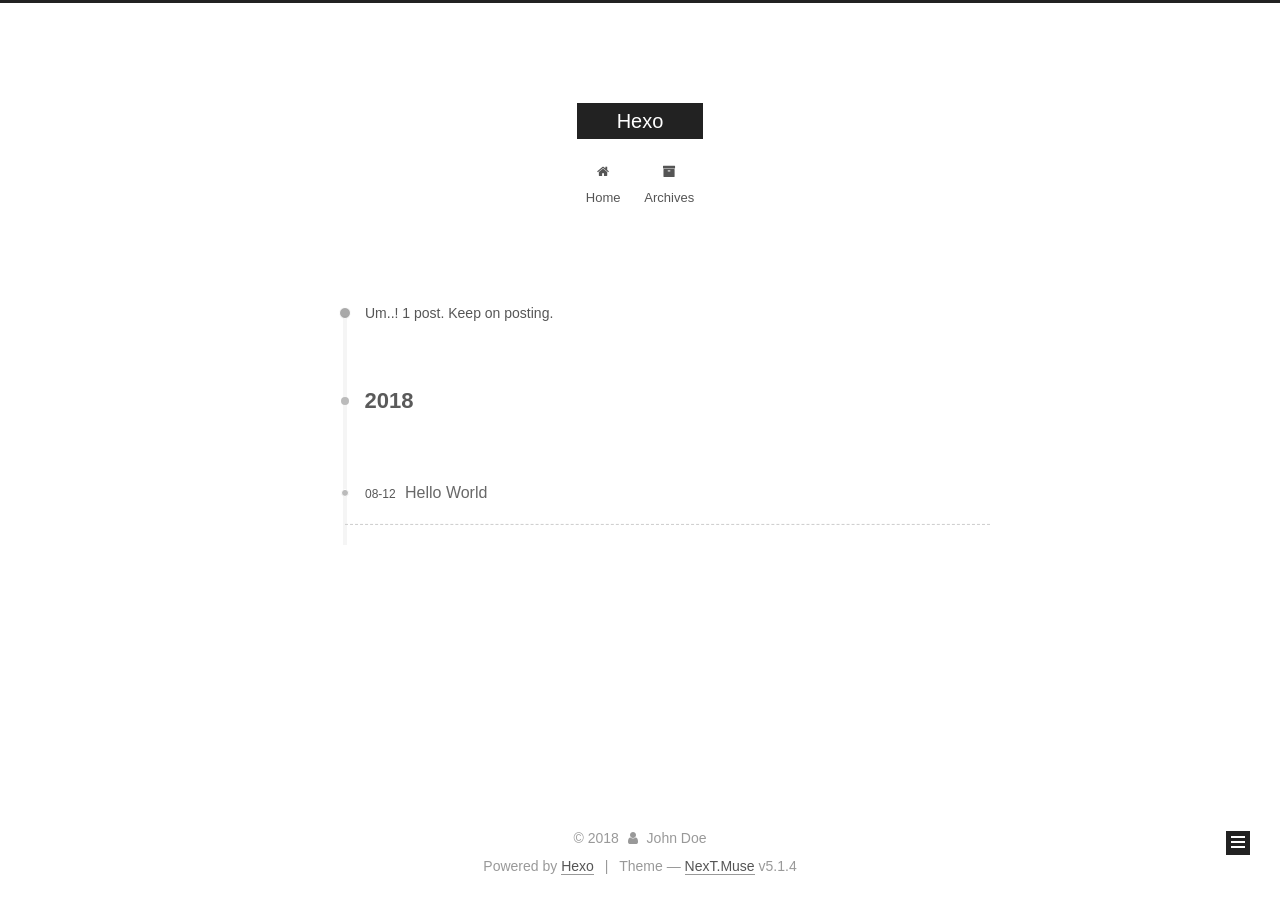
==== archives/index.html @ f2c37a24 "Site updated: 2018-08-12 16:35:30" ====
<!DOCTYPE html>



  


<html class="theme-next muse use-motion" lang="">
<head>
  <meta charset="UTF-8"/>
<meta http-equiv="X-UA-Compatible" content="IE=edge" />
<meta name="viewport" content="width=device-width, initial-scale=1, maximum-scale=1"/>
<meta name="theme-color" content="#222">









<meta http-equiv="Cache-Control" content="no-transform" />
<meta http-equiv="Cache-Control" content="no-siteapp" />
















  
  
  <link href="/lib/fancybox/source/jquery.fancybox.css?v=2.1.5" rel="stylesheet" type="text/css" />







<link href="/lib/font-awesome/css/font-awesome.min.css?v=4.6.2" rel="stylesheet" type="text/css" />

<link href="/css/main.css?v=5.1.4" rel="stylesheet" type="text/css" />


  <link rel="apple-touch-icon" sizes="180x180" href="/images/apple-touch-icon-next.png?v=5.1.4">


  <link rel="icon" type="image/png" sizes="32x32" href="/images/favicon-32x32-next.png?v=5.1.4">


  <link rel="icon" type="image/png" sizes="16x16" href="/images/favicon-16x16-next.png?v=5.1.4">


  <link rel="mask-icon" href="/images/logo.svg?v=5.1.4" color="#222">





  <meta name="keywords" content="Hexo, NexT" />










<meta property="og:type" content="website">
<meta property="og:title" content="Hexo">
<meta property="og:url" content="http://yoursite.com/archives/index.html">
<meta property="og:site_name" content="Hexo">
<meta property="og:locale" content="default">
<meta name="twitter:card" content="summary">
<meta name="twitter:title" content="Hexo">



<script type="text/javascript" id="hexo.configurations">
  var NexT = window.NexT || {};
  var CONFIG = {
    root: '/',
    scheme: 'Muse',
    version: '5.1.4',
    sidebar: {"position":"left","display":"post","offset":12,"b2t":false,"scrollpercent":false,"onmobile":false},
    fancybox: true,
    tabs: true,
    motion: {"enable":true,"async":false,"transition":{"post_block":"fadeIn","post_header":"slideDownIn","post_body":"slideDownIn","coll_header":"slideLeftIn","sidebar":"slideUpIn"}},
    duoshuo: {
      userId: '0',
      author: 'Author'
    },
    algolia: {
      applicationID: '',
      apiKey: '',
      indexName: '',
      hits: {"per_page":10},
      labels: {"input_placeholder":"Search for Posts","hits_empty":"We didn't find any results for the search: ${query}","hits_stats":"${hits} results found in ${time} ms"}
    }
  };
</script>



  <link rel="canonical" href="http://yoursite.com/archives/"/>





  <title>Archive | Hexo</title>
  








</head>

<body itemscope itemtype="http://schema.org/WebPage" lang="default">

  
  
    
  

  <div class="container sidebar-position-left page-archive">
    <div class="headband"></div>

    <header id="header" class="header" itemscope itemtype="http://schema.org/WPHeader">
      <div class="header-inner"><div class="site-brand-wrapper">
  <div class="site-meta ">
    

    <div class="custom-logo-site-title">
      <a href="/"  class="brand" rel="start">
        <span class="logo-line-before"><i></i></span>
        <span class="site-title">Hexo</span>
        <span class="logo-line-after"><i></i></span>
      </a>
    </div>
      
        <p class="site-subtitle"></p>
      
  </div>

  <div class="site-nav-toggle">
    <button>
      <span class="btn-bar"></span>
      <span class="btn-bar"></span>
      <span class="btn-bar"></span>
    </button>
  </div>
</div>

<nav class="site-nav">
  

  
    <ul id="menu" class="menu">
      
        
        <li class="menu-item menu-item-home">
          <a href="/" rel="section">
            
              <i class="menu-item-icon fa fa-fw fa-home"></i> <br />
            
            Home
          </a>
        </li>
      
        
        <li class="menu-item menu-item-archives">
          <a href="/archives/" rel="section">
            
              <i class="menu-item-icon fa fa-fw fa-archive"></i> <br />
            
            Archives
          </a>
        </li>
      

      
    </ul>
  

  
</nav>


 </div>
    </header>

    <main id="main" class="main">
      <div class="main-inner">
        <div class="content-wrap">
          <div id="content" class="content">
            

  
  
  
  <div class="post-block archive">
    <div id="posts" class="posts-collapse">
      <span class="archive-move-on"></span>

      <span class="archive-page-counter">
        
        
        
          
        
        Um..! 1 post. Keep on posting.
      </span>

      

        
        
        

        
          
          <div class="collection-title">
            <h1 class="archive-year" id="archive-year-2018">2018</h1>
          </div>
        
        

        

  <article class="post post-type-normal" itemscope itemtype="http://schema.org/Article">
    <header class="post-header">

      <h2 class="post-title">
        
            <a class="post-title-link" href="/2018/08/12/hello-world/" itemprop="url">
              
                <span itemprop="name">Hello World</span>
              
            </a>
        
      </h2>

      <div class="post-meta">
        <time class="post-time" itemprop="dateCreated"
              datetime="2018-08-12T16:16:16+08:00"
              content="2018-08-12" >
          08-12
        </time>
      </div>

    </header>
  </article>



      

    </div>
  </div>
  
  
  

  



          </div>
          


          

        </div>
        
          
  
  <div class="sidebar-toggle">
    <div class="sidebar-toggle-line-wrap">
      <span class="sidebar-toggle-line sidebar-toggle-line-first"></span>
      <span class="sidebar-toggle-line sidebar-toggle-line-middle"></span>
      <span class="sidebar-toggle-line sidebar-toggle-line-last"></span>
    </div>
  </div>

  <aside id="sidebar" class="sidebar">
    
    <div class="sidebar-inner">

      

      

      <section class="site-overview-wrap sidebar-panel sidebar-panel-active">
        <div class="site-overview">
          <div class="site-author motion-element" itemprop="author" itemscope itemtype="http://schema.org/Person">
            
              <p class="site-author-name" itemprop="name">John Doe</p>
              <p class="site-description motion-element" itemprop="description"></p>
          </div>

          <nav class="site-state motion-element">

            
              <div class="site-state-item site-state-posts">
              
                <a href="/archives/">
              
                  <span class="site-state-item-count">1</span>
                  <span class="site-state-item-name">posts</span>
                </a>
              </div>
            

            

            

          </nav>

          

          

          
          

          
          

          
        </div>
      </section>

      

      

    </div>
  </aside>


        
      </div>
    </main>

    <footer id="footer" class="footer">
      <div class="footer-inner">
        <div class="copyright">&copy; <span itemprop="copyrightYear">2018</span>
  <span class="with-love">
    <i class="fa fa-user"></i>
  </span>
  <span class="author" itemprop="copyrightHolder">John Doe</span>

  
</div>


  <div class="powered-by">Powered by <a class="theme-link" target="_blank" href="https://hexo.io">Hexo</a></div>



  <span class="post-meta-divider">|</span>



  <div class="theme-info">Theme &mdash; <a class="theme-link" target="_blank" href="https://github.com/iissnan/hexo-theme-next">NexT.Muse</a> v5.1.4</div>




        







        
      </div>
    </footer>

    
      <div class="back-to-top">
        <i class="fa fa-arrow-up"></i>
        
      </div>
    

    

  </div>

  

<script type="text/javascript">
  if (Object.prototype.toString.call(window.Promise) !== '[object Function]') {
    window.Promise = null;
  }
</script>









  












  
  
    <script type="text/javascript" src="/lib/jquery/index.js?v=2.1.3"></script>
  

  
  
    <script type="text/javascript" src="/lib/fastclick/lib/fastclick.min.js?v=1.0.6"></script>
  

  
  
    <script type="text/javascript" src="/lib/jquery_lazyload/jquery.lazyload.js?v=1.9.7"></script>
  

  
  
    <script type="text/javascript" src="/lib/velocity/velocity.min.js?v=1.2.1"></script>
  

  
  
    <script type="text/javascript" src="/lib/velocity/velocity.ui.min.js?v=1.2.1"></script>
  

  
  
    <script type="text/javascript" src="/lib/fancybox/source/jquery.fancybox.pack.js?v=2.1.5"></script>
  


  


  <script type="text/javascript" src="/js/src/utils.js?v=5.1.4"></script>

  <script type="text/javascript" src="/js/src/motion.js?v=5.1.4"></script>



  
  

  

  


  <script type="text/javascript" src="/js/src/bootstrap.js?v=5.1.4"></script>



  


  




	





  





  












  





  

  

  

  
  

  

  

  

</body>
</html>
---- css/main.css ----
/* normalize.css v3.0.2 | MIT License | git.io/normalize */
html {
  font-family: sans-serif; /* 1 */
  -ms-text-size-adjust: 100%; /* 2 */
  -webkit-text-size-adjust: 100%; /* 2 */
}
body {
  margin: 0;
}
article,
aside,
details,
figcaption,
figure,
footer,
header,
hgroup,
main,
menu,
nav,
section,
summary {
  display: block;
}
audio,
canvas,
progress,
video {
  display: inline-block; /* 1 */
  vertical-align: baseline; /* 2 */
}
audio:not([controls]) {
  display: none;
  height: 0;
}
[hidden],
template {
  display: none;
}
a {
  background-color: transparent;
}
a:active,
a:hover {
  outline: 0;
}
abbr[title] {
  border-bottom: 1px dotted;
}
b,
strong {
  font-weight: bold;
}
dfn {
  font-style: italic;
}
h1 {
  font-size: 2em;
  margin: 0.67em 0;
}
mark {
  background: #ff0;
  color: #000;
}
small {
  font-size: 80%;
}
sub,
sup {
  font-size: 75%;
  line-height: 0;
  position: relative;
  vertical-align: baseline;
}
sup {
  top: -0.5em;
}
sub {
  bottom: -0.25em;
}
img {
  border: 0;
}
svg:not(:root) {
  overflow: hidden;
}
figure {
  margin: 1em 40px;
}
hr {
  -moz-box-sizing: content-box;
  box-sizing: content-box;
  height: 0;
}
pre {
  overflow: auto;
}
code,
kbd,
pre,
samp {
  font-family: monospace, monospace;
  font-size: 1em;
}
button,
input,
optgroup,
select,
textarea {
  color: inherit; /* 1 */
  font: inherit; /* 2 */
  margin: 0; /* 3 */
}
button {
  overflow: visible;
}
button,
select {
  text-transform: none;
}
button,
html input[type="button"],
input[type="reset"],
input[type="submit"] {
  -webkit-appearance: button; /* 2 */
  cursor: pointer; /* 3 */
}
button[disabled],
html input[disabled] {
  cursor: default;
}
button::-moz-focus-inner,
input::-moz-focus-inner {
  border: 0;
  padding: 0;
}
input {
  line-height: normal;
}
input[type="checkbox"],
input[type="radio"] {
  box-sizing: border-box; /* 1 */
  padding: 0; /* 2 */
}
input[type="number"]::-webkit-inner-spin-button,
input[type="number"]::-webkit-outer-spin-button {
  height: auto;
}
input[type="search"] {
  -webkit-appearance: textfield; /* 1 */
  -moz-box-sizing: content-box;
  -webkit-box-sizing: content-box; /* 2 */
  box-sizing: content-box;
}
input[type="search"]::-webkit-search-cancel-button,
input[type="search"]::-webkit-search-decoration {
  -webkit-appearance: none;
}
fieldset {
  border: 1px solid #c0c0c0;
  margin: 0 2px;
  padding: 0.35em 0.625em 0.75em;
}
legend {
  border: 0; /* 1 */
  padding: 0; /* 2 */
}
textarea {
  overflow: auto;
}
optgroup {
  font-weight: bold;
}
table {
  border-collapse: collapse;
  border-spacing: 0;
}
td,
th {
  padding: 0;
}
::selection {
  background: #262a30;
  color: #fff;
}
body {
  position: relative;
  font-family: 'Lato', "PingFang SC", "Microsoft YaHei", sans-serif;
  font-size: 14px;
  line-height: 2;
  color: #555;
  background: #fff;
}
@media (max-width: 767px) {
  body {
    padding-right: 0 !important;
  }
}
@media (min-width: 768px) and (max-width: 991px) {
  body {
    padding-right: 0 !important;
  }
}
@media (min-width: 1600px) {
  body {
    font-size: 16px;
  }
}
h1,
h2,
h3,
h4,
h5,
h6 {
  margin: 0;
  padding: 0;
  font-weight: bold;
  line-height: 1.5;
  font-family: 'Lato', "PingFang SC", "Microsoft YaHei", sans-serif;
}
h2,
h3,
h4,
h5,
h6 {
  margin: 20px 0 15px;
}
h1 {
  font-size: 22px;
}
@media (max-width: 767px) {
  h1 {
    font-size: 18px;
  }
}
h2 {
  font-size: 20px;
}
@media (max-width: 767px) {
  h2 {
    font-size: 16px;
  }
}
h3 {
  font-size: 18px;
}
@media (max-width: 767px) {
  h3 {
    font-size: 14px;
  }
}
h4 {
  font-size: 16px;
}
@media (max-width: 767px) {
  h4 {
    font-size: 12px;
  }
}
h5 {
  font-size: 14px;
}
@media (max-width: 767px) {
  h5 {
    font-size: 10px;
  }
}
h6 {
  font-size: 12px;
}
@media (max-width: 767px) {
  h6 {
    font-size: 8px;
  }
}
p {
  margin: 0 0 20px 0;
}
a {
  color: #555;
  text-decoration: none;
  outline: none;
  border-bottom: 1px solid #999;
  word-wrap: break-word;
}
a:hover {
  color: #222;
  border-bottom-color: #222;
}
blockquote {
  margin: 0;
  padding: 0;
}
img {
  display: block;
  margin: auto;
  max-width: 100%;
  height: auto;
}
hr {
  margin: 40px 0;
  height: 3px;
  border: none;
  background-color: #ddd;
  background-image: repeating-linear-gradient(-45deg, #fff, #fff 4px, transparent 4px, transparent 8px);
}
blockquote {
  padding: 0 15px;
  color: #666;
  border-left: 4px solid #ddd;
}
blockquote cite::before {
  content: "-";
  padding: 0 5px;
}
dt {
  font-weight: 700;
}
dd {
  margin: 0;
  padding: 0;
}
kbd {
  border: 1px solid #ccc;
  border-radius: 0.2em;
  box-shadow: 0.1em 0.1em 0.2em rgba(0,0,0,0.1);
  background-color: #f9f9f9;
  font-family: inherit;
  background-image: -webkit-linear-gradient(top, #eee, #fff, #eee);
  padding: 0.1em 0.3em;
  white-space: nowrap;
}
.text-left {
  text-align: left;
}
.text-center {
  text-align: center;
}
.text-right {
  text-align: right;
}
.text-justify {
  text-align: justify;
}
.text-nowrap {
  white-space: nowrap;
}
.text-lowercase {
  text-transform: lowercase;
}
.text-uppercase {
  text-transform: uppercase;
}
.text-capitalize {
  text-transform: capitalize;
}
.center-block {
  display: block;
  margin-left: auto;
  margin-right: auto;
}
.clearfix:before,
.clearfix:after {
  content: " ";
  display: table;
}
.clearfix:after {
  clear: both;
}
.pullquote {
  width: 45%;
}
.pullquote.left {
  float: left;
  margin-left: 5px;
  margin-right: 10px;
}
.pullquote.right {
  float: right;
  margin-left: 10px;
  margin-right: 5px;
}
.affix.affix.affix {
  position: fixed;
}
.translation {
  margin-top: -20px;
  font-size: 14px;
  color: #999;
}
.scrollbar-measure {
  width: 100px;
  height: 100px;
  overflow: scroll;
  position: absolute;
  top: -9999px;
}
.use-motion .motion-element {
  opacity: 0;
}
table {
  margin: 20px 0;
  width: 100%;
  border-collapse: collapse;
  border-spacing: 0;
  border: 1px solid #ddd;
  font-size: 14px;
  table-layout: fixed;
  word-wrap: break-all;
}
table>tbody>tr:nth-of-type(odd) {
  background-color: #f9f9f9;
}
table>tbody>tr:hover {
  background-color: #f5f5f5;
}
caption,
th,
td {
  padding: 8px;
  text-align: left;
  vertical-align: middle;
  font-weight: normal;
}
th,
td {
  border-bottom: 3px solid #ddd;
  border-right: 1px solid #eee;
}
th {
  padding-bottom: 10px;
  font-weight: 700;
}
td {
  border-bottom-width: 1px;
}
html,
body {
  height: 100%;
}
.container {
  position: relative;
  min-height: 100%;
}
.header-inner {
  margin: 0 auto;
  padding: 100px 0 70px;
  width: 700px;
}
@media (min-width: 1600px) {
  .container .header-inner {
    width: 900px;
  }
}
.main {
  padding-bottom: 150px;
}
.main-inner {
  margin: 0 auto;
  width: 700px;
}
@media (min-width: 1600px) {
  .container .main-inner {
    width: 900px;
  }
}
.footer {
  position: absolute;
  left: 0;
  bottom: 0;
  width: 100%;
  min-height: 50px;
}
.footer-inner {
  box-sizing: border-box;
  margin: 20px auto;
  width: 700px;
}
@media (min-width: 1600px) {
  .container .footer-inner {
    width: 900px;
  }
}
pre,
.highlight {
  overflow: auto;
  margin: 20px 0;
  padding: 0;
  font-size: 13px;
  color: #4d4d4c;
  background: #f7f7f7;
  line-height: 1.6;
}
pre,
code {
  font-family: consolas, Menlo, "PingFang SC", "Microsoft YaHei", monospace;
}
code {
  padding: 2px 4px;
  word-wrap: break-word;
  color: #555;
  background: #eee;
  border-radius: 3px;
  font-size: 13px;
}
pre {
  padding: 10px;
}
pre code {
  padding: 0;
  color: #4d4d4c;
  background: none;
  text-shadow: none;
}
.highlight {
  border-radius: 1px;
}
.highlight pre {
  border: none;
  margin: 0;
  padding: 10px 0;
}
.highlight table {
  margin: 0;
  width: auto;
  border: none;
}
.highlight td {
  border: none;
  padding: 0;
}
.highlight figcaption {
  font-size: 1em;
  color: #4d4d4c;
  line-height: 1em;
  margin-bottom: 1em;
}
.highlight figcaption:before,
.highlight figcaption:after {
  content: " ";
  display: table;
}
.highlight figcaption:after {
  clear: both;
}
.highlight figcaption a {
  float: right;
  color: #4d4d4c;
}
.highlight figcaption a:hover {
  border-bottom-color: #4d4d4c;
}
.highlight .gutter pre {
  padding-left: 10px;
  padding-right: 10px;
  color: #869194;
  text-align: right;
  background-color: #eff2f3;
}
.highlight .code pre {
  width: 100%;
  padding-left: 10px;
  padding-right: 10px;
  background-color: #f7f7f7;
}
.highlight .line {
  height: 20px;
}
.gutter {
  -webkit-user-select: none;
  -moz-user-select: none;
  -ms-user-select: none;
  user-select: none;
}
.gist table {
  width: auto;
}
.gist table td {
  border: none;
}
pre .deletion {
  background: #fdd;
}
pre .addition {
  background: #dfd;
}
pre .meta {
  color: #8959a8;
}
pre .comment {
  color: #8e908c;
}
pre .variable,
pre .attribute,
pre .tag,
pre .regexp,
pre .ruby .constant,
pre .xml .tag .title,
pre .xml .pi,
pre .xml .doctype,
pre .html .doctype,
pre .css .id,
pre .css .class,
pre .css .pseudo {
  color: #c82829;
}
pre .number,
pre .preprocessor,
pre .built_in,
pre .literal,
pre .params,
pre .constant,
pre .command {
  color: #f5871f;
}
pre .ruby .class .title,
pre .css .rules .attribute,
pre .string,
pre .value,
pre .inheritance,
pre .header,
pre .ruby .symbol,
pre .xml .cdata,
pre .special,
pre .number,
pre .formula {
  color: #718c00;
}
pre .title,
pre .css .hexcolor {
  color: #3e999f;
}
pre .function,
pre .python .decorator,
pre .python .title,
pre .ruby .function .title,
pre .ruby .title .keyword,
pre .perl .sub,
pre .javascript .title,
pre .coffeescript .title {
  color: #4271ae;
}
pre .keyword,
pre .javascript .function {
  color: #8959a8;
}
.full-image.full-image.full-image.full-image {
  border: none;
  max-width: 100%;
  width: auto;
  margin: 20px auto 25px;
}
@media (min-width: 992px) {
  .full-image.full-image.full-image.full-image {
    max-width: none;
    width: 110%;
    margin: 25px -5%;
  }
}
.blockquote-center,
.page-home .post-type-quote blockquote,
.page-post-detail .post-type-quote blockquote {
  position: relative;
  margin: 40px 0;
  padding: 0;
  border-left: none;
  text-align: center;
}
.blockquote-center::before,
.page-home .post-type-quote blockquote::before,
.page-post-detail .post-type-quote blockquote::before,
.blockquote-center::after,
.page-home .post-type-quote blockquote::after,
.page-post-detail .post-type-quote blockquote::after {
  position: absolute;
  content: ' ';
  display: block;
  width: 100%;
  height: 24px;
  opacity: 0.2;
  background-repeat: no-repeat;
  background-position: 0 -6px;
  background-size: 22px 22px;
}
.blockquote-center::before,
.page-home .post-type-quote blockquote::before,
.page-post-detail .post-type-quote blockquote::before {
  top: -20px;
  background-image: url("../images/quote-l.svg");
  border-top: 1px solid #ccc;
}
.blockquote-center::after,
.page-home .post-type-quote blockquote::after,
.page-post-detail .post-type-quote blockquote::after {
  bottom: -20px;
  background-image: url("../images/quote-r.svg");
  border-bottom: 1px solid #ccc;
  background-position: 100% 8px;
}
.blockquote-center p,
.page-home .post-type-quote blockquote p,
.page-post-detail .post-type-quote blockquote p,
.blockquote-center div,
.page-home .post-type-quote blockquote div,
.page-post-detail .post-type-quote blockquote div {
  text-align: center;
}
.post .post-body .group-picture img {
  box-sizing: border-box;
  padding: 0 3px;
  border: none;
}
.post .group-picture-row {
  overflow: hidden;
  margin-top: 6px;
}
.post .group-picture-row:first-child {
  margin-top: 0;
}
.post .group-picture-column {
  float: left;
}
.page-post-detail .post-body .group-picture-column {
  float: none;
  margin-top: 10px;
  width: auto !important;
}
.page-post-detail .post-body .group-picture-column img {
  margin: 0 auto;
}
.page-archive .group-picture-container {
  overflow: hidden;
}
.page-archive .group-picture-row {
  float: left;
}
.page-archive .group-picture-row:first-child {
  margin-top: 6px;
}
.page-archive .group-picture-column {
  max-width: 150px;
  max-height: 150px;
}
.post-body .note {
  position: relative;
  padding: 15px;
  margin-bottom: 20px;
  border: 1px solid #eee;
  border-left-width: 5px;
  border-radius: 3px;
}
.post-body .note h2,
.post-body .note h3,
.post-body .note h4,
.post-body .note h5,
.post-body .note h6 {
  margin-top: 0;
  margin-bottom: 0;
  border-bottom: initial;
  padding-top: 0 !important;
}
.post-body .note p:first-child,
.post-body .note ul:first-child,
.post-body .note ol:first-child,
.post-body .note table:first-child,
.post-body .note pre:first-child,
.post-body .note blockquote:first-child {
  margin-top: 0;
}
.post-body .note p:last-child,
.post-body .note ul:last-child,
.post-body .note ol:last-child,
.post-body .note table:last-child,
.post-body .note pre:last-child,
.post-body .note blockquote:last-child {
  margin-bottom: 0;
}
.post-body .note.default {
  border-left-color: #777;
}
.post-body .note.default h2,
.post-body .note.default h3,
.post-body .note.default h4,
.post-body .note.default h5,
.post-body .note.default h6 {
  color: #777;
}
.post-body .note.primary {
  border-left-color: #6f42c1;
}
.post-body .note.primary h2,
.post-body .note.primary h3,
.post-body .note.primary h4,
.post-body .note.primary h5,
.post-body .note.primary h6 {
  color: #6f42c1;
}
.post-body .note.info {
  border-left-color: #428bca;
}
.post-body .note.info h2,
.post-body .note.info h3,
.post-body .note.info h4,
.post-body .note.info h5,
.post-body .note.info h6 {
  color: #428bca;
}
.post-body .note.success {
  border-left-color: #5cb85c;
}
.post-body .note.success h2,
.post-body .note.success h3,
.post-body .note.success h4,
.post-body .note.success h5,
.post-body .note.success h6 {
  color: #5cb85c;
}
.post-body .note.warning {
  border-left-color: #f0ad4e;
}
.post-body .note.warning h2,
.post-body .note.warning h3,
.post-body .note.warning h4,
.post-body .note.warning h5,
.post-body .note.warning h6 {
  color: #f0ad4e;
}
.post-body .note.danger {
  border-left-color: #d9534f;
}
.post-body .note.danger h2,
.post-body .note.danger h3,
.post-body .note.danger h4,
.post-body .note.danger h5,
.post-body .note.danger h6 {
  color: #d9534f;
}
.post-body .label {
  display: inline;
  padding: 0 2px;
  white-space: nowrap;
}
.post-body .label.default {
  background-color: #f0f0f0;
}
.post-body .label.primary {
  background-color: #efe6f7;
}
.post-body .label.info {
  background-color: #e5f2f8;
}
.post-body .label.success {
  background-color: #e7f4e9;
}
.post-body .label.warning {
  background-color: #fcf6e1;
}
.post-body .label.danger {
  background-color: #fae8eb;
}
.post-body .tabs {
  position: relative;
  display: block;
  margin-bottom: 20px;
  padding-top: 10px;
}
.post-body .tabs ul.nav-tabs {
  margin: 0;
  padding: 0;
  display: flex;
  margin-bottom: -1px;
}
@media (max-width: 413px) {
  .post-body .tabs ul.nav-tabs {
    display: block;
    margin-bottom: 5px;
  }
}
.post-body .tabs ul.nav-tabs li.tab {
  list-style-type: none !important;
  margin: 0 0.25em 0 0;
  border-top: 3px solid transparent;
  border-left: 1px solid transparent;
  border-right: 1px solid transparent;
}
@media (max-width: 413px) {
  .post-body .tabs ul.nav-tabs li.tab {
    margin: initial;
    border-top: 1px solid transparent;
    border-left: 3px solid transparent;
    border-right: 1px solid transparent;
    border-bottom: 1px solid transparent;
  }
}
.post-body .tabs ul.nav-tabs li.tab a {
  outline: 0;
  border-bottom: initial;
  display: block;
  line-height: 1.8em;
  padding: 0.25em 0.75em;
  transition-duration: 0.2s;
  transition-timing-function: ease-out;
  transition-delay: 0s;
}
.post-body .tabs ul.nav-tabs li.tab a i {
  width: 1.285714285714286em;
}
.post-body .tabs ul.nav-tabs li.tab.active {
  border-top: 3px solid #fc6423;
  border-left: 1px solid #ddd;
  border-right: 1px solid #ddd;
  background-color: #fff;
}
@media (max-width: 413px) {
  .post-body .tabs ul.nav-tabs li.tab.active {
    border-top: 1px solid #ddd;
    border-left: 3px solid #fc6423;
    border-right: 1px solid #ddd;
    border-bottom: 1px solid #ddd;
  }
}
.post-body .tabs ul.nav-tabs li.tab.active a {
  cursor: default;
  color: #555;
}
.post-body .tabs .tab-content {
  background-color: #fff;
}
.post-body .tabs .tab-content .tab-pane {
  border: 1px solid #ddd;
  padding: 20px 20px 0 20px;
}
.post-body .tabs .tab-content .tab-pane:not(.active) {
  display: none !important;
}
.post-body .tabs .tab-content .tab-pane.active {
  display: block !important;
}
.btn {
  display: inline-block;
  padding: 0 20px;
  font-size: 14px;
  color: #fff;
  background: #222;
  border: 2px solid #222;
  text-decoration: none;
  border-radius: 0;
  transition-property: background-color;
  transition-duration: 0.2s;
  transition-timing-function: ease-in-out;
  transition-delay: 0s;
  line-height: 2;
}
.btn:hover {
  border-color: #222;
  color: #222;
  background: #fff;
}
.btn +.btn {
  margin: 0 0 8px 8px;
}
.btn .fa-fw {
  width: 1.285714285714286em;
  text-align: left;
}
.btn-bar {
  display: block;
  width: 22px;
  height: 2px;
  background: #555;
  border-radius: 1px;
}
.btn-bar+.btn-bar {
  margin-top: 4px;
}
.pagination {
  margin: 120px 0 40px;
  text-align: center;
  border-top: 1px solid #eee;
}
.page-number-basic,
.pagination .prev,
.pagination .next,
.pagination .page-number,
.pagination .space {
  display: inline-block;
  position: relative;
  top: -1px;
  margin: 0 10px;
  padding: 0 11px;
}
@media (max-width: 767px) {
  .page-number-basic,
  .pagination .prev,
  .pagination .next,
  .pagination .page-number,
  .pagination .space {
    margin: 0 5px;
  }
}
.pagination .prev,
.pagination .next,
.pagination .page-number {
  border-bottom: 0;
  border-top: 1px solid #eee;
  transition-property: border-color;
  transition-duration: 0.2s;
  transition-timing-function: ease-in-out;
  transition-delay: 0s;
}
.pagination .prev:hover,
.pagination .next:hover,
.pagination .page-number:hover {
  border-top-color: #222;
}
.pagination .space {
  padding: 0;
  margin: 0;
}
.pagination .prev {
  margin-left: 0;
}
.pagination .next {
  margin-right: 0;
}
.pagination .page-number.current {
  color: #fff;
  background: #ccc;
  border-top-color: #ccc;
}
@media (max-width: 767px) {
  .pagination {
    border-top: none;
  }
  .pagination .prev,
  .pagination .next,
  .pagination .page-number {
    margin-bottom: 10px;
    border-top: 0;
    border-bottom: 1px solid #eee;
    padding: 0 10px;
  }
  .pagination .prev:hover,
  .pagination .next:hover,
  .pagination .page-number:hover {
    border-bottom-color: #222;
  }
}
.comments {
  margin: 60px 20px 0;
}
.tag-cloud {
  text-align: center;
}
.tag-cloud a {
  display: inline-block;
  margin: 10px;
}
.back-to-top {
  box-sizing: border-box;
  position: fixed;
  bottom: -100px;
  right: 30px;
  z-index: 1050;
  padding: 0 6px;
  width: 24px;
  background: #222;
  font-size: 12px;
  opacity: 1;
  color: #fff;
  cursor: pointer;
  text-align: center;
  -webkit-transform: translateZ(0);
  transition-property: bottom;
  transition-duration: 0.2s;
  transition-timing-function: ease-in-out;
  transition-delay: 0s;
}
@media (min-width: 768px) and (max-width: 991px) {
  .back-to-top {
    display: none !important;
  }
}
@media (max-width: 767px) {
  .back-to-top {
    display: none !important;
  }
}
.back-to-top.back-to-top-on {
  bottom: 19px;
}
.header {
  background: transparent;
}
.header-inner {
  position: relative;
}
.headband {
  height: 3px;
  background: #222;
}
.site-meta {
  margin: 0;
  text-align: center;
}
@media (max-width: 767px) {
  .site-meta {
    text-align: center;
  }
}
.brand {
  position: relative;
  display: inline-block;
  padding: 0 40px;
  color: #fff;
  background: #222;
  border-bottom: none;
}
.brand:hover {
  color: #fff;
}
.logo {
  display: inline-block;
  margin-right: 5px;
  line-height: 36px;
  vertical-align: top;
}
.site-title {
  display: inline-block;
  vertical-align: top;
  line-height: 36px;
  font-size: 20px;
  font-weight: normal;
  font-family: 'Lato', "PingFang SC", "Microsoft YaHei", sans-serif;
}
.site-subtitle {
  margin-top: 10px;
  font-size: 13px;
  color: #999;
}
.use-motion .brand {
  opacity: 0;
}
.use-motion .logo,
.use-motion .site-title,
.use-motion .site-subtitle {
  opacity: 0;
  position: relative;
  top: -10px;
}
.site-nav-toggle {
  display: none;
  position: absolute;
  top: 10px;
  left: 10px;
}
@media (max-width: 767px) {
  .site-nav-toggle {
    display: block;
  }
}
.site-nav-toggle button {
  margin-top: 2px;
  padding: 9px 10px;
  background: transparent;
  border: none;
}
@media (max-width: 767px) {
  .site-nav {
    display: none;
    margin: 0 -10px;
    padding: 0 10px;
    clear: both;
    border-top: 1px solid #ddd;
  }
}
@media (min-width: 768px) and (max-width: 991px) {
  .site-nav {
    display: block !important;
  }
}
@media (min-width: 992px) {
  .site-nav {
    display: block !important;
  }
}
.menu {
  margin-top: 20px;
  padding-left: 0;
  text-align: center;
}
.menu .menu-item {
  display: inline-block;
  margin: 0 10px;
  list-style: none;
}
@media screen and (max-width: 767px) {
  .menu .menu-item {
    margin-top: 10px;
  }
}
.menu .menu-item a {
  display: block;
  font-size: 13px;
  line-height: inherit;
  border-bottom: 1px solid transparent;
  transition-property: border-color;
  transition-duration: 0.2s;
  transition-timing-function: ease-in-out;
  transition-delay: 0s;
}
.menu .menu-item a:hover {
  border-bottom-color: #222;
}
.menu .menu-item .fa {
  margin-right: 5px;
}
.use-motion .menu-item {
  opacity: 0;
}
.post-body {
  font-family: 'Lato', "PingFang SC", "Microsoft YaHei", sans-serif;
}
@media (max-width: 767px) {
  .post-body {
    word-break: break-word;
  }
}
.post-body .fancybox img {
  display: block !important;
  margin: 0 auto;
  cursor: pointer;
  cursor: zoom-in;
  cursor: -webkit-zoom-in;
}
.post-body .image-caption,
.post-body .figure .caption {
  margin: -20px auto 15px;
  text-align: center;
  font-size: 14px;
  color: #999;
  font-weight: bold;
  line-height: 1;
}
.post-sticky-flag {
  display: inline-block;
  font-size: 16px;
  -ms-transform: rotate(30deg);
  -webkit-transform: rotate(30deg);
  -moz-transform: rotate(30deg);
  -ms-transform: rotate(30deg);
  -o-transform: rotate(30deg);
  transform: rotate(30deg);
}
.use-motion .post-block,
.use-motion .pagination,
.use-motion .comments {
  opacity: 0;
}
.use-motion .post-header {
  opacity: 0;
}
.use-motion .post-body {
  opacity: 0;
}
.use-motion .collection-title {
  opacity: 0;
}
.posts-expand {
  padding-top: 40px;
}
@media (max-width: 767px) {
  .posts-expand {
    margin: 0 20px;
  }
  .post-body pre .gutter pre {
    padding-right: 10px;
  }
  .post-body .highlight {
    margin-left: 0px;
    margin-right: 0px;
    padding: 0;
  }
  .post-body .highlight .gutter pre {
    padding-right: 10px;
  }
}
@media (min-width: 992px) {
  .posts-expand .post-body {
    text-align: justify;
  }
}
.posts-expand .post-body h2,
.posts-expand .post-body h3,
.posts-expand .post-body h4,
.posts-expand .post-body h5,
.posts-expand .post-body h6 {
  padding-top: 10px;
}
.posts-expand .post-body h2 .header-anchor,
.posts-expand .post-body h3 .header-anchor,
.posts-expand .post-body h4 .header-anchor,
.posts-expand .post-body h5 .header-anchor,
.posts-expand .post-body h6 .header-anchor {
  float: right;
  margin-left: 10px;
  color: #ccc;
  border-bottom-style: none;
  visibility: hidden;
}
.posts-expand .post-body h2 .header-anchor:hover,
.posts-expand .post-body h3 .header-anchor:hover,
.posts-expand .post-body h4 .header-anchor:hover,
.posts-expand .post-body h5 .header-anchor:hover,
.posts-expand .post-body h6 .header-anchor:hover {
  color: inherit;
}
.posts-expand .post-body h2:hover .header-anchor,
.posts-expand .post-body h3:hover .header-anchor,
.posts-expand .post-body h4:hover .header-anchor,
.posts-expand .post-body h5:hover .header-anchor,
.posts-expand .post-body h6:hover .header-anchor {
  visibility: visible;
}
.posts-expand .post-body ul li {
  list-style: circle;
}
.posts-expand .post-body img {
  box-sizing: border-box;
  margin: auto;
  padding: 3px;
  border: 1px solid #ddd;
}
.posts-expand .post-body .fancybox img {
  margin: 0 auto 25px;
}
@media (max-width: 767px) {
  .posts-collapse {
    margin: 0 20px;
  }
  .posts-collapse .post-title,
  .posts-collapse .post-meta {
    display: block;
    width: auto;
    text-align: left;
  }
}
.posts-collapse {
  position: relative;
  z-index: 1010;
  margin-left: 55px;
}
.posts-collapse::after {
  content: " ";
  position: absolute;
  top: 20px;
  left: 0;
  margin-left: -2px;
  width: 4px;
  height: 100%;
  background: #f5f5f5;
  z-index: -1;
}
@media (max-width: 767px) {
  .posts-collapse {
    margin: 0 20px;
  }
}
.posts-collapse .collection-title {
  position: relative;
  margin: 60px 0;
}
.posts-collapse .collection-title h1,
.posts-collapse .collection-title h2 {
  margin-left: 20px;
}
.posts-collapse .collection-title small {
  color: #bbb;
  margin-left: 5px;
}
.posts-collapse .collection-title::before {
  content: " ";
  position: absolute;
  left: 0;
  top: 50%;
  margin-left: -4px;
  margin-top: -4px;
  width: 8px;
  height: 8px;
  background: #bbb;
  border-radius: 50%;
}
.posts-collapse .post {
  margin: 30px 0;
}
.posts-collapse .post-header {
  position: relative;
  transition-duration: 0.2s;
  transition-timing-function: ease-in-out;
  transition-delay: 0s;
  transition-property: border;
  border-bottom: 1px dashed #ccc;
}
.posts-collapse .post-header::before {
  content: " ";
  position: absolute;
  left: 0;
  top: 12px;
  width: 6px;
  height: 6px;
  margin-left: -4px;
  background: #bbb;
  border-radius: 50%;
  border: 1px solid #fff;
  transition-duration: 0.2s;
  transition-timing-function: ease-in-out;
  transition-delay: 0s;
  transition-property: background;
}
.posts-collapse .post-header:hover {
  border-bottom-color: #666;
}
.posts-collapse .post-header:hover::before {
  background: #222;
}
.posts-collapse .post-meta {
  position: absolute;
  font-size: 12px;
  left: 20px;
  top: 5px;
}
.posts-collapse .post-comments-count {
  display: none;
}
.posts-collapse .post-title {
  margin-left: 60px;
  font-size: 16px;
  font-weight: normal;
  line-height: inherit;
}
.posts-collapse .post-title::after {
  margin-left: 3px;
  opacity: 0.6;
}
.posts-collapse .post-title a {
  color: #666;
  border-bottom: none;
}
.page-home .post-type-quote .post-header,
.page-post-detail .post-type-quote .post-header,
.page-home .post-type-quote .post-tags,
.page-post-detail .post-type-quote .post-tags {
  display: none;
}
.posts-expand .post-title {
  text-align: center;
  word-break: break-word;
  font-weight: 400;
}
.posts-expand .post-title-link {
  display: inline-block;
  position: relative;
  color: #555;
  border-bottom: none;
  line-height: 1.2;
  vertical-align: top;
}
.posts-expand .post-title-link::before {
  content: "";
  position: absolute;
  width: 100%;
  height: 2px;
  bottom: 0;
  left: 0;
  background-color: #000;
  visibility: hidden;
  -webkit-transform: scaleX(0);
  -moz-transform: scaleX(0);
  -ms-transform: scaleX(0);
  -o-transform: scaleX(0);
  transform: scaleX(0);
  transition-duration: 0.2s;
  transition-timing-function: ease-in-out;
  transition-delay: 0s;
}
.posts-expand .post-title-link:hover::before {
  visibility: visible;
  -webkit-transform: scaleX(1);
  -moz-transform: scaleX(1);
  -ms-transform: scaleX(1);
  -o-transform: scaleX(1);
  transform: scaleX(1);
}
.posts-expand .post-title-link .fa {
  font-size: 16px;
}
.posts-expand .post-meta {
  margin: 3px 0 60px 0;
  color: #999;
  font-family: 'Lato', "PingFang SC", "Microsoft YaHei", sans-serif;
  font-size: 12px;
  text-align: center;
}
.posts-expand .post-meta .post-category-list {
  display: inline-block;
  margin: 0;
  padding: 3px;
}
.posts-expand .post-meta .post-category-list-link {
  color: #999;
}
.posts-expand .post-meta .post-description {
  font-size: 14px;
  margin-top: 2px;
}
.post-meta-divider {
  margin: 0 0.5em;
}
.post-meta-item-icon {
  margin-right: 3px;
}
@media (min-width: 768px) and (max-width: 991px) {
  .post-meta-item-icon {
    display: inline-block;
  }
}
@media (max-width: 767px) {
  .post-meta-item-icon {
    display: inline-block;
  }
}
@media (min-width: 768px) and (max-width: 991px) {
  .post-meta-item-text {
    display: none;
  }
}
@media (max-width: 767px) {
  .post-meta-item-text {
    display: none;
  }
}
@media (max-width: 767px) {
  .posts-expand .post-comments-count {
    display: none;
  }
}
.post-button {
  margin-top: 40px;
}
.posts-expand .post-tags {
  margin-top: 40px;
  text-align: center;
}
.posts-expand .post-tags a {
  display: inline-block;
  margin-right: 10px;
  font-size: 13px;
}
.post-nav {
  display: table;
  margin-top: 15px;
  width: 100%;
  border-top: 1px solid #eee;
}
.post-nav-divider {
  display: table-cell;
  width: 10%;
}
.post-nav-item {
  display: table-cell;
  padding: 10px 0 0 0;
  width: 45%;
  vertical-align: top;
}
.post-nav-item a {
  position: relative;
  display: block;
  line-height: 25px;
  font-size: 14px;
  color: #555;
  border-bottom: none;
}
.post-nav-item a:hover {
  color: #222;
  border-bottom: none;
}
.post-nav-item a:active {
  top: 2px;
}
.post-nav-item .fa {
  position: absolute;
  top: 8px;
  left: 0;
  font-size: 12px;
}
.post-nav-next a {
  padding-left: 15px;
}
.post-nav-prev {
  text-align: right;
}
.post-nav-prev a {
  padding-right: 15px;
}
.post-nav-prev .fa {
  right: 0;
  left: auto;
}
.posts-expand .post-eof {
  display: block;
  margin: 80px auto 60px;
  width: 8%;
  height: 1px;
  background: #ccc;
  text-align: center;
}
.post:last-child .post-eof.post-eof.post-eof {
  display: none;
}
.post-gallery {
  display: table;
  table-layout: fixed;
  width: 100%;
  border-collapse: separate;
}
.post-gallery-row {
  display: table-row;
}
.post-gallery .post-gallery-img {
  display: table-cell;
  text-align: center;
  vertical-align: middle;
  border: none;
}
.post-gallery .post-gallery-img img {
  max-width: 100%;
  max-height: 100%;
  border: none;
}
.fancybox-close,
.fancybox-close:hover {
  border: none;
}
.rtl.post-body p,
.rtl.post-body a,
.rtl.post-body h1,
.rtl.post-body h2,
.rtl.post-body h3,
.rtl.post-body h4,
.rtl.post-body h5,
.rtl.post-body h6,
.rtl.post-body li,
.rtl.post-body ul,
.rtl.post-body ol {
  direction: rtl;
  font-family: UKIJ Ekran;
}
.rtl.post-title {
  font-family: UKIJ Ekran;
}
.sidebar {
  position: fixed;
  right: 0;
  top: 0;
  bottom: 0;
  width: 0;
  z-index: 1040;
  box-shadow: inset 0 2px 6px #000;
  background: #222;
  -webkit-transform: translateZ(0);
}
.sidebar a {
  color: #999;
  border-bottom-color: #555;
}
.sidebar a:hover {
  color: #eee;
}
@media (min-width: 768px) and (max-width: 991px) {
  .sidebar {
    display: none !important;
  }
}
@media (max-width: 767px) {
  .sidebar {
    display: none !important;
  }
}
.sidebar-inner {
  position: relative;
  padding: 20px 10px;
  color: #999;
  text-align: center;
}
.site-overview-wrap {
  overflow: hidden;
}
.site-overview {
  overflow-y: auto;
  overflow-x: hidden;
}
.sidebar-toggle {
  position: fixed;
  right: 30px;
  bottom: 45px;
  width: 14px;
  height: 14px;
  padding: 5px;
  background: #222;
  line-height: 0;
  z-index: 1050;
  cursor: pointer;
  -webkit-transform: translateZ(0);
}
@media (min-width: 768px) and (max-width: 991px) {
  .sidebar-toggle {
    display: none !important;
  }
}
@media (max-width: 767px) {
  .sidebar-toggle {
    display: none !important;
  }
}
.sidebar-toggle-line {
  position: relative;
  display: inline-block;
  vertical-align: top;
  height: 2px;
  width: 100%;
  background: #fff;
  margin-top: 3px;
}
.sidebar-toggle-line:first-child {
  margin-top: 0;
}
.site-author-image {
  display: block;
  margin: 0 auto;
  padding: 2px;
  max-width: 96px;
  height: auto;
  border: 2px solid #333;
}
.site-author-name {
  margin: 5px 0 0;
  text-align: center;
  color: #f5f5f5;
  font-weight: normal;
}
.site-description {
  margin-top: 5px;
  text-align: center;
  font-size: 14px;
  color: #999;
}
.site-state {
  overflow: hidden;
  line-height: 1.4;
  white-space: nowrap;
  text-align: center;
}
.site-state-item {
  display: inline-block;
  padding: 0 15px;
  border-left: 1px solid #333;
}
.site-state-item:first-child {
  border-left: none;
}
.site-state-item a {
  border-bottom: none;
}
.site-state-item-count {
  display: block;
  text-align: center;
  color: inherit;
  font-weight: 600;
  font-size: 18px;
}
.site-state-item-name {
  font-size: 13px;
  color: inherit;
}
.feed-link {
  margin-top: 20px;
}
.feed-link a {
  display: inline-block;
  padding: 0 15px;
  color: #fc6423;
  border: 1px solid #fc6423;
  border-radius: 4px;
}
.feed-link a i {
  color: #fc6423;
  font-size: 14px;
}
.feed-link a:hover {
  color: #fff;
  background: #fc6423;
}
.feed-link a:hover i {
  color: #fff;
}
.links-of-author {
  margin-top: 20px;
}
.links-of-author a {
  display: inline-block;
  vertical-align: middle;
  margin-right: 10px;
  margin-bottom: 10px;
  border-bottom-color: #555;
  font-size: 13px;
}
.links-of-author a:before {
  display: inline-block;
  vertical-align: middle;
  margin-right: 3px;
  content: " ";
  width: 4px;
  height: 4px;
  border-radius: 50%;
  background: #39cf83;
}
.links-of-blogroll {
  font-size: 13px;
}
.links-of-blogroll-title {
  margin-top: 20px;
  font-size: 14px;
  font-weight: 600;
}
.links-of-blogroll-list {
  margin: 0;
  padding: 0;
  list-style: none;
}
.links-of-blogroll-item {
  padding: 2px 10px;
}
.links-of-blogroll-item a {
  max-width: 280px;
  box-sizing: border-box;
  display: inline-block;
  overflow: hidden;
  white-space: nowrap;
  text-overflow: ellipsis;
}
.sidebar-nav {
  margin: 0 0 20px;
  padding-left: 0;
}
.sidebar-nav li {
  display: inline-block;
  cursor: pointer;
  border-bottom: 1px solid transparent;
  font-size: 14px;
  color: #555;
}
.sidebar-nav li:hover {
  color: #f5f5f5;
}
.page-post-detail .sidebar-nav-toc {
  padding: 0 5px;
}
.page-post-detail .sidebar-nav-overview {
  margin-left: 10px;
}
.sidebar-nav .sidebar-nav-active {
  color: #87daff;
  border-bottom-color: #87daff;
}
.sidebar-nav .sidebar-nav-active:hover {
  color: #87daff;
}
.sidebar-panel {
  display: none;
}
.sidebar-panel-active {
  display: block;
}
.post-toc-empty {
  font-size: 14px;
  color: #666;
}
.post-toc-wrap {
  overflow: hidden;
}
.post-toc {
  overflow: auto;
}
.post-toc ol {
  margin: 0;
  padding: 0 2px 5px 10px;
  text-align: left;
  list-style: none;
  font-size: 14px;
}
.post-toc ol > ol {
  padding-left: 0;
}
.post-toc ol a {
  transition-duration: 0.2s;
  transition-timing-function: ease-in-out;
  transition-delay: 0s;
  transition-property: all;
  color: #999;
  border-bottom-color: #555;
}
.post-toc ol a:hover {
  color: #ccc;
  border-bottom-color: #ccc;
}
.post-toc .nav-item {
  overflow: hidden;
  text-overflow: ellipsis;
  text-align: justify;
  white-space: nowrap;
  line-height: 1.8;
}
.post-toc .nav .nav-child {
  display: none;
}
.post-toc .nav .active > .nav-child {
  display: block;
}
.post-toc .nav .active-current > .nav-child {
  display: block;
}
.post-toc .nav .active-current > .nav-child > .nav-item {
  display: block;
}
.post-toc .nav .active > a {
  color: #87daff;
  border-bottom-color: #87daff;
}
.post-toc .nav .active-current > a {
  color: #87daff;
}
.post-toc .nav .active-current > a:hover {
  color: #87daff;
}
.footer {
  font-size: 14px;
  color: #999;
}
.footer img {
  border: none;
}
.footer-inner {
  text-align: center;
}
.with-love {
  display: inline-block;
  margin: 0 5px;
}
.powered-by,
.theme-info {
  display: inline-block;
}
.cc-license {
  margin-top: 10px;
  text-align: center;
}
.cc-license .cc-opacity {
  opacity: 0.7;
  border-bottom: none;
}
.cc-license .cc-opacity:hover {
  opacity: 0.9;
}
.cc-license img {
  display: inline-block;
}
.theme-next #ds-thread #ds-reset {
  color: #555;
}
.theme-next #ds-thread #ds-reset .ds-replybox {
  margin-bottom: 30px;
}
.theme-next #ds-thread #ds-reset .ds-replybox .ds-avatar,
.theme-next #ds-reset .ds-avatar img {
  box-shadow: none;
}
.theme-next #ds-thread #ds-reset .ds-textarea-wrapper {
  border-color: #c7d4e1;
  background: none;
  border-top-right-radius: 3px;
  border-top-left-radius: 3px;
}
.theme-next #ds-thread #ds-reset .ds-textarea-wrapper textarea {
  height: 60px;
}
.theme-next #ds-reset .ds-rounded-top {
  border-radius: 0;
}
.theme-next #ds-thread #ds-reset .ds-post-toolbar {
  box-sizing: border-box;
  border: 1px solid #c7d4e1;
  background: #f6f8fa;
}
.theme-next #ds-thread #ds-reset .ds-post-options {
  height: 40px;
  border: none;
  background: none;
}
.theme-next #ds-thread #ds-reset .ds-toolbar-buttons {
  top: 11px;
}
.theme-next #ds-thread #ds-reset .ds-sync {
  top: 5px;
}
.theme-next #ds-thread #ds-reset .ds-post-button {
  top: 4px;
  right: 5px;
  width: 90px;
  height: 30px;
  border: 1px solid #c5ced7;
  border-radius: 3px;
  background-image: linear-gradient(#fbfbfc, #f5f7f9);
  color: #60676d;
}
.theme-next #ds-thread #ds-reset .ds-post-button:hover {
  background-position: 0 -30px;
  color: #60676d;
}
.theme-next #ds-thread #ds-reset .ds-comments-info {
  padding: 10px 0;
}
.theme-next #ds-thread #ds-reset .ds-sort {
  display: none;
}
.theme-next #ds-thread #ds-reset li.ds-tab a.ds-current {
  border: none;
  background: #f6f8fa;
  color: #60676d;
}
.theme-next #ds-thread #ds-reset li.ds-tab a.ds-current:hover {
  background-color: #e9f0f7;
  color: #60676d;
}
.theme-next #ds-thread #ds-reset li.ds-tab a {
  border-radius: 2px;
  padding: 5px;
}
.theme-next #ds-thread #ds-reset .ds-login-buttons p {
  color: #999;
  line-height: 36px;
}
.theme-next #ds-thread #ds-reset .ds-login-buttons .ds-service-list li {
  height: 28px;
}
.theme-next #ds-thread #ds-reset .ds-service-list a {
  background: none;
  padding: 5px;
  border: 1px solid;
  border-radius: 3px;
  text-align: center;
}
.theme-next #ds-thread #ds-reset .ds-service-list a:hover {
  color: #fff;
  background: #666;
}
.theme-next #ds-thread #ds-reset .ds-service-list .ds-weibo {
  color: #fc9b00;
  border-color: #fc9b00;
}
.theme-next #ds-thread #ds-reset .ds-service-list .ds-weibo:hover {
  background: #fc9b00;
}
.theme-next #ds-thread #ds-reset .ds-service-list .ds-qq {
  color: #60a3ec;
  border-color: #60a3ec;
}
.theme-next #ds-thread #ds-reset .ds-service-list .ds-qq:hover {
  background: #60a3ec;
}
.theme-next #ds-thread #ds-reset .ds-service-list .ds-renren {
  color: #2e7ac4;
  border-color: #2e7ac4;
}
.theme-next #ds-thread #ds-reset .ds-service-list .ds-renren:hover {
  background: #2e7ac4;
}
.theme-next #ds-thread #ds-reset .ds-service-list .ds-douban {
  color: #37994c;
  border-color: #37994c;
}
.theme-next #ds-thread #ds-reset .ds-service-list .ds-douban:hover {
  background: #37994c;
}
.theme-next #ds-thread #ds-reset .ds-service-list .ds-kaixin {
  color: #fef20d;
  border-color: #fef20d;
}
.theme-next #ds-thread #ds-reset .ds-service-list .ds-kaixin:hover {
  background: #fef20d;
}
.theme-next #ds-thread #ds-reset .ds-service-list .ds-netease {
  color: #f00;
  border-color: #f00;
}
.theme-next #ds-thread #ds-reset .ds-service-list .ds-netease:hover {
  background: #f00;
}
.theme-next #ds-thread #ds-reset .ds-service-list .ds-sohu {
  color: #ffcb05;
  border-color: #ffcb05;
}
.theme-next #ds-thread #ds-reset .ds-service-list .ds-sohu:hover {
  background: #ffcb05;
}
.theme-next #ds-thread #ds-reset .ds-service-list .ds-baidu {
  color: #2831e0;
  border-color: #2831e0;
}
.theme-next #ds-thread #ds-reset .ds-service-list .ds-baidu:hover {
  background: #2831e0;
}
.theme-next #ds-thread #ds-reset .ds-service-list .ds-google {
  color: #166bec;
  border-color: #166bec;
}
.theme-next #ds-thread #ds-reset .ds-service-list .ds-google:hover {
  background: #166bec;
}
.theme-next #ds-thread #ds-reset .ds-service-list .ds-weixin {
  color: #00ce0d;
  border-color: #00ce0d;
}
.theme-next #ds-thread #ds-reset .ds-service-list .ds-weixin:hover {
  background: #00ce0d;
}
.theme-next #ds-thread #ds-reset .ds-service-list .ds-more-services {
  border: none;
}
.theme-next #ds-thread #ds-reset .ds-service-list .ds-more-services:hover {
  background: none;
}
.theme-next #ds-reset .duoshuo-ua-admin {
  display: inline-block;
  color: #f00;
}
.theme-next #ds-reset .duoshuo-ua-platform,
.theme-next #ds-reset .duoshuo-ua-browser {
  color: #ccc;
}
.theme-next #ds-reset .duoshuo-ua-platform .fa,
.theme-next #ds-reset .duoshuo-ua-browser .fa {
  display: inline-block;
  margin-right: 3px;
}
.theme-next #ds-reset .duoshuo-ua-separator {
  display: inline-block;
  margin-left: 5px;
}
.theme-next .this_ua {
  background-color: #ccc !important;
  border-radius: 4px;
  padding: 0 5px !important;
  margin: 1px 1px !important;
  border: 1px solid #bbb !important;
  color: #fff;
  display: inline-block !important;
}
.theme-next .this_ua.admin {
  background-color: #d9534f !important;
  border-color: #d9534f !important;
}
.theme-next .this_ua.platform.iOS,
.theme-next .this_ua.platform.Mac,
.theme-next .this_ua.platform.Windows {
  background-color: #39b3d7 !important;
  border-color: #46b8da !important;
}
.theme-next .this_ua.platform.Linux {
  background-color: #3a3a3a !important;
  border-color: #1f1f1f !important;
}
.theme-next .this_ua.platform.Android {
  background-color: #00c47d !important;
  border-color: #01b171 !important;
}
.theme-next .this_ua.browser.Mobile,
.theme-next .this_ua.browser.Chrome {
  background-color: #5cb85c !important;
  border-color: #4cae4c !important;
}
.theme-next .this_ua.browser.Firefox {
  background-color: #f0ad4e !important;
  border-color: #eea236 !important;
}
.theme-next .this_ua.browser.Maxthon,
.theme-next .this_ua.browser.IE {
  background-color: #428bca !important;
  border-color: #357ebd !important;
}
.theme-next .this_ua.browser.baidu,
.theme-next .this_ua.browser.UCBrowser,
.theme-next .this_ua.browser.Opera {
  background-color: #d9534f !important;
  border-color: #d43f3a !important;
}
.theme-next .this_ua.browser.Android,
.theme-next .this_ua.browser.QQBrowser {
  background-color: #78ace9 !important;
  border-color: #4cae4c !important;
}
.post-spread {
  margin-top: 20px;
  text-align: center;
}
.jiathis_style {
  display: inline-block;
}
.jiathis_style a {
  border: none;
}
.fa {
  font-family: FontAwesome !important;
}
.post-spread {
  margin-top: 20px;
  text-align: center;
}
.bdshare-slide-button-box a {
  border: none;
}
.bdsharebuttonbox {
  display: inline-block;
}
.bdsharebuttonbox a {
  border: none;
}
.local-search-pop-overlay {
  position: fixed;
  width: 100%;
  height: 100%;
  top: 0;
  left: 0;
  z-index: 2080;
  background-color: rgba(0,0,0,0.3);
}
.local-search-popup {
  display: none;
  position: fixed;
  top: 10%;
  left: 50%;
  margin-left: -350px;
  width: 700px;
  height: 80%;
  padding: 0;
  background: #fff;
  color: #333;
  z-index: 9999;
  border-radius: 5px;
}
@media (max-width: 767px) {
  .local-search-popup {
    padding: 0;
    top: 0;
    left: 0;
    margin: 0;
    width: 100%;
    height: 100%;
    border-radius: 0;
  }
}
.local-search-popup ul.search-result-list {
  padding: 0;
  margin: 0 5px;
}
.local-search-popup p.search-result {
  border-bottom: 1px dashed #ccc;
  padding: 5px 0;
}
.local-search-popup a.search-result-title {
  font-weight: bold;
  font-size: 16px;
}
.local-search-popup .search-keyword {
  border-bottom: 1px dashed #f00;
  font-weight: bold;
  color: #f00;
}
.local-search-popup .local-search-header {
  padding: 5px;
  height: 36px;
  background: #f5f5f5;
  border-top-left-radius: 5px;
  border-top-right-radius: 5px;
}
.local-search-popup #local-search-result {
  overflow: auto;
  position: relative;
  padding: 5px 25px;
  height: calc(100% - 55px);
}
.local-search-popup .local-search-input-wrapper {
  display: inline-block;
  width: calc(100% - 90px);
  height: 36px;
  line-height: 36px;
  padding: 0 5px;
}
.local-search-popup .local-search-input-wrapper input {
  padding: 8px 0;
  height: 20px;
  display: block;
  width: 100%;
  outline: none;
  border: none;
  background: transparent;
  vertical-align: middle;
}
.local-search-popup .search-icon,
.local-search-popup .popup-btn-close {
  display: inline-block;
  font-size: 18px;
  color: #999;
  height: 36px;
  width: 18px;
  padding-left: 10px;
  padding-right: 10px;
}
.local-search-popup .search-icon {
  float: left;
}
.local-search-popup .popup-btn-close {
  border-left: 1px solid #eee;
  float: right;
  cursor: pointer;
}
.local-search-popup #no-result {
  position: absolute;
  left: 50%;
  top: 50%;
  -webkit-transform: translate(-50%, -50%);
  -webkit-transform: translate(-50%, -50%);
  -moz-transform: translate(-50%, -50%);
  -ms-transform: translate(-50%, -50%);
  -o-transform: translate(-50%, -50%);
  transform: translate(-50%, -50%);
  color: #ccc;
}
.site-uv,
.site-pv,
.page-pv {
  display: inline-block;
}
.site-uv .busuanzi-value,
.site-pv .busuanzi-value,
.page-pv .busuanzi-value {
  margin: 0 5px;
}
.site-uv {
  margin-right: 10px;
}
.site-uv::after {
  content: "|";
  padding-left: 10px;
}
.page-archive .archive-page-counter {
  position: relative;
  top: 3px;
  left: 20px;
}
@media (max-width: 767px) {
  .page-archive .archive-page-counter {
    top: 5px;
  }
}
.page-archive .posts-collapse .archive-move-on {
  position: absolute;
  top: 11px;
  left: 0;
  margin-left: -6px;
  width: 10px;
  height: 10px;
  opacity: 0.5;
  background: #555;
  border: 1px solid #fff;
  border-radius: 50%;
}
.category-all-page .category-all-title {
  text-align: center;
}
.category-all-page .category-all {
  margin-top: 20px;
}
.category-all-page .category-list {
  margin: 0;
  padding: 0;
  list-style: none;
}
.category-all-page .category-list-item {
  margin: 5px 10px;
}
.category-all-page .category-list-count {
  color: #bbb;
}
.category-all-page .category-list-count:before {
  display: inline;
  content: " (";
}
.category-all-page .category-list-count:after {
  display: inline;
  content: ") ";
}
.category-all-page .category-list-child {
  padding-left: 10px;
}
#schedule ul#event-list {
  padding-left: 30px;
}
#schedule ul#event-list hr {
  margin: 20px 0 45px 0 !important;
  background: #222;
}
#schedule ul#event-list hr:after {
  display: inline-block;
  content: 'NOW';
  background: #222;
  color: #fff;
  font-weight: bold;
  text-align: right;
  padding: 0 5px;
}
#schedule ul#event-list li.event {
  margin: 20px 0px;
  background: #f9f9f9;
  padding-left: 10px;
  min-height: 40px;
}
#schedule ul#event-list li.event h2.event-summary {
  margin: 0;
  padding-bottom: 3px;
}
#schedule ul#event-list li.event h2.event-summary:before {
  display: inline-block;
  font-family: FontAwesome;
  font-size: 8px;
  content: '\f111';
  vertical-align: middle;
  margin-right: 25px;
  color: #bbb;
}
#schedule ul#event-list li.event span.event-relative-time {
  display: inline-block;
  font-size: 12px;
  font-weight: 400;
  padding-left: 12px;
  color: #bbb;
}
#schedule ul#event-list li.event span.event-details {
  display: block;
  color: #bbb;
  margin-left: 56px;
  padding-top: 3px;
  padding-bottom: 6px;
  text-indent: -24px;
  line-height: 18px;
}
#schedule ul#event-list li.event span.event-details:before {
  text-indent: 0;
  display: inline-block;
  width: 14px;
  font-family: FontAwesome;
  text-align: center;
  margin-right: 9px;
  color: #bbb;
}
#schedule ul#event-list li.event span.event-details.event-location:before {
  content: '\f041';
}
#schedule ul#event-list li.event span.event-details.event-duration:before {
  content: '\f017';
}
#schedule ul#event-list li.event-past {
  background: #fcfcfc;
}
#schedule ul#event-list li.event-past > * {
  opacity: 0.6;
}
#schedule ul#event-list li.event-past h2.event-summary {
  color: #bbb;
}
#schedule ul#event-list li.event-past h2.event-summary:before {
  color: #dfdfdf;
}
#schedule ul#event-list li.event-now {
  background: #222;
  color: #fff;
  padding: 15px 0 15px 10px;
}
#schedule ul#event-list li.event-now h2.event-summary:before {
  -webkit-transform: scale(1.2);
  -moz-transform: scale(1.2);
  -ms-transform: scale(1.2);
  -o-transform: scale(1.2);
  transform: scale(1.2);
  color: #fff;
  animation: dot-flash 1s alternate infinite ease-in-out;
}
#schedule ul#event-list li.event-now * {
  color: #fff !important;
}
@-moz-keyframes dot-flash {
  from {
    opacity: 1;
    -webkit-transform: scale(1.1);
    -moz-transform: scale(1.1);
    -ms-transform: scale(1.1);
    -o-transform: scale(1.1);
    transform: scale(1.1);
  }
  to {
    opacity: 0;
    -webkit-transform: scale(1);
    -moz-transform: scale(1);
    -ms-transform: scale(1);
    -o-transform: scale(1);
    transform: scale(1);
  }
}
@-webkit-keyframes dot-flash {
  from {
    opacity: 1;
    -webkit-transform: scale(1.1);
    -moz-transform: scale(1.1);
    -ms-transform: scale(1.1);
    -o-transform: scale(1.1);
    transform: scale(1.1);
  }
  to {
    opacity: 0;
    -webkit-transform: scale(1);
    -moz-transform: scale(1);
    -ms-transform: scale(1);
    -o-transform: scale(1);
    transform: scale(1);
  }
}
@-o-keyframes dot-flash {
  from {
    opacity: 1;
    -webkit-transform: scale(1.1);
    -moz-transform: scale(1.1);
    -ms-transform: scale(1.1);
    -o-transform: scale(1.1);
    transform: scale(1.1);
  }
  to {
    opacity: 0;
    -webkit-transform: scale(1);
    -moz-transform: scale(1);
    -ms-transform: scale(1);
    -o-transform: scale(1);
    transform: scale(1);
  }
}
@keyframes dot-flash {
  from {
    opacity: 1;
    -webkit-transform: scale(1.1);
    -moz-transform: scale(1.1);
    -ms-transform: scale(1.1);
    -o-transform: scale(1.1);
    transform: scale(1.1);
  }
  to {
    opacity: 0;
    -webkit-transform: scale(1);
    -moz-transform: scale(1);
    -ms-transform: scale(1);
    -o-transform: scale(1);
    transform: scale(1);
  }
}
.page-post-detail .sidebar-toggle-line {
  background: #87daff;
}
.page-post-detail .comments {
  overflow: hidden;
}
@media (max-width: 767px) {
  .header-inner,
  .container .main-inner,
  .footer-inner {
    width: auto;
  }
}
embed {
  display: block;
  margin: 0px auto 25px auto;
}
.custom-logo .site-meta-headline {
  text-align: center;
}
.custom-logo .brand {
  background: none;
}
.custom-logo .site-title {
  margin: 10px auto 0;
  font-size: 24px;
  color: #222;
}
.custom-logo .site-title a {
  border: none;
}
.custom-logo-image {
  margin: 0 auto;
  padding: 5px;
  max-width: 150px;
  background: #fff;
}
@media (max-width: 767px) {
  .site-nav {
    position: absolute;
    left: 0;
    top: 52px;
    margin: 0;
    width: 100%;
    padding: 0;
    background: #fff;
    border-bottom: 1px solid #ddd;
    z-index: 1030;
  }
}
@media (max-width: 767px) {
  .menu {
    text-align: left;
  }
}
@media (max-width: 767px) {
  .menu .menu-item {
    display: block;
    margin: 0 10px;
    vertical-align: top;
  }
}
@media (max-width: 767px) {
  .menu .menu-item br {
    display: none;
  }
}
@media (max-width: 767px) {
  .menu .menu-item a {
    padding: 5px 10px;
  }
}
.menu .menu-item .fa {
  margin-right: 0;
}
.site-search form {
  display: none;
}
.links-of-blogroll-inline .links-of-blogroll-item {
  display: inline-block;
}
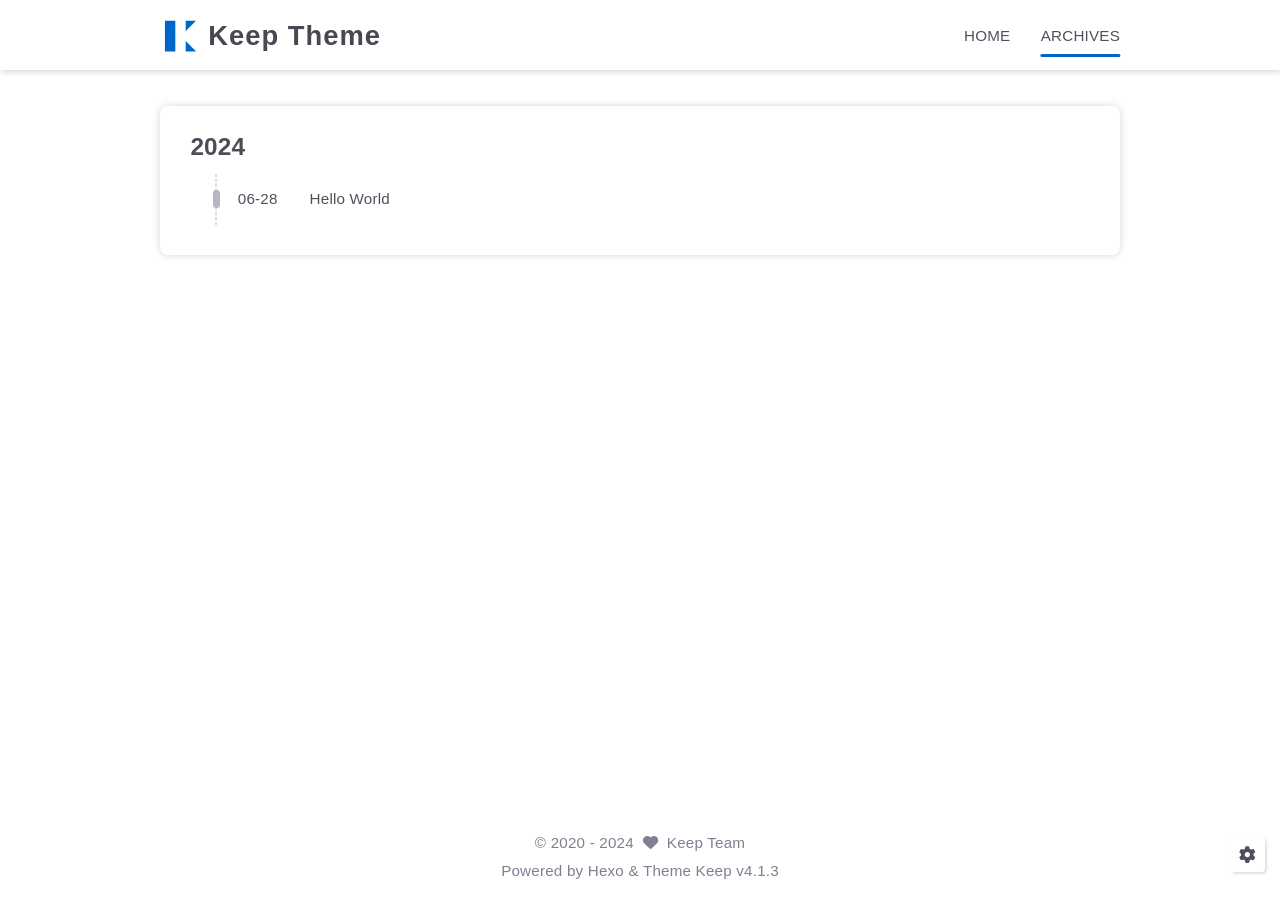
==== commit 4786c250: "Site updated: 2024-06-28 09:44:51" ====
--- a/archives/index.html
+++ b/archives/index.html
@@ -1,549 +1,315 @@
 <!DOCTYPE html>
-
-
-
-  
-
-
-<html class="theme-next muse use-motion" lang="">
+<html lang="en">
 <head>
-  <meta charset="UTF-8"/>
-<meta http-equiv="X-UA-Compatible" content="IE=edge" />
-<meta name="viewport" content="width=device-width, initial-scale=1, maximum-scale=1"/>
-<meta name="theme-color" content="#222">
-
-
-
-
-
-
-
-
-
-<meta http-equiv="Cache-Control" content="no-transform" />
-<meta http-equiv="Cache-Control" content="no-siteapp" />
-
-
-
-
-
-
-
-
-
-
-
-
-
-
-
-
-  
-  
-  <link href="/lib/fancybox/source/jquery.fancybox.css?v=2.1.5" rel="stylesheet" type="text/css" />
-
-
-
-
-
-
-
-<link href="/lib/font-awesome/css/font-awesome.min.css?v=4.6.2" rel="stylesheet" type="text/css" />
-
-<link href="/css/main.css?v=5.1.4" rel="stylesheet" type="text/css" />
-
-
-  <link rel="apple-touch-icon" sizes="180x180" href="/images/apple-touch-icon-next.png?v=5.1.4">
-
-
-  <link rel="icon" type="image/png" sizes="32x32" href="/images/favicon-32x32-next.png?v=5.1.4">
-
-
-  <link rel="icon" type="image/png" sizes="16x16" href="/images/favicon-16x16-next.png?v=5.1.4">
-
-
-  <link rel="mask-icon" href="/images/logo.svg?v=5.1.4" color="#222">
-
-
-
-
-
-  <meta name="keywords" content="Hexo, NexT" />
-
-
-
-
-
-
-
-
-
-
-<meta property="og:type" content="website">
-<meta property="og:title" content="Hexo">
-<meta property="og:url" content="http://yoursite.com/archives/index.html">
-<meta property="og:site_name" content="Hexo">
-<meta property="og:locale" content="default">
-<meta name="twitter:card" content="summary">
-<meta name="twitter:title" content="Hexo">
-
-
-
-<script type="text/javascript" id="hexo.configurations">
-  var NexT = window.NexT || {};
-  var CONFIG = {
-    root: '/',
-    scheme: 'Muse',
-    version: '5.1.4',
-    sidebar: {"position":"left","display":"post","offset":12,"b2t":false,"scrollpercent":false,"onmobile":false},
-    fancybox: true,
-    tabs: true,
-    motion: {"enable":true,"async":false,"transition":{"post_block":"fadeIn","post_header":"slideDownIn","post_body":"slideDownIn","coll_header":"slideLeftIn","sidebar":"slideUpIn"}},
-    duoshuo: {
-      userId: '0',
-      author: 'Author'
-    },
-    algolia: {
-      applicationID: '',
-      apiKey: '',
-      indexName: '',
-      hits: {"per_page":10},
-      labels: {"input_placeholder":"Search for Posts","hits_empty":"We didn't find any results for the search: ${query}","hits_stats":"${hits} results found in ${time} ms"}
-    }
-  };
-</script>
-
-
-
-  <link rel="canonical" href="http://yoursite.com/archives/"/>
-
-
-
-
-
-  <title>Archive | Hexo</title>
-  
-
-
-
-
-
-
-
-
-</head>
-
-<body itemscope itemtype="http://schema.org/WebPage" lang="default">
-
-  
-  
-    
-  
-
-  <div class="container sidebar-position-left page-archive">
-    <div class="headband"></div>
-
-    <header id="header" class="header" itemscope itemtype="http://schema.org/WPHeader">
-      <div class="header-inner"><div class="site-brand-wrapper">
-  <div class="site-meta ">
-    
-
-    <div class="custom-logo-site-title">
-      <a href="/"  class="brand" rel="start">
-        <span class="logo-line-before"><i></i></span>
-        <span class="site-title">Hexo</span>
-        <span class="logo-line-after"><i></i></span>
-      </a>
-    </div>
-      
-        <p class="site-subtitle"></p>
-      
-  </div>
-
-  <div class="site-nav-toggle">
-    <button>
-      <span class="btn-bar"></span>
-      <span class="btn-bar"></span>
-      <span class="btn-bar"></span>
-    </button>
-  </div>
-</div>
-
-<nav class="site-nav">
-  
-
-  
-    <ul id="menu" class="menu">
-      
-        
-        <li class="menu-item menu-item-home">
-          <a href="/" rel="section">
-            
-              <i class="menu-item-icon fa fa-fw fa-home"></i> <br />
-            
-            Home
-          </a>
-        </li>
-      
-        
-        <li class="menu-item menu-item-archives">
-          <a href="/archives/" rel="section">
-            
-              <i class="menu-item-icon fa fa-fw fa-archive"></i> <br />
-            
-            Archives
-          </a>
-        </li>
-      
-
-      
+    <meta charset="utf-8">
+    <meta name="viewport" content="width=device-width, initial-scale=1, maximum-scale=1">
+    <meta name="keywords" content="Hexo Theme Keep">
+    <meta name="description" content="Hexo Theme Keep">
+    <meta name="author" content="Keep Team">
+    
+    <title>
+        
+            Archive |
+        
+        Keep Theme
+    </title>
+    
+<link rel="stylesheet" href="/css/style.css">
+
+    
+        <link rel="shortcut icon" href="/images/logo.svg">
+    
+    
+<link rel="stylesheet" href="/font/css/fontawesome.min.css">
+
+    
+<link rel="stylesheet" href="/font/css/regular.min.css">
+
+    
+<link rel="stylesheet" href="/font/css/solid.min.css">
+
+    
+<link rel="stylesheet" href="/font/css/brands.min.css">
+
+    
+    <script class="keep-theme-configurations">
+    const KEEP = window.KEEP || {}
+    KEEP.hexo_config = {"hostname":"example.com","root":"/","language":"en"}
+    KEEP.theme_config = {"base_info":{"primary_color":"#0066cc","title":"Keep Theme","author":"Keep Team","avatar":"/images/avatar.svg","logo":"/images/logo.svg","favicon":"/images/logo.svg"},"menu":{"home":"/","archives":"/archives"},"first_screen":{"enable":false,"background_img":"/images/bg.svg","background_img_dark":"/images/bg.svg","description":"Keep writing and Keep loving.","hitokoto":false},"social_contact":{"enable":false,"links":{"github":null,"weixin":null,"qq":null,"weibo":null,"zhihu":null,"twitter":null,"x":null,"facebook":null,"email":null}},"scroll":{"progress_bar":false,"percent":false,"hide_header":true},"home":{"announcement":null,"category":false,"tag":false,"post_datetime":"updated"},"post":{"author_badge":{"enable":true,"level_badge":true,"custom_badge":["One","Two","Three"]},"word_count":{"wordcount":false,"min2read":false},"datetime_format":"YYYY-MM-DD HH:mm:ss","copyright_info":false,"share":false,"reward":{"enable":false,"img_link":null,"text":null}},"code_block":{"tools":{"enable":false,"style":"default"},"highlight_theme":"default"},"toc":{"enable":false,"number":false,"expand_all":false,"init_open":true,"layout":"right"},"website_count":{"busuanzi_count":{"enable":false,"site_uv":false,"site_pv":false,"page_pv":false}},"local_search":{"enable":false,"preload":false},"comment":{"enable":false,"use":"valine","valine":{"appid":null,"appkey":null,"server_urls":null,"placeholder":null},"gitalk":{"github_id":null,"github_admins":null,"repository":null,"client_id":null,"client_secret":null,"proxy":null},"twikoo":{"env_id":null,"region":null,"version":"1.6.36"},"waline":{"server_url":null,"reaction":false,"version":"3.2.1"},"giscus":{"repo":null,"repo_id":null,"category":"Announcements","category_id":null,"reactions_enabled":false},"artalk":{"server":null},"disqus":{"shortname":null}},"rss":{"enable":false},"lazyload":{"enable":false},"cdn":{"enable":false,"provider":"cdnjs"},"pjax":{"enable":false},"footer":{"since":2020,"word_count":false,"site_deploy":{"enable":false,"provider":"github","url":null},"record":{"enable":false,"list":[{"code":null,"link":null}]}},"inject":{"enable":false,"css":[null],"js":[null]},"root":"","source_data":{},"version":"4.1.3"}
+    KEEP.language_ago = {"second":"%s seconds ago","minute":"%s minutes ago","hour":"%s hours ago","day":"%s days ago","week":"%s weeks ago","month":"%s months ago","year":"%s years ago"}
+    KEEP.language_code_block = {"copy":"Copy code","copied":"Copied","fold":"Fold code block","folded":"Folded"}
+    KEEP.language_copy_copyright = {"copy":"Copy copyright info","copied":"Copied","title":"Original post title","author":"Original post author","link":"Original post link"}
+  </script>
+<meta name="generator" content="Hexo 7.2.0"></head>
+
+
+<body>
+<div class="progress-bar-container">
+    
+
+    
+</div>
+
+
+
+<main class="page-container border-box">
+    <!-- home first screen  -->
+    
+
+    <!-- page content -->
+    <div class="page-main-content border-box">
+        <div class="page-main-content-top">
+            
+<header class="header-wrapper">
+
+    <div class="border-box header-content">
+        <div class="left border-box">
+            
+                <a class="logo-image border-box" href="/">
+                    <img src="/images/logo.svg">
+                </a>
+            
+            <a class="site-name border-box" href="/">
+               Keep Theme
+            </a>
+        </div>
+
+        <div class="right border-box">
+            <div class="pc">
+                <ul class="menu-list">
+                    
+                        
+                        <li class="menu-item">
+                            <a class=""
+                               href="/"
+                            >
+                                
+                                HOME
+                            </a>
+                        </li>
+                    
+                        
+                        <li class="menu-item">
+                            <a class="active"
+                               href="/archives"
+                            >
+                                
+                                ARCHIVES
+                            </a>
+                        </li>
+                    
+                    
+                </ul>
+            </div>
+            <div class="mobile">
+                
+                <div class="icon-item menu-bar">
+                    <div class="menu-bar-middle"></div>
+                </div>
+            </div>
+        </div>
+    </div>
+
+    <div class="header-drawer">
+        <ul class="drawer-menu-list">
+            
+                
+                <li class="drawer-menu-item flex-center">
+                    <a class=""
+                       href="/"
+                    >HOME</a>
+                </li>
+            
+                
+                <li class="drawer-menu-item flex-center">
+                    <a class="active"
+                       href="/archives"
+                    >ARCHIVES</a>
+                </li>
+            
+        </ul>
+    </div>
+
+    <div class="window-mask"></div>
+
+</header>
+
+
+        </div>
+
+        <div class="page-main-content-middle border-box">
+
+            <div class="main-content border-box">
+                
+
+                    <div class="fade-in-down-animation">
+    <div class="archives-container">
+        <div class="archives-timeline border-box">
+            
+<div class="archive-list-container border-box">
+    
+        <section class="archive-item border-box">
+            <div class="archive-item-header border-box">
+                <span class="archive-year">2024</span>
+            </div>
+            <ul class="archive-item-body border-box">
+                
+                    <li class="post-item border-box">
+                        <span class="starting-point border-box flex-center"></span>
+                        <span class="post-date border-box">06-28</span>
+                        <a class="post-title border-box text-ellipsis"
+                           href="/2024/06/28/hello-world/"
+                        >Hello World</a>
+                    </li>
+                
+            </ul>
+        </section>
+    
+</div>
+
+        </div>
+    </div>
+    
+
+
+
+</div>
+
+
+                
+            </div>
+        </div>
+
+        <div class="page-main-content-bottom border-box">
+            
+<footer class="footer border-box">
+    <div class="copyright-info info-item">
+        &copy;&nbsp;<span>2020</span>&nbsp;-&nbsp;2024
+        
+            &nbsp;<i class="fas fa-heart icon-animate"></i>&nbsp;&nbsp;<a href="/">Keep Team</a>
+        
+    </div>
+
+    <div class="theme-info info-item">
+        Powered by&nbsp;<a target="_blank" href="https://hexo.io">Hexo</a>&nbsp;&&nbsp;Theme&nbsp;<a class="keep-version" target="_blank" href="https://github.com/XPoet/hexo-theme-keep">Keep</a>
+    </div>
+
+    
+
+    
+
+    
+</footer>
+
+        </div>
+    </div>
+
+    <!-- post tools -->
+    
+
+    <!-- side tools -->
+    <div class="side-tools">
+        <div class="side-tools-container border-box ">
+    <ul class="side-tools-list side-tools-show-handle border-box">
+        <li class="tools-item tool-font-adjust-plus flex-center">
+            <i class="fas fa-search-plus"></i>
+        </li>
+
+        <li class="tools-item tool-font-adjust-minus flex-center">
+            <i class="fas fa-search-minus"></i>
+        </li>
+
+        <li class="tools-item tool-toggle-theme-mode flex-center">
+            <i class="fas fa-moon"></i>
+        </li>
+
+        <!-- rss -->
+        
+
+        <li class="tools-item tool-scroll-to-bottom flex-center">
+            <i class="fas fa-arrow-down"></i>
+        </li>
     </ul>
-  
-
-  
-</nav>
-
-
- </div>
-    </header>
-
-    <main id="main" class="main">
-      <div class="main-inner">
-        <div class="content-wrap">
-          <div id="content" class="content">
-            
-
-  
-  
-  
-  <div class="post-block archive">
-    <div id="posts" class="posts-collapse">
-      <span class="archive-move-on"></span>
-
-      <span class="archive-page-counter">
-        
-        
-        
-          
-        
-        Um..! 1 post. Keep on posting.
-      </span>
-
-      
-
-        
-        
-        
-
-        
-          
-          <div class="collection-title">
-            <h1 class="archive-year" id="archive-year-2018">2018</h1>
-          </div>
-        
-        
-
-        
-
-  <article class="post post-type-normal" itemscope itemtype="http://schema.org/Article">
-    <header class="post-header">
-
-      <h2 class="post-title">
-        
-            <a class="post-title-link" href="/2018/08/12/hello-world/" itemprop="url">
-              
-                <span itemprop="name">Hello World</span>
-              
-            </a>
-        
-      </h2>
-
-      <div class="post-meta">
-        <time class="post-time" itemprop="dateCreated"
-              datetime="2018-08-12T16:16:16+08:00"
-              content="2018-08-12" >
-          08-12
-        </time>
-      </div>
-
-    </header>
-  </article>
-
-
-
-      
-
-    </div>
-  </div>
-  
-  
-  
-
-  
-
-
-
-          </div>
-          
-
-
-          
-
-        </div>
-        
-          
-  
-  <div class="sidebar-toggle">
-    <div class="sidebar-toggle-line-wrap">
-      <span class="sidebar-toggle-line sidebar-toggle-line-first"></span>
-      <span class="sidebar-toggle-line sidebar-toggle-line-middle"></span>
-      <span class="sidebar-toggle-line sidebar-toggle-line-last"></span>
-    </div>
-  </div>
-
-  <aside id="sidebar" class="sidebar">
-    
-    <div class="sidebar-inner">
-
-      
-
-      
-
-      <section class="site-overview-wrap sidebar-panel sidebar-panel-active">
-        <div class="site-overview">
-          <div class="site-author motion-element" itemprop="author" itemscope itemtype="http://schema.org/Person">
-            
-              <p class="site-author-name" itemprop="name">John Doe</p>
-              <p class="site-description motion-element" itemprop="description"></p>
-          </div>
-
-          <nav class="site-state motion-element">
-
-            
-              <div class="site-state-item site-state-posts">
-              
-                <a href="/archives/">
-              
-                  <span class="site-state-item-count">1</span>
-                  <span class="site-state-item-name">posts</span>
-                </a>
-              </div>
-            
-
-            
-
-            
-
-          </nav>
-
-          
-
-          
-
-          
-          
-
-          
-          
-
-          
-        </div>
-      </section>
-
-      
-
-      
-
-    </div>
-  </aside>
-
-
-        
-      </div>
-    </main>
-
-    <footer id="footer" class="footer">
-      <div class="footer-inner">
-        <div class="copyright">&copy; <span itemprop="copyrightYear">2018</span>
-  <span class="with-love">
-    <i class="fa fa-user"></i>
-  </span>
-  <span class="author" itemprop="copyrightHolder">John Doe</span>
-
-  
-</div>
-
-
-  <div class="powered-by">Powered by <a class="theme-link" target="_blank" href="https://hexo.io">Hexo</a></div>
-
-
-
-  <span class="post-meta-divider">|</span>
-
-
-
-  <div class="theme-info">Theme &mdash; <a class="theme-link" target="_blank" href="https://github.com/iissnan/hexo-theme-next">NexT.Muse</a> v5.1.4</div>
-
-
-
-
-        
-
-
-
-
-
-
-
-        
-      </div>
-    </footer>
-
-    
-      <div class="back-to-top">
-        <i class="fa fa-arrow-up"></i>
-        
-      </div>
-    
-
-    
-
-  </div>
-
-  
-
-<script type="text/javascript">
-  if (Object.prototype.toString.call(window.Promise) !== '[object Function]') {
-    window.Promise = null;
-  }
-</script>
-
-
-
-
-
-
-
-
-
-  
-
-
-
-
-
-
-
-
-
-
-
-
-  
-  
-    <script type="text/javascript" src="/lib/jquery/index.js?v=2.1.3"></script>
-  
-
-  
-  
-    <script type="text/javascript" src="/lib/fastclick/lib/fastclick.min.js?v=1.0.6"></script>
-  
-
-  
-  
-    <script type="text/javascript" src="/lib/jquery_lazyload/jquery.lazyload.js?v=1.9.7"></script>
-  
-
-  
-  
-    <script type="text/javascript" src="/lib/velocity/velocity.min.js?v=1.2.1"></script>
-  
-
-  
-  
-    <script type="text/javascript" src="/lib/velocity/velocity.ui.min.js?v=1.2.1"></script>
-  
-
-  
-  
-    <script type="text/javascript" src="/lib/fancybox/source/jquery.fancybox.pack.js?v=2.1.5"></script>
-  
-
-
-  
-
-
-  <script type="text/javascript" src="/js/src/utils.js?v=5.1.4"></script>
-
-  <script type="text/javascript" src="/js/src/motion.js?v=5.1.4"></script>
-
-
-
-  
-  
-
-  
-
-  
-
-
-  <script type="text/javascript" src="/js/src/bootstrap.js?v=5.1.4"></script>
-
-
-
-  
-
-
-  
-
-
-
-
-	
-
-
-
-
-
-  
-
-
-
-
-
-  
-
-
-
-
-
-
-
-
-
-
-
-
-  
-
-
-
-
-
-  
-
-  
-
-  
-
-  
-  
-
-  
-
-  
-
-  
+
+    <ul class="exposed-tools-list border-box">
+        
+
+        
+
+        <li class="tools-item tool-toggle-show flex-center">
+            <i class="fas fa-cog fa-spin"></i>
+        </li>
+
+        <li class="tools-item tool-scroll-to-top flex-center show-arrow">
+            <i class="arrow fas fa-arrow-up"></i>
+            <span class="percent"></span>
+        </li>
+    </ul>
+</div>
+
+    </div>
+
+    <!-- image mask -->
+    <div class="zoom-in-image-mask">
+    <img class="zoom-in-image">
+</div>
+
+
+    <!-- local search -->
+    
+
+    <!-- tablet toc -->
+    
+</main>
+
+
+
+
+<!-- common -->
+
+<script src="/js/utils.js"></script>
+
+<script src="/js/header-shrink.js"></script>
+
+<script src="/js/back2top.js"></script>
+
+<script src="/js/toggle-theme.js"></script>
+
+<script src="/js/code-block.js"></script>
+
+<script src="/js/main.js"></script>
+
+<script src="/js/libs/anime.min.js"></script>
+
+
+<!-- local-search -->
+
+
+<!-- lazyload -->
+
+
+<div class="">
+    
+
+    <!-- categories page -->
+    
+
+    <!-- links page -->
+    
+
+    <!-- photos page -->
+    
+
+    <!-- tools page -->
+    
+</div>
+
+<!-- mermaid -->
+
+
+<!-- pjax -->
+
+
 
 </body>
 </html>
--- a/css/style.css
+++ b/css/style.css
@@ -0,0 +1,4318 @@
+:root {
+  --base-font-size: 15.2px;
+  --base-line-height: 22px;
+  --base-font-weight: 400;
+  --base-font-family: Optima-Regular, Optima, PingFang SC, Microsoft YaHei, sans-serif;
+  --page-content-width: 80%;
+  --page-content-width-tablet: 88%;
+  --page-content-width-mobile: 90%;
+  --page-content-max-width: 960px;
+  --page-content-max-width-2: calc(var(--page-content-max-width) * 1.2);
+  --component-gap: 36px;
+  --box-border-radius: 8px;
+  --header-height: 70px;
+  --header-shrink-height: calc(var(--header-height) * 0.72);
+  --header-backdrop-filter-blur: 4px;
+  --header-scroll-progress-bar-height: 2px;
+  --header-title-font-family: var(--base-font-family);
+  --header-title-font-size: 1.8rem;
+  --header-menu-icon: inline-block;
+  --first-screen-display: block;
+  --first-screen-font-family: var(--base-font-family);
+  --first-screen-font-size: 2rem;
+  --first-screen-font-color-light: #50505c;
+  --first-screen-font-color-dark: #adbac5;
+  --first-screen-font-offset: 0;
+  --first-screen-icon-size: 1.8rem;
+  --first-screen-icon-color-light: #50505c;
+  --first-screen-icon-color-dark: #adbac5;
+  --first-screen-header-font-color-light: #50505c;
+  --first-screen-header-font-color-dark: #adbac5;
+  --home-post-hover-scale: 1;
+  --post-title-align: left;
+  --post-author-avatar: block;
+  --post-author-name: flex;
+  --post-create-datetime: flex;
+  --post-update-datetime: flex;
+  --post-img-align: 0 auto 0 0;
+}
+.fade-in-down-animation {
+  animation-name: fade-in-down;
+  animation-duration: 1s;
+  animation-fill-mode: both;
+}
+.title-hover-animation {
+  position: relative;
+  display: inline-block;
+  color: var(--text-color-2);
+  line-height: 1.3;
+  vertical-align: top;
+  border-bottom: none;
+}
+.title-hover-animation::before {
+  position: absolute;
+  bottom: -4px;
+  left: 0;
+  width: 100%;
+  height: 2px;
+  background-color: var(--text-color-2);
+  transform: scaleX(0);
+  visibility: hidden;
+  content: "";
+  transition-delay: 0s, 0s, 0s, 0s, 0s, 0s;
+  transition-timing-function: ease, ease, ease, ease, ease-in-out, ease-in-out;
+  transition-duration: 0.2s, 0.2s, 0.2s, 0.2s, 0.2s, 0.2s;
+  transition-property: color, background, box-shadow, border-color, visibility, transform;
+}
+.title-hover-animation:hover::before {
+  transform: scaleX(1);
+  visibility: visible;
+}
+@-moz-keyframes fade-in-down {
+  0% {
+    transform: translateY(-50px);
+    opacity: 0;
+  }
+  100% {
+    transform: translateY(0);
+    opacity: 1;
+  }
+}
+@-webkit-keyframes fade-in-down {
+  0% {
+    transform: translateY(-50px);
+    opacity: 0;
+  }
+  100% {
+    transform: translateY(0);
+    opacity: 1;
+  }
+}
+@-o-keyframes fade-in-down {
+  0% {
+    transform: translateY(-50px);
+    opacity: 0;
+  }
+  100% {
+    transform: translateY(0);
+    opacity: 1;
+  }
+}
+@keyframes fade-in-down {
+  0% {
+    transform: translateY(-50px);
+    opacity: 0;
+  }
+  100% {
+    transform: translateY(0);
+    opacity: 1;
+  }
+}
+@-moz-keyframes heartbeat-animate {
+  0%, 100% {
+    transform: scale(1);
+  }
+  10%, 30% {
+    transform: scale(0.88);
+  }
+  20%, 40%, 60%, 80% {
+    transform: scale(1.08);
+  }
+  50%, 70% {
+    transform: scale(1.08);
+  }
+}
+@-webkit-keyframes heartbeat-animate {
+  0%, 100% {
+    transform: scale(1);
+  }
+  10%, 30% {
+    transform: scale(0.88);
+  }
+  20%, 40%, 60%, 80% {
+    transform: scale(1.08);
+  }
+  50%, 70% {
+    transform: scale(1.08);
+  }
+}
+@-o-keyframes heartbeat-animate {
+  0%, 100% {
+    transform: scale(1);
+  }
+  10%, 30% {
+    transform: scale(0.88);
+  }
+  20%, 40%, 60%, 80% {
+    transform: scale(1.08);
+  }
+  50%, 70% {
+    transform: scale(1.08);
+  }
+}
+@keyframes heartbeat-animate {
+  0%, 100% {
+    transform: scale(1);
+  }
+  10%, 30% {
+    transform: scale(0.88);
+  }
+  20%, 40%, 60%, 80% {
+    transform: scale(1.08);
+  }
+  50%, 70% {
+    transform: scale(1.08);
+  }
+}
+@-moz-keyframes img-loading-animation {
+  to {
+    transform: rotate(1turn);
+  }
+}
+@-webkit-keyframes img-loading-animation {
+  to {
+    transform: rotate(1turn);
+  }
+}
+@-o-keyframes img-loading-animation {
+  to {
+    transform: rotate(1turn);
+  }
+}
+@keyframes img-loading-animation {
+  to {
+    transform: rotate(1turn);
+  }
+}
+@-moz-keyframes blink-caret {
+  from, to {
+    opacity: 0;
+  }
+  50% {
+    opacity: 1;
+  }
+}
+@-webkit-keyframes blink-caret {
+  from, to {
+    opacity: 0;
+  }
+  50% {
+    opacity: 1;
+  }
+}
+@-o-keyframes blink-caret {
+  from, to {
+    opacity: 0;
+  }
+  50% {
+    opacity: 1;
+  }
+}
+@keyframes blink-caret {
+  from, to {
+    opacity: 0;
+  }
+  50% {
+    opacity: 1;
+  }
+}
+@-moz-keyframes shake {
+  0% {
+    transform: rotate(-5deg);
+  }
+  25% {
+    transform: rotate(5deg);
+  }
+  50% {
+    transform: rotate(-5deg);
+  }
+  75% {
+    transform: rotate(5deg);
+  }
+  100% {
+    transform: rotate(-5deg);
+  }
+}
+@-webkit-keyframes shake {
+  0% {
+    transform: rotate(-5deg);
+  }
+  25% {
+    transform: rotate(5deg);
+  }
+  50% {
+    transform: rotate(-5deg);
+  }
+  75% {
+    transform: rotate(5deg);
+  }
+  100% {
+    transform: rotate(-5deg);
+  }
+}
+@-o-keyframes shake {
+  0% {
+    transform: rotate(-5deg);
+  }
+  25% {
+    transform: rotate(5deg);
+  }
+  50% {
+    transform: rotate(-5deg);
+  }
+  75% {
+    transform: rotate(5deg);
+  }
+  100% {
+    transform: rotate(-5deg);
+  }
+}
+@keyframes shake {
+  0% {
+    transform: rotate(-5deg);
+  }
+  25% {
+    transform: rotate(5deg);
+  }
+  50% {
+    transform: rotate(-5deg);
+  }
+  75% {
+    transform: rotate(5deg);
+  }
+  100% {
+    transform: rotate(-5deg);
+  }
+}
+:root {
+  --primary-color: #06c;
+  --primary-color-light-1: #0075eb;
+  --primary-color-light-2: #0a85ff;
+  --primary-color-dark-1: #005cb8;
+  --primary-color-dark-2: #0052a3;
+  --background-color-1: #fff;
+  --background-color-1-transparent: rgba(255,255,255,0.6);
+  --background-color-2: #f7f7f7;
+  --background-color-3: #f0f0f0;
+  --content-background-color: #fff;
+  --text-color-1: #484853;
+  --text-color-2: #4c4c57;
+  --text-color-3: #50505c;
+  --text-color-4: #808091;
+  --text-color-5: #b7b7c0;
+  --text-color-6: #ededef;
+  --toc-text-color: #6f6f80;
+  --badge-color: #f0f0f0;
+  --badge-background-color: #9393a1;
+  --border-color: #b3b3b3;
+  --selection-color: #0075eb;
+  --shadow-color: rgba(0,0,0,0.16);
+  --shadow-hover-color: rgba(0,0,0,0.22);
+  --scrollbar-color: #686877;
+  --scrollbar-background-color: #e6e6e6;
+  --toc-scrollbar-color: rgba(80,80,92,0.1);
+  --copyright-icon-bg-color: rgba(80,80,92,0.12);
+  --avatar-background-color: #005cb8;
+  --header-transparent-background-1: rgba(255,255,255,0.28);
+  --header-transparent-background-2: rgba(255,255,255,0.4);
+  --pjax-progress-bar-color: linear-gradient(45deg, #f10006, #ef5b00, #e59c01, #19ca05, #00cab5, #0264c8, #c303c3);
+  --post-h-bottom-border-color: rgba(80,80,92,0.15);
+  --keep-info-color: rgba(117,117,122,0.8);
+  --keep-info-background-color: rgba(117,117,122,0.1);
+  --keep-info-border-color: rgba(117,117,122,0.6);
+  --keep-primary-color: #0458ab;
+  --keep-primary-background-color: rgba(4,88,171,0.1);
+  --keep-primary-border-color: rgba(4,88,171,0.6);
+  --keep-warning-color: #b78d0f;
+  --keep-warning-background-color: rgba(183,141,15,0.1);
+  --keep-warning-border-color: rgba(183,141,15,0.6);
+  --keep-success-color: #10b981;
+  --keep-success-background-color: rgba(16,185,129,0.1);
+  --keep-success-border-color: rgba(16,185,129,0.6);
+  --keep-danger-color: #f43f5e;
+  --keep-danger-background-color: rgba(244,63,94,0.1);
+  --keep-danger-border-color: rgba(244,63,94,0.6);
+}
+@media (prefers-color-scheme: light) {
+  :root {
+    --primary-color: #06c;
+    --primary-color-light-1: #0075eb;
+    --primary-color-light-2: #0a85ff;
+    --primary-color-dark-1: #005cb8;
+    --primary-color-dark-2: #0052a3;
+    --background-color-1: #fff;
+    --background-color-1-transparent: rgba(255,255,255,0.6);
+    --background-color-2: #f7f7f7;
+    --background-color-3: #f0f0f0;
+    --content-background-color: #fff;
+    --text-color-1: #484853;
+    --text-color-2: #4c4c57;
+    --text-color-3: #50505c;
+    --text-color-4: #808091;
+    --text-color-5: #b7b7c0;
+    --text-color-6: #ededef;
+    --toc-text-color: #6f6f80;
+    --badge-color: #f0f0f0;
+    --badge-background-color: #9393a1;
+    --border-color: #b3b3b3;
+    --selection-color: #0075eb;
+    --shadow-color: rgba(0,0,0,0.16);
+    --shadow-hover-color: rgba(0,0,0,0.22);
+    --scrollbar-color: #686877;
+    --scrollbar-background-color: #e6e6e6;
+    --toc-scrollbar-color: rgba(80,80,92,0.1);
+    --copyright-icon-bg-color: rgba(80,80,92,0.12);
+    --avatar-background-color: #005cb8;
+    --header-transparent-background-1: rgba(255,255,255,0.28);
+    --header-transparent-background-2: rgba(255,255,255,0.4);
+    --pjax-progress-bar-color: linear-gradient(45deg, #f10006, #ef5b00, #e59c01, #19ca05, #00cab5, #0264c8, #c303c3);
+    --post-h-bottom-border-color: rgba(80,80,92,0.15);
+    --keep-info-color: rgba(117,117,122,0.8);
+    --keep-info-background-color: rgba(117,117,122,0.1);
+    --keep-info-border-color: rgba(117,117,122,0.6);
+    --keep-primary-color: #0458ab;
+    --keep-primary-background-color: rgba(4,88,171,0.1);
+    --keep-primary-border-color: rgba(4,88,171,0.6);
+    --keep-warning-color: #b78d0f;
+    --keep-warning-background-color: rgba(183,141,15,0.1);
+    --keep-warning-border-color: rgba(183,141,15,0.6);
+    --keep-success-color: #10b981;
+    --keep-success-background-color: rgba(16,185,129,0.1);
+    --keep-success-border-color: rgba(16,185,129,0.6);
+    --keep-danger-color: #f43f5e;
+    --keep-danger-background-color: rgba(244,63,94,0.1);
+    --keep-danger-border-color: rgba(244,63,94,0.6);
+  }
+}
+@media (prefers-color-scheme: dark) {
+  :root {
+    --primary-color: #06c;
+    --primary-color-light-1: #0075eb;
+    --primary-color-light-2: #0a85ff;
+    --primary-color-dark-1: #005cb8;
+    --primary-color-dark-2: #0052a3;
+    --background-color-1: #22272e;
+    --background-color-1-transparent: rgba(34,39,46,0.6);
+    --background-color-2: #292f38;
+    --background-color-3: #313842;
+    --content-background-color: #21262d;
+    --text-color-1: #b7c2cc;
+    --text-color-2: #b2bec8;
+    --text-color-3: #adbac5;
+    --text-color-4: #6c8397;
+    --text-color-5: #4d5e6c;
+    --text-color-6: #2e3841;
+    --toc-text-color: #8296a6;
+    --badge-color: #343c47;
+    --badge-background-color: #ced6dc;
+    --border-color: #596678;
+    --selection-color: #005ebc;
+    --shadow-color: rgba(120,120,120,0.18);
+    --shadow-hover-color: rgba(120,120,120,0.24);
+    --scrollbar-color: #505b6c;
+    --scrollbar-background-color: #1d2127;
+    --toc-scrollbar-color: rgba(173,186,197,0.1);
+    --copyright-icon-bg-color: rgba(173,186,197,0.12);
+    --avatar-background-color: #004a93;
+    --header-transparent-background-1: rgba(34,39,46,0.28);
+    --header-transparent-background-2: rgba(34,39,46,0.4);
+    --pjax-progress-bar-color: linear-gradient(45deg, #ea404a, #ea722f, #e9a71f, #67e559, #18ecec, #1b85f1, #ee1dee);
+    --post-h-bottom-border-color: rgba(173,186,197,0.15);
+    --keep-info-color: #9999a2;
+    --keep-info-background-color: rgba(153,153,162,0.1);
+    --keep-info-border-color: rgba(153,153,162,0.5);
+    --keep-primary-color: #268bef;
+    --keep-primary-background-color: rgba(38,139,239,0.1);
+    --keep-primary-border-color: rgba(38,139,239,0.6);
+    --keep-warning-color: #ecc34d;
+    --keep-warning-background-color: rgba(236,195,77,0.1);
+    --keep-warning-border-color: rgba(236,195,77,0.6);
+    --keep-success-color: #10b981;
+    --keep-success-background-color: rgba(16,185,129,0.1);
+    --keep-success-border-color: rgba(16,185,129,0.6);
+    --keep-danger-color: #f43f5e;
+    --keep-danger-background-color: rgba(244,63,94,0.1);
+    --keep-danger-border-color: rgba(244,63,94,0.6);
+  }
+}
+.light-mode {
+  --primary-color: #06c;
+  --primary-color-light-1: #0075eb;
+  --primary-color-light-2: #0a85ff;
+  --primary-color-dark-1: #005cb8;
+  --primary-color-dark-2: #0052a3;
+  --background-color-1: #fff;
+  --background-color-1-transparent: rgba(255,255,255,0.6);
+  --background-color-2: #f7f7f7;
+  --background-color-3: #f0f0f0;
+  --content-background-color: #fff;
+  --text-color-1: #484853;
+  --text-color-2: #4c4c57;
+  --text-color-3: #50505c;
+  --text-color-4: #808091;
+  --text-color-5: #b7b7c0;
+  --text-color-6: #ededef;
+  --toc-text-color: #6f6f80;
+  --badge-color: #f0f0f0;
+  --badge-background-color: #9393a1;
+  --border-color: #b3b3b3;
+  --selection-color: #0075eb;
+  --shadow-color: rgba(0,0,0,0.16);
+  --shadow-hover-color: rgba(0,0,0,0.22);
+  --scrollbar-color: #686877;
+  --scrollbar-background-color: #e6e6e6;
+  --toc-scrollbar-color: rgba(80,80,92,0.1);
+  --copyright-icon-bg-color: rgba(80,80,92,0.12);
+  --avatar-background-color: #005cb8;
+  --header-transparent-background-1: rgba(255,255,255,0.28);
+  --header-transparent-background-2: rgba(255,255,255,0.4);
+  --pjax-progress-bar-color: linear-gradient(45deg, #f10006, #ef5b00, #e59c01, #19ca05, #00cab5, #0264c8, #c303c3);
+  --post-h-bottom-border-color: rgba(80,80,92,0.15);
+  --keep-info-color: rgba(117,117,122,0.8);
+  --keep-info-background-color: rgba(117,117,122,0.1);
+  --keep-info-border-color: rgba(117,117,122,0.6);
+  --keep-primary-color: #0458ab;
+  --keep-primary-background-color: rgba(4,88,171,0.1);
+  --keep-primary-border-color: rgba(4,88,171,0.6);
+  --keep-warning-color: #b78d0f;
+  --keep-warning-background-color: rgba(183,141,15,0.1);
+  --keep-warning-border-color: rgba(183,141,15,0.6);
+  --keep-success-color: #10b981;
+  --keep-success-background-color: rgba(16,185,129,0.1);
+  --keep-success-border-color: rgba(16,185,129,0.6);
+  --keep-danger-color: #f43f5e;
+  --keep-danger-background-color: rgba(244,63,94,0.1);
+  --keep-danger-border-color: rgba(244,63,94,0.6);
+}
+.dark-mode {
+  --primary-color: #06c;
+  --primary-color-light-1: #0075eb;
+  --primary-color-light-2: #0a85ff;
+  --primary-color-dark-1: #005cb8;
+  --primary-color-dark-2: #0052a3;
+  --background-color-1: #22272e;
+  --background-color-1-transparent: rgba(34,39,46,0.6);
+  --background-color-2: #292f38;
+  --background-color-3: #313842;
+  --content-background-color: #21262d;
+  --text-color-1: #b7c2cc;
+  --text-color-2: #b2bec8;
+  --text-color-3: #adbac5;
+  --text-color-4: #6c8397;
+  --text-color-5: #4d5e6c;
+  --text-color-6: #2e3841;
+  --toc-text-color: #8296a6;
+  --badge-color: #343c47;
+  --badge-background-color: #ced6dc;
+  --border-color: #596678;
+  --selection-color: #005ebc;
+  --shadow-color: rgba(120,120,120,0.18);
+  --shadow-hover-color: rgba(120,120,120,0.24);
+  --scrollbar-color: #505b6c;
+  --scrollbar-background-color: #1d2127;
+  --toc-scrollbar-color: rgba(173,186,197,0.1);
+  --copyright-icon-bg-color: rgba(173,186,197,0.12);
+  --avatar-background-color: #004a93;
+  --header-transparent-background-1: rgba(34,39,46,0.28);
+  --header-transparent-background-2: rgba(34,39,46,0.4);
+  --pjax-progress-bar-color: linear-gradient(45deg, #ea404a, #ea722f, #e9a71f, #67e559, #18ecec, #1b85f1, #ee1dee);
+  --post-h-bottom-border-color: rgba(173,186,197,0.15);
+  --keep-info-color: #9999a2;
+  --keep-info-background-color: rgba(153,153,162,0.1);
+  --keep-info-border-color: rgba(153,153,162,0.5);
+  --keep-primary-color: #268bef;
+  --keep-primary-background-color: rgba(38,139,239,0.1);
+  --keep-primary-border-color: rgba(38,139,239,0.6);
+  --keep-warning-color: #ecc34d;
+  --keep-warning-background-color: rgba(236,195,77,0.1);
+  --keep-warning-border-color: rgba(236,195,77,0.6);
+  --keep-success-color: #10b981;
+  --keep-success-background-color: rgba(16,185,129,0.1);
+  --keep-success-border-color: rgba(16,185,129,0.6);
+  --keep-danger-color: #f43f5e;
+  --keep-danger-background-color: rgba(244,63,94,0.1);
+  --keep-danger-border-color: rgba(244,63,94,0.6);
+}
+* {
+  transition-delay: 0s, 0s, 0s, 0s;
+  transition-timing-function: ease, ease, ease, ease;
+  transition-duration: 0.2s, 0.2s, 0.2s, 0.2s;
+  transition-property: color, background, box-shadow, border-color;
+}
+*::-webkit-scrollbar {
+  width: 0.4rem;
+  height: 0.32rem;
+  transition: all 0.2s ease;
+}
+*::-webkit-scrollbar-thumb {
+  background: var(--scrollbar-color);
+  border-radius: 0.2rem;
+}
+*::-webkit-scrollbar-track {
+  background: var(--scrollbar-background-color);
+}
+html,
+body {
+  position: relative;
+  width: 100%;
+  height: 100%;
+  margin: 0;
+  padding: 0;
+  color: var(--text-color-3);
+  font-weight: var(--base-font-weight);
+  font-size: var(--base-font-size);
+  font-family: var(--base-font-family);
+  line-height: var(--base-line-height);
+  letter-spacing: 0.2px;
+  background: var(--background-color-1);
+}
+html::-webkit-scrollbar,
+body::-webkit-scrollbar {
+  width: 0.56rem;
+  height: 0.56rem;
+}
+@media (max-width: 800px) {
+  html,
+  body {
+    font-size: calc(var(--base-font-size) * 0.95) !important;
+    line-height: calc(var(--base-line-height) * 0.95) !important;
+  }
+  html::-webkit-scrollbar,
+  body::-webkit-scrollbar {
+    width: 0.42rem;
+    height: 0.42rem;
+  }
+}
+@media (max-width: 500px) {
+  html,
+  body {
+    font-size: calc(var(--base-font-size) * 0.9) !important;
+    line-height: calc(var(--base-line-height) * 0.9) !important;
+  }
+}
+::selection {
+  color: #fff;
+  background: var(--selection-color);
+}
+ul,
+ol,
+li {
+  margin: 0;
+  padding: 0;
+  list-style: none;
+}
+a {
+  color: var(--text-color-3);
+  text-decoration: none;
+}
+a i,
+a span {
+  color: var(--text-color-3);
+}
+a:hover,
+a:active {
+  color: var(--primary-color);
+  text-decoration: none !important;
+}
+a:hover i,
+a:active i,
+a:hover span,
+a:active span {
+  color: var(--primary-color);
+}
+.dark-mode img {
+  filter: brightness(0.9);
+}
+.dark-mode img:hover {
+  filter: brightness(1);
+}
+img[lazyload] {
+  position: relative;
+  box-sizing: border-box;
+  width: 8rem;
+  height: 8rem;
+  box-shadow: none !important;
+  cursor: not-allowed;
+  pointer-events: none;
+}
+img[lazyload]::before {
+  position: absolute;
+  top: 0;
+  left: 0;
+  display: block;
+  width: 100%;
+  height: 100%;
+  background: var(--background-color-1);
+  content: '';
+  transition-delay: 0s, 0s, 0s, 0s, 0s;
+  transition-timing-function: ease, ease, ease, ease, ease;
+  transition-duration: 0.2s, 0.2s, 0.2s, 0.2s, 0.2s;
+  transition-property: color, background, box-shadow, border-color, background;
+}
+img[lazyload]::after {
+  position: absolute;
+  top: 0;
+  right: 0;
+  bottom: 0;
+  left: 0;
+  display: block;
+  width: 2rem;
+  height: 2rem;
+  margin: auto;
+  border: 2px solid var(--text-color-6);
+  border-top-color: var(--selection-color);
+  border-left-color: var(--selection-color);
+  border-radius: 50%;
+  animation: img-loading-animation 750ms infinite linear;
+  content: '';
+  transition-delay: 0s, 0s, 0s, 0s, 0s;
+  transition-timing-function: ease, ease, ease, ease, ease;
+  transition-duration: 0.2s, 0.2s, 0.2s, 0.2s, 0.2s;
+  transition-property: color, background, box-shadow, border-color, border;
+}
+.flex-center {
+  display: flex;
+  align-items: center;
+  justify-content: center;
+}
+.flex-start {
+  display: flex;
+  align-items: center;
+  justify-content: flex-start;
+}
+.flex-end {
+  display: flex;
+  align-items: center;
+  justify-content: flex-end;
+}
+.border-box {
+  position: relative;
+  box-sizing: border-box;
+}
+.text-ellipsis {
+  overflow: hidden;
+  white-space: nowrap;
+  text-overflow: ellipsis;
+}
+.text-color-2 {
+  color: var(--text-color-2);
+}
+.text-color-3 {
+  color: var(--text-color-3);
+}
+.text-color-4 {
+  color: var(--text-color-4);
+}
+.clear::after {
+  display: block;
+  clear: both;
+  height: 0;
+  overflow: hidden;
+  visibility: hidden;
+  content: '';
+}
+.tooltip {
+  position: relative;
+  box-sizing: border-box;
+}
+.tooltip:hover .tooltip-content {
+  display: inline-block;
+}
+.tooltip.show-img .tooltip-content {
+  display: none !important;
+}
+.tooltip .tooltip-content {
+  position: absolute;
+  top: -0.4rem;
+  left: 50%;
+  z-index: 1010;
+  display: none;
+  box-sizing: border-box;
+  padding: 0.2rem 0.6rem;
+  color: var(--text-color-6);
+  font-size: 0.8rem;
+  letter-spacing: 0.8px;
+  white-space: nowrap;
+  background: var(--text-color-1);
+  border-radius: 0.3rem;
+  transform: translateX(-50%) translateY(-100%);
+  transition-delay: 0s, 0s, 0s, 0s, 0s;
+  transition-timing-function: ease, ease, ease, ease, ease;
+  transition-duration: 0.2s, 0.2s, 0.2s, 0.2s, 0.2s;
+  transition-property: color, background, box-shadow, border-color, display;
+  -moz-user-select: none;
+  -ms-user-select: none;
+  -webkit-user-select: none;
+  user-select: none;
+}
+.tooltip-img {
+  position: relative;
+  box-sizing: border-box;
+}
+.tooltip-img.show-img .tooltip-img-box {
+  display: flex;
+}
+.tooltip-img .tooltip-img-box {
+  position: absolute;
+  top: -0.4rem;
+  left: 50%;
+  z-index: 1011;
+  display: none;
+  align-items: center;
+  justify-content: center;
+  box-sizing: border-box;
+  min-height: 6rem;
+  overflow: hidden;
+  background: var(--background-color-3);
+  border: 0.2rem solid var(--text-color-4);
+  border-radius: 0.3rem;
+  transform: translateX(-50%) translateY(-100%);
+  transition-delay: 0s, 0s, 0s, 0s, 0s;
+  transition-timing-function: ease, ease, ease, ease, ease;
+  transition-duration: 0.2s, 0.2s, 0.2s, 0.2s, 0.2s;
+  transition-property: color, background, box-shadow, border-color, display;
+  -moz-user-select: none;
+  -ms-user-select: none;
+  -webkit-user-select: none;
+  user-select: none;
+}
+.tooltip-img .tooltip-img-box.has-tip {
+  flex-direction: column;
+  justify-content: space-between;
+}
+.tooltip-img .tooltip-img-box img {
+  display: block;
+  max-height: 10rem;
+}
+.tooltip-img .tooltip-img-box .tip {
+  position: relative;
+  box-sizing: border-box;
+  width: 100%;
+  padding: 0.3rem 0;
+  color: #555;
+  font-size: 0.9rem;
+  text-align: center;
+}
+.keep-markdown-body {
+  font-size: 1rem;
+}
+.keep-markdown-body blockquote {
+  position: relative;
+  display: flex;
+  flex-direction: column;
+  justify-content: flex-start;
+  box-sizing: border-box;
+  margin: 1.4rem 0;
+  padding: 0.8rem;
+  color: var(--text-color-3);
+  background: var(--background-color-2);
+  border-left: 0.4rem solid var(--text-color-4);
+  border-top-left-radius: 0.2rem;
+  border-bottom-left-radius: 0.2rem;
+}
+.keep-markdown-body blockquote p,
+.keep-markdown-body blockquote ul,
+.keep-markdown-body blockquote ol,
+.keep-markdown-body blockquote footer {
+  position: relative;
+  box-sizing: border-box;
+}
+.keep-markdown-body blockquote footer {
+  margin-bottom: 0.6rem;
+  font-style: italic;
+}
+.keep-markdown-body blockquote cite {
+  position: relative;
+  box-sizing: border-box;
+  margin-left: 1rem;
+  color: var(--text-color-4);
+}
+.keep-markdown-body blockquote cite::before {
+  content: '— ';
+}
+.keep-markdown-body p {
+  margin: 0.6rem 0;
+  color: var(--text-color-3);
+  line-height: 2;
+}
+.keep-markdown-body a {
+  position: relative;
+  box-sizing: border-box;
+  padding-bottom: 0.1rem;
+  text-decoration: none;
+  overflow-wrap: break-word;
+  border-bottom: 0.1rem solid var(--text-color-4);
+  outline: 0;
+  cursor: pointer;
+}
+.keep-markdown-body a .fas,
+.keep-markdown-body a .far,
+.keep-markdown-body a .fab {
+  position: relative;
+  margin: 0 0.2rem 0 0.4rem;
+  color: var(--text-color-4);
+  font-size: 0.8rem;
+}
+.keep-markdown-body a:hover {
+  text-decoration: underline;
+}
+.keep-markdown-body a:hover::after {
+  background: var(--primary-color);
+}
+.keep-markdown-body strong {
+  color: var(--text-color-3);
+}
+.keep-markdown-body em {
+  color: var(--text-color-3);
+}
+.keep-markdown-body ul li,
+.keep-markdown-body ol li {
+  margin: 0.3rem 0 0.3rem 1rem;
+  line-height: 2rem;
+}
+.keep-markdown-body ul li {
+  list-style: disc;
+}
+.keep-markdown-body ul li ul li {
+  list-style: circle;
+}
+.keep-markdown-body ul li ul li ul li {
+  list-style: square;
+}
+.keep-markdown-body ol li {
+  list-style: decimal;
+}
+.keep-markdown-body ol li ol li {
+  list-style: upper-alpha;
+}
+.keep-markdown-body ol li ol li ol li {
+  list-style: upper-roman;
+}
+.keep-markdown-body li {
+  color: var(--text-color-3);
+}
+.keep-markdown-body h1,
+.keep-markdown-body h2,
+.keep-markdown-body h3,
+.keep-markdown-body h4,
+.keep-markdown-body h5,
+.keep-markdown-body h6 {
+  position: relative;
+  display: flex;
+  justify-content: space-between;
+  order: 0;
+  box-sizing: border-box;
+  padding-top: 0.4rem;
+  padding-bottom: 0.2rem;
+  overflow: hidden;
+  color: var(--text-color-2);
+  line-height: 1.6;
+  border-bottom: 1px solid var(--post-h-bottom-border-color);
+}
+@media (max-width: 800px) {
+  .keep-markdown-body h1,
+  .keep-markdown-body h2,
+  .keep-markdown-body h3,
+  .keep-markdown-body h4,
+  .keep-markdown-body h5,
+  .keep-markdown-body h6 {
+    line-height: 1.4;
+  }
+}
+@media (max-width: 500px) {
+  .keep-markdown-body h1,
+  .keep-markdown-body h2,
+  .keep-markdown-body h3,
+  .keep-markdown-body h4,
+  .keep-markdown-body h5,
+  .keep-markdown-body h6 {
+    line-height: 1.3;
+  }
+}
+.keep-markdown-body h1:hover a.headerlink,
+.keep-markdown-body h2:hover a.headerlink,
+.keep-markdown-body h3:hover a.headerlink,
+.keep-markdown-body h4:hover a.headerlink,
+.keep-markdown-body h5:hover a.headerlink,
+.keep-markdown-body h6:hover a.headerlink {
+  visibility: visible;
+}
+.keep-markdown-body h1 a.headerlink,
+.keep-markdown-body h2 a.headerlink,
+.keep-markdown-body h3 a.headerlink,
+.keep-markdown-body h4 a.headerlink,
+.keep-markdown-body h5 a.headerlink,
+.keep-markdown-body h6 a.headerlink {
+  position: relative;
+  order: 1;
+  box-sizing: border-box;
+  margin-left: 0.4rem;
+  padding-top: 0.2rem;
+  color: var(--text-color-4);
+  font-size: 1.2rem;
+  text-decoration: none;
+  border: none;
+  visibility: hidden;
+}
+.keep-markdown-body h1 a.headerlink:hover,
+.keep-markdown-body h2 a.headerlink:hover,
+.keep-markdown-body h3 a.headerlink:hover,
+.keep-markdown-body h4 a.headerlink:hover,
+.keep-markdown-body h5 a.headerlink:hover,
+.keep-markdown-body h6 a.headerlink:hover {
+  color: var(--text-color-3);
+}
+.keep-markdown-body h1 a.headerlink::before,
+.keep-markdown-body h2 a.headerlink::before,
+.keep-markdown-body h3 a.headerlink::before,
+.keep-markdown-body h4 a.headerlink::before,
+.keep-markdown-body h5 a.headerlink::before,
+.keep-markdown-body h6 a.headerlink::before {
+  font-weight: 600;
+  font-family: 'Font Awesome 6 Free';
+  content: '\f0c1';
+}
+.keep-markdown-body h1 {
+  font-weight: 600;
+  font-size: 1.8rem;
+}
+@media (max-width: 800px) {
+  .keep-markdown-body h1 {
+    font-size: 1.6rem;
+  }
+}
+@media (max-width: 500px) {
+  .keep-markdown-body h1 {
+    line-height: 1.5rem;
+  }
+}
+.keep-markdown-body h2 {
+  font-weight: 600;
+  font-size: 1.7rem;
+}
+@media (max-width: 800px) {
+  .keep-markdown-body h2 {
+    font-size: 1.5rem;
+  }
+}
+@media (max-width: 500px) {
+  .keep-markdown-body h2 {
+    line-height: 1.4rem;
+  }
+}
+.keep-markdown-body h3 {
+  font-weight: 550;
+  font-size: 1.6rem;
+}
+@media (max-width: 800px) {
+  .keep-markdown-body h3 {
+    font-size: 1.4rem;
+  }
+}
+@media (max-width: 500px) {
+  .keep-markdown-body h3 {
+    line-height: 1.3rem;
+  }
+}
+.keep-markdown-body h4 {
+  font-weight: 550;
+  font-size: 1.4rem;
+}
+@media (max-width: 800px) {
+  .keep-markdown-body h4 {
+    font-size: 1.2rem;
+  }
+}
+@media (max-width: 500px) {
+  .keep-markdown-body h4 {
+    line-height: 1.1rem;
+  }
+}
+.keep-markdown-body h4 a.headerlink {
+  font-size: 1.1rem;
+}
+.keep-markdown-body h5 {
+  font-weight: 500;
+  font-size: 1.3rem;
+}
+@media (max-width: 800px) {
+  .keep-markdown-body h5 {
+    font-size: 1.2rem;
+  }
+}
+@media (max-width: 500px) {
+  .keep-markdown-body h5 {
+    line-height: 1.1rem;
+  }
+}
+.keep-markdown-body h5 a.headerlink {
+  font-size: 1.1rem;
+}
+.keep-markdown-body h6 {
+  font-weight: 500;
+  font-size: 1.2rem;
+  line-height: 1.2;
+}
+@media (max-width: 800px) {
+  .keep-markdown-body h6 {
+    font-size: 1.1rem;
+    line-height: 1.1;
+  }
+}
+.keep-markdown-body h6 a.headerlink {
+  font-size: 1rem;
+}
+.keep-markdown-body img {
+  position: relative;
+  display: block;
+  box-sizing: border-box;
+  max-width: 100%;
+  box-shadow: 0 0 0.2rem var(--shadow-color);
+  cursor: zoom-in;
+  opacity: 1;
+}
+.keep-markdown-body img.hide {
+  opacity: 0;
+}
+.keep-markdown-body img[lazyload] {
+  margin: 0.8rem auto 0.2rem;
+  zoom: 1 !important;
+}
+.keep-markdown-body > img,
+.keep-markdown-body p > img {
+  margin: var(--post-img-align);
+}
+.keep-markdown-body > .table-container {
+  box-sizing: border-box;
+  width: 100%;
+  margin: 1.5rem 0;
+  overflow: auto;
+}
+.keep-markdown-body > .table-container table {
+  box-sizing: border-box;
+  width: 100%;
+  border-collapse: collapse;
+  border-spacing: 0;
+}
+@media (max-width: 500px) {
+  .keep-markdown-body > .table-container table {
+    table-layout: fixed;
+  }
+}
+.keep-markdown-body > .table-container table td,
+.keep-markdown-body > .table-container table th {
+  padding: 0;
+}
+.keep-markdown-body > .table-container table td {
+  color: var(--text-color-3);
+}
+.keep-markdown-body > .table-container table th {
+  color: var(--text-color-2);
+  font-weight: 600;
+}
+.keep-markdown-body > .table-container table td,
+.keep-markdown-body > .table-container table th {
+  padding: 0.5rem 1rem;
+  border: 0.1rem solid var(--border-color);
+}
+.keep-markdown-body > .table-container table tr {
+  background-color: var(--background-color-1);
+  border: 0.1rem solid var(--border-color);
+}
+.keep-markdown-body > .table-container table tr:nth-child(2n) {
+  background-color: var(--background-color-2);
+}
+.keep-markdown-body .mermaid {
+  background: #f5f5f5 !important;
+  border-radius: 0.3rem;
+}
+:root {
+  --toolbar-foreground: #50505c;
+  --toolbar-background: #f0f0f0;
+  --code-foreground: #585865;
+  --code-background: rgba(0,102,204,0.15);
+  --code-border-color: #2994ff;
+  --highlight-background: #fafafa;
+  --highlight-foreground: #535360;
+  --highlight-comment: #8e908c;
+  --highlight-red: #c82829;
+  --highlight-orange: #f5871f;
+  --highlight-yellow: #eab700;
+  --highlight-green: #718c00;
+  --highlight-aqua: #3e999f;
+  --highlight-blue: #4271ae;
+  --highlight-purple: #8959a8;
+  --highlight-gutter-color: #585865;
+  --highlight-gutter-bg-color: #f2f2f2;
+  --mac-toolbar-background-color: #21252b;
+  --shrink-line-foreground: #808091;
+  --shrink-line-background-1: rgba(210,210,210,0.9);
+  --shrink-line-background-2: rgba(225,225,225,0.6);
+}
+@media (prefers-color-scheme: light) {
+  :root {
+    --toolbar-foreground: #50505c;
+    --toolbar-background: #f0f0f0;
+    --code-foreground: #585865;
+    --code-background: rgba(0,102,204,0.15);
+    --code-border-color: #2994ff;
+    --highlight-background: #fafafa;
+    --highlight-foreground: #535360;
+    --highlight-comment: #8e908c;
+    --highlight-red: #c82829;
+    --highlight-orange: #f5871f;
+    --highlight-yellow: #eab700;
+    --highlight-green: #718c00;
+    --highlight-aqua: #3e999f;
+    --highlight-blue: #4271ae;
+    --highlight-purple: #8959a8;
+    --highlight-gutter-color: #585865;
+    --highlight-gutter-bg-color: #f2f2f2;
+    --mac-toolbar-background-color: #21252b;
+    --shrink-line-foreground: #808091;
+    --shrink-line-background-1: rgba(210,210,210,0.9);
+    --shrink-line-background-2: rgba(225,225,225,0.6);
+  }
+}
+@media (prefers-color-scheme: dark) {
+  :root {
+    --toolbar-foreground: #adbac5;
+    --toolbar-background: #313842;
+    --code-foreground: #b5c1cb;
+    --code-background: rgba(0,102,204,0.15);
+    --code-border-color: #003d7a;
+    --highlight-background: #1f242a;
+    --highlight-foreground: #afbbc6;
+    --highlight-comment: #969896;
+    --highlight-red: #c66;
+    --highlight-orange: #de935f;
+    --highlight-yellow: #f0c674;
+    --highlight-green: #b5bd68;
+    --highlight-aqua: #8abeb7;
+    --highlight-blue: #81a2be;
+    --highlight-purple: #b294bb;
+    --highlight-gutter-color: #b1bdc8;
+    --highlight-gutter-bg-color: #1f2329;
+    --mac-toolbar-background-color: #1f2021;
+    --shrink-line-foreground: #6c8397;
+    --shrink-line-background-1: rgba(38,38,38,0.9);
+    --shrink-line-background-2: rgba(52,52,52,0.6);
+  }
+}
+.light-mode {
+  --toolbar-foreground: #50505c;
+  --toolbar-background: #f0f0f0;
+  --code-foreground: #585865;
+  --code-background: rgba(0,102,204,0.15);
+  --code-border-color: #2994ff;
+  --highlight-background: #fafafa;
+  --highlight-foreground: #535360;
+  --highlight-comment: #8e908c;
+  --highlight-red: #c82829;
+  --highlight-orange: #f5871f;
+  --highlight-yellow: #eab700;
+  --highlight-green: #718c00;
+  --highlight-aqua: #3e999f;
+  --highlight-blue: #4271ae;
+  --highlight-purple: #8959a8;
+  --highlight-gutter-color: #585865;
+  --highlight-gutter-bg-color: #f2f2f2;
+  --mac-toolbar-background-color: #21252b;
+  --shrink-line-foreground: #808091;
+  --shrink-line-background-1: rgba(210,210,210,0.9);
+  --shrink-line-background-2: rgba(225,225,225,0.6);
+}
+.dark-mode {
+  --toolbar-foreground: #adbac5;
+  --toolbar-background: #313842;
+  --code-foreground: #b5c1cb;
+  --code-background: rgba(0,102,204,0.15);
+  --code-border-color: #003d7a;
+  --highlight-background: #1f242a;
+  --highlight-foreground: #afbbc6;
+  --highlight-comment: #969896;
+  --highlight-red: #c66;
+  --highlight-orange: #de935f;
+  --highlight-yellow: #f0c674;
+  --highlight-green: #b5bd68;
+  --highlight-aqua: #8abeb7;
+  --highlight-blue: #81a2be;
+  --highlight-purple: #b294bb;
+  --highlight-gutter-color: #b1bdc8;
+  --highlight-gutter-bg-color: #1f2329;
+  --mac-toolbar-background-color: #1f2021;
+  --shrink-line-foreground: #6c8397;
+  --shrink-line-background-1: rgba(38,38,38,0.9);
+  --shrink-line-background-2: rgba(52,52,52,0.6);
+}
+.code-block,
+pre,
+.highlight {
+  margin: 1.5rem 0;
+  padding: 0;
+  overflow: auto;
+  color: var(--highlight-foreground);
+  font-size: 0.96rem;
+  line-height: 1.5rem;
+  background: var(--highlight-background);
+  -ms-text-size-adjust: none;
+  -moz-text-size-adjust: none;
+  -webkit-text-size-adjust: none;
+}
+pre,
+code {
+  font-family: "Source Code Pro", consolas, Menlo;
+}
+code {
+  box-sizing: border-box;
+  padding: 0.3rem 0.4rem;
+  color: var(--code-foreground);
+  font-size: 0.88rem;
+  word-wrap: break-word;
+  background: var(--code-background);
+  border: 0.1rem solid var(--code-border-color);
+  border-radius: 0.3rem;
+}
+pre {
+  padding: 0.6rem;
+}
+pre code {
+  padding: 0;
+  color: var(--highlight-foreground);
+  text-shadow: none;
+  background: none;
+}
+.highlight {
+  border-bottom-right-radius: 0.1rem;
+  border-bottom-left-radius: 0.1rem;
+}
+.highlight pre {
+  margin: 0;
+  padding: 0.6rem 0;
+  border: none;
+}
+.highlight table {
+  width: auto;
+  margin: 0;
+  border: none;
+  border-spacing: unset;
+}
+.highlight td {
+  padding: 0;
+  border: none;
+}
+.highlight figcaption {
+  box-sizing: border-box;
+  padding: 0.5rem;
+  color: var(--highlight-foreground);
+  font-size: 1rem;
+  line-height: 1rem;
+}
+.highlight figcaption a {
+  float: right;
+  color: var(--highlight-foreground);
+  font-size: 0.9rem;
+}
+.highlight figcaption a:hover {
+  border-bottom-color: var(--highlight-foreground);
+}
+.highlight .gutter pre {
+  padding-right: 0.6rem;
+  padding-left: 0.6rem;
+  color: var(--highlight-gutter-color);
+  text-align: center;
+  background-color: var(--highlight-gutter-bg-color);
+}
+.highlight .code pre {
+  width: 100%;
+  padding-right: 0.6rem;
+  padding-left: 0.6rem;
+  background-color: var(--highlight-background);
+}
+.highlight .line {
+  height: 1.5rem;
+  color: var(--highlight-foreground);
+}
+.highlight .line .language-javascript {
+  color: var(--highlight-foreground);
+}
+.highlight .line .attr {
+  color: var(--highlight-foreground);
+}
+.highlight .line .string {
+  color: var(--highlight-foreground);
+}
+.gutter {
+  -moz-user-select: none;
+  -ms-user-select: none;
+  -webkit-user-select: none;
+  user-select: none;
+  color: var(--highlight-gutter-color);
+  background: var(--highlight-gutter-bg-color);
+}
+.gutter .line {
+  color: var(--highlight-gutter-color);
+}
+.gist table {
+  width: auto;
+}
+.gist table td {
+  border: none;
+}
+pre .deletion {
+  background: var(--highlight-deletion);
+}
+pre .addition {
+  background: var(--highlight-addition);
+}
+pre .meta {
+  color: var(--highlight-purple);
+}
+pre .comment {
+  color: var(--highlight-comment);
+}
+pre .variable,
+pre .attribute,
+pre .tag,
+pre .regexp,
+pre .ruby .constant,
+pre .xml .tag .title,
+pre .xml .pi,
+pre .xml .doctype,
+pre .html .doctype,
+pre .css .id,
+pre .css .class,
+pre .css .pseudo {
+  color: var(--highlight-red);
+}
+pre .property {
+  color: var(--highlight-blue);
+}
+pre .number,
+pre .preprocessor,
+pre .built_in,
+pre .literal,
+pre .params,
+pre .constant,
+pre .command {
+  color: var(--highlight-orange);
+}
+pre .ruby .class .title,
+pre .css .rules .attribute,
+pre .string,
+pre .value,
+pre .inheritance,
+pre .header,
+pre .ruby .symbol,
+pre .xml .cdata,
+pre .special,
+pre .number,
+pre .formula {
+  color: var(--highlight-green);
+}
+pre .title,
+pre .css .hexcolor {
+  color: var(--highlight-aqua);
+}
+pre .function,
+pre .python .decorator,
+pre .python .title,
+pre .ruby .function .title,
+pre .ruby .title .keyword,
+pre .perl .sub,
+pre .javascript .title,
+pre .coffeescript .title {
+  color: var(--highlight-blue);
+}
+pre .keyword,
+pre .javascript .function {
+  color: var(--highlight-purple);
+}
+.highlight-container {
+  position: relative;
+  box-sizing: border-box;
+  margin: 1.4rem 0;
+}
+.highlight-container.mac {
+  margin: 1.4rem 0 1.8rem 0;
+  box-shadow: 0 0.8rem 2rem 0 rgba(0,0,0,0.4);
+}
+.highlight-container.mac:hover .code-tools-box .copy {
+  opacity: 1;
+}
+.highlight-container.mac .code-tools-box {
+  justify-content: flex-end;
+  padding: 0.4rem 0.6rem 0.7rem 0.4rem;
+  background: var(--mac-toolbar-background-color);
+}
+.highlight-container.mac .code-tools-box::before {
+  position: absolute;
+  left: 0.8rem;
+  width: 0.76rem;
+  height: 0.76rem;
+  background: #fc625d;
+  border-radius: 50%;
+  box-shadow: 1.3rem 0 #fdbc40, 2.6rem 0 #35cd4b;
+  content: '';
+}
+.highlight-container.mac .code-tools-box.folded {
+  border-bottom-right-radius: 0;
+  border-bottom-left-radius: 0;
+}
+.highlight-container.mac .code-tools-box.folded .copy {
+  display: none;
+}
+.highlight-container.mac .code-tools-box .code-lang {
+  order: 1;
+  color: #bbb;
+}
+.highlight-container.mac .code-tools-box .fold {
+  order: 2;
+  padding: 0 0.1rem 0 0.6rem;
+}
+.highlight-container.mac .code-tools-box .fold i {
+  color: #ccc;
+}
+.highlight-container.mac .code-tools-box .copy {
+  position: absolute;
+  top: 3rem;
+  right: 0.5rem;
+  box-sizing: border-box;
+  padding: 0 0.1rem;
+  opacity: 0;
+  transition-delay: 0s, 0s, 0s, 0s, 0s;
+  transition-timing-function: ease, ease, ease, ease, ease-in-out;
+  transition-duration: 0.2s, 0.2s, 0.2s, 0.2s, 0.2s;
+  transition-property: color, background, box-shadow, border-color, opacity;
+}
+.highlight-container.mac .code-tools-box .copy i {
+  font-size: 1rem;
+}
+.highlight-container .code-tools-box {
+  position: relative;
+  z-index: 1001;
+  display: flex;
+  align-items: center;
+  justify-content: space-between;
+  box-sizing: border-box;
+  width: 100%;
+  padding: 0.3rem 0.4rem;
+  color: var(--toolbar-foreground);
+  background: var(--toolbar-background);
+  border-top-left-radius: 0.3rem;
+  border-top-right-radius: 0.3rem;
+}
+.highlight-container .code-tools-box.folded {
+  border-bottom-right-radius: 0.3rem;
+  border-bottom-left-radius: 0.3rem;
+}
+.highlight-container .code-tools-box .code-lang {
+  justify-content: flex-start;
+  margin-left: 0.2rem;
+  font-weight: 600;
+  font-size: 0.9rem;
+  font-family: "Source Code Pro", consolas, Menlo;
+  color: var(--text-color-3);
+}
+.highlight-container .code-tools-box .tool {
+  -moz-user-select: none;
+  -ms-user-select: none;
+  -webkit-user-select: none;
+  user-select: none;
+  cursor: pointer;
+}
+.highlight-container .code-tools-box .tool i {
+  font-size: 0.9rem;
+  color: var(--text-color-3);
+}
+.highlight-container .code-tools-box .fold {
+  padding: 0 0.4rem 0 0.2rem;
+}
+.highlight-container figure.highlight {
+  margin: 0;
+}
+.highlight-container figure.highlight.folded {
+  height: 0 !important;
+}
+figure.highlight {
+  position: relative;
+  box-sizing: border-box;
+  overflow-y: hidden;
+  transition-delay: 0s, 0s, 0s, 0s, 0s;
+  transition-timing-function: ease, ease, ease, ease, linear;
+  transition-duration: 0.2s, 0.2s, 0.2s, 0.2s, 0.2s;
+  transition-property: color, background, box-shadow, border-color, height;
+}
+figure.highlight .shrink-line {
+  position: absolute;
+  left: 0;
+  box-sizing: border-box;
+  width: 100%;
+  background: linear-gradient(to bottom, var(--shrink-line-background-1), var(--shrink-line-background-2));
+  cursor: pointer;
+}
+figure.highlight .shrink-line::before {
+  color: var(--text-color-4);
+  font-weight: 600;
+  font-size: 1rem;
+  font-family: 'Font Awesome 6 Free';
+  content: '\f103';
+}
+figure.highlight .shrink-line:hover::before {
+  font-size: 1.1rem;
+}
+:root {
+  --toolbar-foreground: #50505c;
+  --toolbar-background: #f0f0f0;
+  --code-foreground: #585865;
+  --code-background: rgba(0,102,204,0.15);
+  --code-border-color: #2994ff;
+  --highlight-background: #fafafa;
+  --highlight-foreground: #535360;
+  --highlight-comment: #8e908c;
+  --highlight-red: #c82829;
+  --highlight-orange: #f5871f;
+  --highlight-yellow: #eab700;
+  --highlight-green: #718c00;
+  --highlight-aqua: #3e999f;
+  --highlight-blue: #4271ae;
+  --highlight-purple: #8959a8;
+  --highlight-gutter-color: #585865;
+  --highlight-gutter-bg-color: #f2f2f2;
+  --mac-toolbar-background-color: #21252b;
+  --shrink-line-foreground: #808091;
+  --shrink-line-background-1: rgba(210,210,210,0.9);
+  --shrink-line-background-2: rgba(225,225,225,0.6);
+}
+@media (prefers-color-scheme: light) {
+  :root {
+    --toolbar-foreground: #50505c;
+    --toolbar-background: #f0f0f0;
+    --code-foreground: #585865;
+    --code-background: rgba(0,102,204,0.15);
+    --code-border-color: #2994ff;
+    --highlight-background: #fafafa;
+    --highlight-foreground: #535360;
+    --highlight-comment: #8e908c;
+    --highlight-red: #c82829;
+    --highlight-orange: #f5871f;
+    --highlight-yellow: #eab700;
+    --highlight-green: #718c00;
+    --highlight-aqua: #3e999f;
+    --highlight-blue: #4271ae;
+    --highlight-purple: #8959a8;
+    --highlight-gutter-color: #585865;
+    --highlight-gutter-bg-color: #f2f2f2;
+    --mac-toolbar-background-color: #21252b;
+    --shrink-line-foreground: #808091;
+    --shrink-line-background-1: rgba(210,210,210,0.9);
+    --shrink-line-background-2: rgba(225,225,225,0.6);
+  }
+}
+@media (prefers-color-scheme: dark) {
+  :root {
+    --toolbar-foreground: #adbac5;
+    --toolbar-background: #313842;
+    --code-foreground: #b5c1cb;
+    --code-background: rgba(0,102,204,0.15);
+    --code-border-color: #003d7a;
+    --highlight-background: #1f242a;
+    --highlight-foreground: #afbbc6;
+    --highlight-comment: #969896;
+    --highlight-red: #c66;
+    --highlight-orange: #de935f;
+    --highlight-yellow: #f0c674;
+    --highlight-green: #b5bd68;
+    --highlight-aqua: #8abeb7;
+    --highlight-blue: #81a2be;
+    --highlight-purple: #b294bb;
+    --highlight-gutter-color: #b1bdc8;
+    --highlight-gutter-bg-color: #1f2329;
+    --mac-toolbar-background-color: #1f2021;
+    --shrink-line-foreground: #6c8397;
+    --shrink-line-background-1: rgba(38,38,38,0.9);
+    --shrink-line-background-2: rgba(52,52,52,0.6);
+  }
+}
+.light-mode {
+  --toolbar-foreground: #50505c;
+  --toolbar-background: #f0f0f0;
+  --code-foreground: #585865;
+  --code-background: rgba(0,102,204,0.15);
+  --code-border-color: #2994ff;
+  --highlight-background: #fafafa;
+  --highlight-foreground: #535360;
+  --highlight-comment: #8e908c;
+  --highlight-red: #c82829;
+  --highlight-orange: #f5871f;
+  --highlight-yellow: #eab700;
+  --highlight-green: #718c00;
+  --highlight-aqua: #3e999f;
+  --highlight-blue: #4271ae;
+  --highlight-purple: #8959a8;
+  --highlight-gutter-color: #585865;
+  --highlight-gutter-bg-color: #f2f2f2;
+  --mac-toolbar-background-color: #21252b;
+  --shrink-line-foreground: #808091;
+  --shrink-line-background-1: rgba(210,210,210,0.9);
+  --shrink-line-background-2: rgba(225,225,225,0.6);
+}
+.dark-mode {
+  --toolbar-foreground: #adbac5;
+  --toolbar-background: #313842;
+  --code-foreground: #b5c1cb;
+  --code-background: rgba(0,102,204,0.15);
+  --code-border-color: #003d7a;
+  --highlight-background: #1f242a;
+  --highlight-foreground: #afbbc6;
+  --highlight-comment: #969896;
+  --highlight-red: #c66;
+  --highlight-orange: #de935f;
+  --highlight-yellow: #f0c674;
+  --highlight-green: #b5bd68;
+  --highlight-aqua: #8abeb7;
+  --highlight-blue: #81a2be;
+  --highlight-purple: #b294bb;
+  --highlight-gutter-color: #b1bdc8;
+  --highlight-gutter-bg-color: #1f2329;
+  --mac-toolbar-background-color: #1f2021;
+  --shrink-line-foreground: #6c8397;
+  --shrink-line-background-1: rgba(38,38,38,0.9);
+  --shrink-line-background-2: rgba(52,52,52,0.6);
+}
+.keep-note {
+  position: relative;
+  box-sizing: border-box;
+  width: 100%;
+  margin-bottom: 2rem;
+  padding: 0.8rem 1rem;
+  font-size: 0.9rem;
+  border-style: solid;
+  border-width: 0.1rem;
+  border-radius: 0.4rem;
+}
+.keep-note.info {
+  color: var(--keep-info-color);
+  background-color: var(--keep-info-background-color);
+  border-color: var(--keep-info-border-color);
+}
+.keep-note.primary {
+  color: var(--keep-primary-color);
+  background-color: var(--keep-primary-background-color);
+  border-color: var(--keep-primary-border-color);
+}
+.keep-note.success {
+  color: var(--keep-success-color);
+  background-color: var(--keep-success-background-color);
+  border-color: var(--keep-success-border-color);
+}
+.keep-note.warning {
+  color: var(--keep-warning-color);
+  background-color: var(--keep-warning-background-color);
+  border-color: var(--keep-warning-border-color);
+}
+.keep-note.danger {
+  color: var(--keep-danger-color);
+  background-color: var(--keep-danger-background-color);
+  border-color: var(--keep-danger-border-color);
+}
+.keep-note .keep-note-title {
+  box-sizing: border-box;
+  padding: 0.6rem 0 0 0;
+  color: inherit;
+  font-weight: 600;
+  font-size: 1rem;
+}
+.keep-note p {
+  color: inherit;
+}
+.keep-button {
+  position: relative;
+  box-sizing: border-box;
+  margin: auto 0.6rem;
+  padding: 0.6rem 1rem;
+  color: var(--text-color-3);
+  font-size: 1rem;
+  background: var(--background-color-1);
+  border: none;
+  border-radius: 0.4rem;
+  box-shadow: 0.1rem 0.2rem 0.4rem var(--shadow-color);
+  cursor: pointer;
+}
+.keep-button i {
+  color: var(--text-color-3);
+}
+.keep-button:hover {
+  color: var(--background-color-1);
+  background: var(--primary-color);
+}
+.keep-button:hover i {
+  color: var(--background-color-1);
+}
+.keep-button.size-small {
+  margin: auto 0.3rem;
+  padding: 0.5rem 0.8rem;
+  font-size: 0.8rem;
+  border-radius: 0.3rem;
+  box-shadow: 0.1rem 0.1rem 0.3rem var(--shadow-color);
+}
+.keep-button.size-large {
+  width: 100%;
+  margin: 0.6rem 0;
+  padding: 1rem;
+  font-size: 1.1rem;
+  border-radius: 0.5rem;
+  box-shadow: 0.1rem 0.2rem 0.5rem var(--shadow-color);
+}
+.keep-button.color-info {
+  color: var(--text-color-3);
+  background-color: var(--background-color-1);
+}
+.keep-button.color-info:hover {
+  color: var(--background-color-1);
+  background: var(--primary-color);
+}
+.keep-button.color-primary {
+  color: var(--keep-primary-color);
+  background-color: var(--keep-primary-background-color);
+}
+.keep-button.color-primary:hover {
+  color: #fff;
+  background-color: var(--keep-primary-color);
+}
+.keep-button.color-success {
+  color: var(--keep-success-color);
+  background-color: var(--keep-success-background-color);
+}
+.keep-button.color-success:hover {
+  color: #fff;
+  background-color: var(--keep-success-color);
+}
+.keep-button.color-warning {
+  color: var(--keep-warning-color);
+  background-color: var(--keep-warning-background-color);
+}
+.keep-button.color-warning:hover {
+  color: #fff;
+  background-color: var(--keep-warning-color);
+}
+.keep-button.color-danger {
+  color: var(--keep-danger-color);
+  background-color: var(--keep-danger-background-color);
+}
+.keep-button.color-danger:hover {
+  color: #fff;
+  background-color: var(--keep-danger-color);
+}
+.keep-tabs {
+  position: relative;
+  box-sizing: border-box;
+  width: 100%;
+  height: auto;
+  background: var(--background-color);
+  border-radius: 0.4rem;
+  box-shadow: 0.1rem 0.1rem 0.5rem var(--shadow-color);
+}
+.keep-tabs .tabs-nav {
+  position: relative;
+  display: flex;
+  justify-content: flex-start;
+  box-sizing: border-box;
+  list-style: none;
+}
+.keep-tabs .tabs-nav::before {
+  position: absolute;
+  bottom: 0;
+  left: 0;
+  box-sizing: border-box;
+  width: 100%;
+  height: 2px;
+  background: var(--border-color);
+  content: '';
+}
+.keep-tabs .tabs-nav .tab {
+  position: relative;
+  box-sizing: border-box;
+  margin-right: 0.8rem;
+  padding: 1rem 0.6rem;
+  overflow: hidden;
+  color: var(--text-color-3);
+  cursor: pointer;
+}
+.keep-tabs .tabs-nav .tab.active {
+  font-weight: 600;
+}
+.keep-tabs .tabs-nav .tab.active::before {
+  position: absolute;
+  bottom: 0;
+  left: 50%;
+  box-sizing: border-box;
+  width: 100%;
+  height: 2px;
+  background: var(--primary-color);
+  border-radius: 0.2rem;
+  transform: translateX(-50%);
+  content: '';
+}
+.keep-tabs .tabs-content {
+  position: relative;
+  box-sizing: border-box;
+}
+.keep-tabs .tabs-content .tab-pane {
+  position: relative;
+  box-sizing: border-box;
+  width: 100%;
+  height: auto;
+  min-height: 10rem;
+  padding: 0.6rem 0.8rem;
+}
+.keep-tabs .tabs-content .tab-pane:not(.active) {
+  display: none;
+}
+.page-container {
+  width: 100%;
+  height: auto;
+  background: var(--background-color-1);
+}
+.page-container .page-main-content {
+  display: flex;
+  flex-direction: column;
+  justify-content: space-between;
+  min-height: 100vh;
+  padding-top: var(--header-height);
+}
+.page-container .page-main-content.is-home .transparent-1 {
+  background: var(--header-transparent-background-1);
+  -webkit-backdrop-filter: blur(var(--header-backdrop-filter-blur));
+  backdrop-filter: blur(var(--header-backdrop-filter-blur));
+}
+.page-container .page-main-content.is-home .transparent-2 {
+  background: var(--header-transparent-background-2);
+  -webkit-backdrop-filter: blur(calc(var(--header-backdrop-filter-blur) * 1.25));
+  backdrop-filter: blur(calc(var(--header-backdrop-filter-blur) * 1.25));
+}
+.header-shrink .page-container .page-main-content {
+  padding-top: var(--header-shrink-height);
+}
+@media (max-width: 800px) {
+  .header-shrink .page-container .page-main-content {
+    padding-top: calc(var(--header-shrink-height) * 0.9);
+  }
+}
+@media (max-width: 500px) {
+  .header-shrink .page-container .page-main-content {
+    padding-top: calc(var(--header-shrink-height) * 0.8);
+  }
+}
+@media (max-width: 800px) {
+  .page-container .page-main-content {
+    padding-top: calc(var(--header-height) * 0.9);
+  }
+}
+@media (max-width: 500px) {
+  .page-container .page-main-content {
+    padding-top: calc(var(--header-height) * 0.8);
+  }
+}
+.page-container .page-main-content .page-main-content-top {
+  position: fixed;
+  top: 0;
+  right: 0;
+  z-index: 1005;
+  box-sizing: border-box;
+  width: 100%;
+  height: var(--header-height);
+  transition-delay: 0s, 0s, 0s, 0s, 0s, 0s;
+  transition-timing-function: ease, ease, ease, ease, ease-out, ease;
+  transition-duration: 0.2s, 0.2s, 0.2s, 0.2s, 0.3s, 0.2s;
+  transition-property: color, background, box-shadow, border-color, transform, height;
+}
+@media (max-width: 800px) {
+  .page-container .page-main-content .page-main-content-top {
+    height: calc(var(--header-height) * 0.9);
+  }
+}
+@media (max-width: 500px) {
+  .page-container .page-main-content .page-main-content-top {
+    height: calc(var(--header-height) * 0.8);
+  }
+}
+.page-container .page-main-content .page-main-content-top.hide {
+  transform: translateY(-105%);
+}
+.header-shrink .page-container .page-main-content .page-main-content-top {
+  height: var(--header-shrink-height);
+}
+@media (max-width: 800px) {
+  .header-shrink .page-container .page-main-content .page-main-content-top {
+    height: calc(var(--header-shrink-height) * 0.9);
+  }
+}
+@media (max-width: 500px) {
+  .header-shrink .page-container .page-main-content .page-main-content-top {
+    height: calc(var(--header-shrink-height) * 0.8);
+  }
+}
+.page-container .page-main-content .page-main-content-top.reset-color .header-content .site-name {
+  color: var(--text-color-1) !important;
+}
+.page-container .page-main-content .page-main-content-top.reset-color .header-content .menu-item a {
+  color: var(--text-color-3) !important;
+}
+.page-container .page-main-content .page-main-content-top.reset-color .header-content .menu-item a:hover {
+  color: var(--primary-color) !important;
+}
+.page-container .page-main-content .page-main-content-top.reset-color .header-content .menu-item i.search {
+  color: var(--text-color-3) !important;
+}
+.page-container .page-main-content .page-main-content-middle {
+  display: flex;
+  justify-content: center;
+  width: 100%;
+  padding: var(--component-gap) 0;
+}
+@media (max-width: 800px) {
+  .page-container .page-main-content .page-main-content-middle {
+    padding: calc(var(--component-gap) * 0.8) 0;
+  }
+}
+@media (max-width: 500px) {
+  .page-container .page-main-content .page-main-content-middle {
+    padding: calc(var(--component-gap) * 0.6) 0;
+  }
+}
+.page-container .page-main-content .page-main-content-middle .main-content {
+  width: var(--page-content-width);
+  max-width: var(--page-content-max-width);
+  height: 100%;
+  transition-delay: 0s, 0s, 0s, 0s, 0s, 0s;
+  transition-timing-function: ease, ease, ease, ease, ease, ease;
+  transition-duration: 0.2s, 0.2s, 0.2s, 0.2s, 0.1s, 0.1s;
+  transition-property: color, background, box-shadow, border-color, max-width, width;
+}
+.has-toc .page-container .page-main-content .page-main-content-middle .main-content {
+  max-width: var(--page-content-max-width-2);
+}
+@media (max-width: 800px) {
+  .page-container .page-main-content .page-main-content-middle .main-content {
+    width: var(--page-content-width-tablet);
+  }
+}
+@media (max-width: 500px) {
+  .page-container .page-main-content .page-main-content-middle .main-content {
+    width: var(--page-content-width-mobile);
+  }
+}
+.page-container .page-main-content .page-main-content-bottom {
+  width: 100%;
+}
+.page-container .post-tools {
+  position: fixed;
+  top: calc(var(--header-height) + var(--component-gap));
+  box-sizing: border-box;
+  opacity: 0;
+  transition-delay: 0s, 0s, 0s, 0s, 0s, 0s, 0.2s, 0s;
+  transition-timing-function: ease, ease, ease, ease, ease, ease, ease, ease;
+  transition-duration: 0.2s, 0.2s, 0.2s, 0.2s, 0.2s, 0.2s, 0.2s, 0.2s;
+  transition-property: color, background, box-shadow, border-color, top, transform, opacity, left;
+}
+.page-container .post-tools.right-toc {
+  left: calc((100vw - var(--page-content-max-width) / 2) - 5rem);
+}
+.page-container .post-tools.left-toc {
+  right: calc((100vw - var(--page-content-max-width) / 2) - 5rem);
+}
+.header-shrink .page-container .post-tools {
+  top: calc(var(--header-shrink-height) + var(--component-gap));
+}
+@media (max-width: 800px) {
+  .page-container .post-tools {
+    display: none !important;
+  }
+}
+.page-container .side-tools {
+  position: fixed;
+  right: 0;
+  bottom: 1.6rem;
+  box-sizing: border-box;
+  padding-right: 1rem;
+}
+@media (max-width: 800px) {
+  .page-container .side-tools {
+    padding-right: 0;
+  }
+}
+.page-container .side-tools:hover .side-tools-container {
+  transform: translateX(0);
+  opacity: 1;
+}
+.page-container .tablet-post-toc-mask {
+  position: fixed;
+  top: 0;
+  right: 0;
+  z-index: 1010;
+  box-sizing: border-box;
+  width: 100%;
+  height: 100%;
+  background: rgba(0,0,0,0);
+  visibility: hidden;
+  transition-delay: 0s, 0s, 0s, 0s, 0s;
+  transition-timing-function: ease, ease, ease, ease, ease;
+  transition-duration: 0.2s, 0.2s, 0.2s, 0.2s, 0.2s;
+  transition-property: color, background, box-shadow, border-color, visibility;
+}
+.page-container .tablet-post-toc-mask .tablet-post-toc {
+  position: absolute;
+  top: 0;
+  left: 0;
+  box-sizing: border-box;
+  width: 22rem;
+  height: 100%;
+  padding: 1.2rem 1rem;
+  background: var(--background-color-1);
+  transform: translateX(-100%);
+  transition-delay: 0s, 0s, 0s, 0s, 0s;
+  transition-timing-function: ease, ease, ease, ease, ease;
+  transition-duration: 0.2s, 0.2s, 0.2s, 0.2s, 0.4s;
+  transition-property: color, background, box-shadow, border-color, transform;
+}
+@media (max-width: 500px) {
+  .page-container .tablet-post-toc-mask .tablet-post-toc {
+    width: 70%;
+  }
+}
+.search-pop-overlay {
+  position: fixed;
+  top: 0;
+  left: 0;
+  z-index: 1008;
+  display: flex;
+  width: 100%;
+  height: 100%;
+  background: rgba(0,0,0,0);
+  visibility: hidden;
+  transition-delay: 0s, 0s, 0s, 0s, 0s, 0s;
+  transition-timing-function: ease, ease, ease, ease, ease, ease;
+  transition-duration: 0.2s, 0.2s, 0.2s, 0.2s, 0.3s, 0.3s;
+  transition-property: color, background, box-shadow, border-color, visibility, background;
+}
+.search-pop-overlay.active {
+  background: rgba(0,0,0,0.35);
+  visibility: visible;
+}
+.search-pop-overlay.active .search-popup {
+  transform: scale(1);
+}
+.search-pop-overlay .search-popup {
+  z-index: 1006;
+  width: 70%;
+  height: 80%;
+  margin: auto;
+  background: var(--background-color-1);
+  border-radius: 0.4rem;
+  transform: scale(0);
+  transition-delay: 0s, 0s, 0s, 0s, 0s;
+  transition-timing-function: ease, ease, ease, ease, ease;
+  transition-duration: 0.2s, 0.2s, 0.2s, 0.2s, 0.3s;
+  transition-property: color, background, box-shadow, border-color, transform;
+}
+@media (max-width: 800px) {
+  .search-pop-overlay .search-popup {
+    width: 80%;
+  }
+}
+@media (max-width: 500px) {
+  .search-pop-overlay .search-popup {
+    width: 90%;
+  }
+}
+.search-pop-overlay .search-popup .search-header {
+  display: flex;
+  align-items: center;
+  height: 3rem;
+  padding: 0 1rem;
+  background: var(--text-color-6);
+  border-top-left-radius: 0.2rem;
+  border-top-right-radius: 0.2rem;
+}
+.search-pop-overlay .search-popup .search-header .search-input-field-pre {
+  margin-right: 0.2rem;
+  color: var(--text-color-3);
+  font-size: 1.3rem;
+  cursor: pointer;
+}
+.search-pop-overlay .search-popup .search-header .search-input-container {
+  flex-grow: 1;
+  padding: 0.2rem;
+}
+.search-pop-overlay .search-popup .search-header .search-input-container .search-input {
+  width: 100%;
+  color: var(--text-color-3);
+  font-size: 1.2rem;
+  background: transparent;
+  border: 0;
+  outline: 0;
+}
+.search-pop-overlay .search-popup .search-header .search-input-container .search-input::-webkit-search-cancel-button {
+  display: none;
+}
+.search-pop-overlay .search-popup .search-header .search-input-container .search-input::-webkit-input-placeholder {
+  color: var(--text-color-4);
+  font-size: 1rem;
+}
+.search-pop-overlay .search-popup .search-header .close-popup-btn {
+  color: var(--text-color-3);
+  font-size: 1.2rem;
+  cursor: pointer;
+}
+.search-pop-overlay .search-popup .search-header .close-popup-btn:hover {
+  color: var(--text-color-1);
+}
+.search-pop-overlay .search-popup #search-result {
+  position: relative;
+  display: flex;
+  box-sizing: border-box;
+  height: calc(100% - 3rem);
+  padding: 0.3rem 1.5rem;
+  overflow: auto;
+}
+.search-pop-overlay .search-popup #search-result .search-result-list {
+  width: 100%;
+  height: 100%;
+  font-size: 1rem;
+}
+.search-pop-overlay .search-popup #search-result .search-result-list li {
+  box-sizing: border-box;
+  margin: 0.8rem 0;
+  padding: 0.8rem 0;
+  border-bottom: 0.1rem dashed var(--border-color);
+}
+.search-pop-overlay .search-popup #search-result .search-result-list li:last-child {
+  border-bottom: none;
+}
+.search-pop-overlay .search-popup #search-result .search-result-list li .search-result-title {
+  position: relative;
+  display: flex;
+  align-items: center;
+  margin-bottom: 0.8rem;
+  padding-left: 1rem;
+  font-weight: bold;
+}
+.search-pop-overlay .search-popup #search-result .search-result-list li .search-result-title::after {
+  position: absolute;
+  top: 50%;
+  left: 0;
+  width: 0.4rem;
+  height: 0.4rem;
+  background: var(--text-color-3);
+  border-radius: 50%;
+  transform: translateY(-50%);
+  content: '';
+}
+.search-pop-overlay .search-popup #search-result .search-result-list li .search-result {
+  margin: 0;
+  padding-left: 1rem;
+  line-height: 2rem;
+  word-wrap: break-word;
+}
+.search-pop-overlay .search-popup #search-result .search-result-list li a:hover {
+  color: var(--text-color-3);
+}
+.search-pop-overlay .search-popup #search-result .search-result-list li .search-keyword {
+  color: var(--primary-color);
+  font-weight: bold;
+  border-bottom: 0.1rem dashed var(--primary-color);
+}
+.search-pop-overlay .search-popup #search-result #no-result {
+  margin: auto;
+  color: var(--text-color-4);
+}
+.post-toc-wrap {
+  width: 100%;
+  height: 100%;
+  overflow-y: auto;
+  font-size: 0.92rem;
+}
+.post-toc-wrap::-webkit-scrollbar-thumb {
+  background: var(--toc-scrollbar-color);
+  border-radius: 0.3rem;
+}
+.post-toc-wrap::-webkit-scrollbar-track {
+  background: transparent;
+}
+.post-toc-wrap .post-toc ol {
+  position: relative;
+  box-sizing: border-box;
+  margin: 0;
+  text-align: left;
+  list-style: none;
+}
+.post-toc-wrap .post-toc ol a {
+  transition-property: all;
+}
+.post-toc-wrap .post-toc .nav .nav-item {
+  position: relative;
+  box-sizing: border-box;
+  overflow: hidden;
+  line-height: 2;
+  white-space: nowrap;
+  text-overflow: ellipsis;
+}
+.post-toc-wrap .post-toc .nav .nav-item.active > .nav-child {
+  display: block;
+}
+.post-toc-wrap .post-toc .nav .nav-item .nav-link {
+  position: relative;
+  box-sizing: border-box;
+  padding-left: 0.8rem;
+}
+.post-toc-wrap .post-toc .nav .nav-item .nav-link:hover .nav-number,
+.post-toc-wrap .post-toc .nav .nav-item .nav-link:hover .nav-text {
+  color: var(--primary-color);
+}
+.post-toc-wrap .post-toc .nav .nav-item .nav-link.active-current > .nav-child {
+  display: block;
+}
+.post-toc-wrap .post-toc .nav .nav-item .nav-link.active-current > .nav-child > .nav-item {
+  display: block;
+}
+.post-toc-wrap .post-toc .nav .nav-item .nav-link.active-current::before {
+  position: absolute;
+  top: 50%;
+  left: 0;
+  width: 0.2rem;
+  height: 1.2rem;
+  background: var(--primary-color);
+  border-radius: 0.2rem;
+  transform: translateY(-50%);
+  content: '';
+}
+.post-toc-wrap .post-toc .nav .nav-item .nav-link.active-current .nav-number,
+.post-toc-wrap .post-toc .nav .nav-item .nav-link.active-current .nav-text {
+  color: var(--primary-color);
+}
+.post-toc-wrap .post-toc .nav .nav-item .nav-link .nav-number,
+.post-toc-wrap .post-toc .nav .nav-item .nav-link .nav-text {
+  color: var(--toc-text-color);
+}
+.post-toc-wrap .post-toc .nav .nav-item .nav-child {
+  padding-left: 1rem;
+  display: none;
+}
+.comments-container {
+  display: inline-block;
+  width: 100%;
+  margin-top: var(--component-gap);
+}
+.comments-container .comment-area-title {
+  width: 100%;
+  color: var(--text-color-3);
+  font-size: 1.38rem;
+  line-height: 2;
+}
+.comments-container .comment-area-title i {
+  color: var(--text-color-3);
+}
+@media (max-width: 800px) {
+  .comments-container .comment-area-title {
+    font-size: 1.2rem;
+  }
+}
+.comments-container .configuration-items-error-tip {
+  display: flex;
+  align-items: center;
+  margin-top: 1rem;
+  color: var(--text-color-3);
+  font-size: 1rem;
+}
+.comments-container .configuration-items-error-tip i {
+  margin-right: 0.3rem;
+  color: var(--text-color-3);
+  font-size: 1.2rem;
+}
+.comments-container .comment-plugin-fail {
+  display: none;
+  flex-direction: column;
+  align-items: center;
+  justify-content: space-around;
+  width: 100%;
+  padding: 2rem;
+}
+.comments-container .comment-plugin-fail .fail-tip {
+  color: var(--text-color-3);
+  font-size: 1.1rem;
+}
+.comments-container .comment-plugin-fail .reload {
+  margin-top: 1rem;
+}
+.comments-container .comment-plugin-loading {
+  flex-direction: column;
+  padding: 1rem;
+  color: var(--text-color-3);
+}
+.comments-container .comment-plugin-loading .loading-icon {
+  color: var(--text-color-4);
+  font-size: 2rem;
+}
+.comments-container .comment-plugin-loading .load-tip {
+  margin-top: 1rem;
+  color: var(--text-color-4);
+  font-size: 1.1rem;
+}
+.progress-bar-container {
+  position: fixed;
+  top: 0;
+  left: 0;
+  z-index: 1009;
+  width: 100%;
+}
+.header-wrapper {
+  display: flex;
+  align-items: center;
+  justify-content: center;
+  box-sizing: border-box;
+  width: 100%;
+  height: 100%;
+  padding-top: var(--header-scroll-progress-bar-height);
+  background: var(--background-color-1);
+  box-shadow: 1px 2px 6px var(--shadow-color);
+}
+.header-wrapper:hover {
+  box-shadow: 1px 2px 10px var(--shadow-hover-color);
+}
+.header-wrapper .header-content {
+  z-index: 1005;
+  display: flex;
+  flex-direction: row;
+  align-items: center;
+  justify-content: space-between;
+  width: var(--page-content-width);
+  max-width: var(--page-content-max-width);
+  height: 100%;
+  transition-delay: 0s, 0s, 0s, 0s, 0s, 0s;
+  transition-timing-function: ease, ease, ease, ease, ease, ease;
+  transition-duration: 0.2s, 0.2s, 0.2s, 0.2s, 0.1s, 0.1s;
+  transition-property: color, background, box-shadow, border-color, max-width, width;
+}
+.header-wrapper .header-content.has-first-screen {
+  max-width: var(--page-content-max-width-2);
+}
+.has-toc .header-wrapper .header-content {
+  max-width: var(--page-content-max-width-2);
+}
+@media (max-width: 800px) {
+  .header-wrapper .header-content {
+    width: var(--page-content-width-tablet);
+  }
+}
+@media (max-width: 500px) {
+  .header-wrapper .header-content {
+    width: var(--page-content-width-mobile);
+  }
+}
+.header-wrapper .header-content .left {
+  display: flex;
+  align-items: center;
+  justify-content: flex-start;
+  height: 100%;
+  font-size: 2rem;
+  transition-delay: 0s, 0s, 0s, 0s, 0s, 0s;
+  transition-timing-function: ease, ease, ease, ease, linear, linear;
+  transition-duration: 0.2s, 0.2s, 0.2s, 0.2s, 0.2s, 0.2s;
+  transition-property: color, background, box-shadow, border-color, transform, transform-origin;
+}
+.header-shrink .header-wrapper .header-content .left {
+  transform: scale(0.78);
+  transform-origin: left;
+}
+.header-wrapper .header-content .left .logo-image {
+  flex-shrink: 0;
+  width: 2.68rem;
+  height: 2.68rem;
+  margin-right: 0.5rem;
+}
+@media (max-width: 800px) {
+  .header-wrapper .header-content .left .logo-image {
+    width: 2.412rem;
+    height: 2.412rem;
+  }
+}
+@media (max-width: 500px) {
+  .header-wrapper .header-content .left .logo-image {
+    width: 2.144rem;
+    height: 2.144rem;
+  }
+}
+.header-wrapper .header-content .left .logo-image img {
+  width: 100%;
+  border-radius: 0.4rem;
+}
+.header-wrapper .header-content .left .site-name {
+  color: var(--text-color-1);
+  font-weight: 600;
+  font-size: var(--header-title-font-size);
+  font-family: var(--header-title-font-family);
+  line-height: 1;
+  letter-spacing: 1px;
+}
+@media (max-width: 800px) {
+  .header-wrapper .header-content .left .site-name {
+    font-size: calc(var(--header-title-font-size) * 0.9);
+  }
+}
+@media (max-width: 500px) {
+  .header-wrapper .header-content .left .site-name {
+    font-size: calc(var(--header-title-font-size) * 0.8);
+  }
+}
+.show-header-drawer .header-wrapper .header-content .left .site-name {
+  color: var(--text-color-1) !important;
+}
+.header-wrapper .header-content .right .pc .menu-list {
+  display: flex;
+  align-items: center;
+}
+@media (max-width: 800px) {
+  .header-wrapper .header-content .right .pc .menu-list {
+    display: none;
+  }
+}
+.header-wrapper .header-content .right .pc .menu-list .menu-item {
+  position: relative;
+  float: left;
+  box-sizing: border-box;
+  margin-left: 2rem;
+  font-size: 1rem;
+  cursor: pointer;
+}
+.header-wrapper .header-content .right .pc .menu-list .menu-item:first-child {
+  margin-left: 0;
+}
+.header-wrapper .header-content .right .pc .menu-list .menu-item a::before {
+  position: absolute;
+  bottom: -10px;
+  left: 50%;
+  box-sizing: border-box;
+  width: 0;
+  height: 2.6px;
+  background: var(--primary-color);
+  border-radius: 3px;
+  transform: translateX(-50%);
+  content: '';
+  transition-delay: 0s, 0s, 0s, 0s, 0s, 0s, 0s;
+  transition-timing-function: ease, ease, ease, ease, linear, linear, ease;
+  transition-duration: 0.2s, 0.2s, 0.2s, 0.2s, 0.2s, 0.2s, 0.2s;
+  transition-property: color, background, box-shadow, border-color, transform, bottom, width;
+}
+.header-shrink .header-wrapper .header-content .right .pc .menu-list .menu-item a::before {
+  bottom: calc(-1 * calc(var(--header-shrink-height) * 0.5 - 12px));
+}
+.header-wrapper .header-content .right .pc .menu-list .menu-item a:hover::before,
+.header-wrapper .header-content .right .pc .menu-list .menu-item a.active::before {
+  width: 100%;
+}
+.header-wrapper .header-content .right .pc .menu-list .menu-item.search {
+  margin-left: 1.6rem;
+  font-size: 1.5rem;
+}
+.header-wrapper .header-content .right .pc .menu-list .menu-item.search i {
+  color: var(--text-color-3);
+}
+.header-wrapper .header-content .right .pc .menu-list .menu-item .menu-icon {
+  display: var(--header-menu-icon);
+  margin-right: 0.1rem;
+}
+.header-wrapper .header-content .right .mobile {
+  display: flex;
+  align-items: center;
+  justify-content: space-between;
+}
+.header-wrapper .header-content .right .mobile .icon-item {
+  position: relative;
+  display: none;
+  width: 20px;
+  height: 20px;
+  margin-left: 12px;
+  color: var(--text-color-3);
+  font-size: 18px;
+  cursor: pointer;
+}
+.header-wrapper .header-content .right .mobile .icon-item i {
+  color: var(--text-color-3);
+}
+.show-header-drawer .header-wrapper .header-content .right .mobile .icon-item i {
+  color: var(--text-color-3) !important;
+}
+.reset-color .header-wrapper .header-content .right .mobile .icon-item i {
+  color: var(--text-color-3) !important;
+}
+.header-wrapper .header-content .right .mobile .icon-item:first-child {
+  margin-left: 0;
+}
+@media (max-width: 800px) {
+  .header-wrapper .header-content .right .mobile .icon-item {
+    display: flex;
+    align-items: center;
+    justify-content: center;
+  }
+}
+.header-wrapper .header-content .right .mobile .menu-bar .menu-bar-middle {
+  position: relative;
+  width: 18px;
+  height: 2.5px;
+  background: var(--text-color-3);
+}
+.header-wrapper .header-content .right .mobile .menu-bar .menu-bar-middle::before,
+.header-wrapper .header-content .right .mobile .menu-bar .menu-bar-middle::after {
+  position: absolute;
+  left: 0;
+  width: 100%;
+  height: 2.5px;
+  background: var(--text-color-3);
+  content: '';
+  transition-delay: 0s, 0s, 0s, 0s, 0s;
+  transition-timing-function: ease, ease, ease, ease, ease;
+  transition-duration: 0.2s, 0.2s, 0.2s, 0.2s, 0.38s;
+  transition-property: color, background, box-shadow, border-color, transform;
+}
+.header-wrapper .header-content .right .mobile .menu-bar .menu-bar-middle::before {
+  top: -6px;
+}
+.show-header-drawer .header-wrapper .header-content .right .mobile .menu-bar .menu-bar-middle::before {
+  transform: translateY(6px) rotate(45deg);
+}
+.header-wrapper .header-content .right .mobile .menu-bar .menu-bar-middle::after {
+  bottom: -6px;
+}
+.show-header-drawer .header-wrapper .header-content .right .mobile .menu-bar .menu-bar-middle::after {
+  transform: translateY(-6px) rotate(-45deg);
+}
+.reset-color .header-wrapper .header-content .right .mobile .menu-bar .menu-bar-middle {
+  background: var(--text-color-3) !important;
+}
+.reset-color .header-wrapper .header-content .right .mobile .menu-bar .menu-bar-middle::before,
+.reset-color .header-wrapper .header-content .right .mobile .menu-bar .menu-bar-middle::after {
+  background: var(--text-color-3) !important;
+}
+.show-header-drawer .header-wrapper .header-content .right .mobile .menu-bar .menu-bar-middle {
+  background: transparent !important;
+}
+.show-header-drawer .header-wrapper .header-content .right .mobile .menu-bar .menu-bar-middle::before,
+.show-header-drawer .header-wrapper .header-content .right .mobile .menu-bar .menu-bar-middle::after {
+  background: var(--text-color-3) !important;
+}
+.header-wrapper .header-drawer {
+  position: absolute;
+  top: 0;
+  left: 0;
+  z-index: 1002;
+  width: 100%;
+  padding: var(--header-height) 0 20px 0;
+  background: var(--background-color-1);
+  transform: scaleY(0);
+  transform-origin: top;
+  transition-delay: 0s, 0s, 0s, 0s, 0s;
+  transition-timing-function: ease, ease, ease, ease, ease;
+  transition-duration: 0.2s, 0.2s, 0.2s, 0.2s, 0.38s;
+  transition-property: color, background, box-shadow, border-color, transform;
+}
+.show-header-drawer .header-wrapper .header-drawer {
+  transform: scaleY(1);
+}
+.header-wrapper .header-drawer .drawer-menu-list {
+  display: flex;
+  flex-direction: column;
+  align-items: center;
+  justify-content: flex-start;
+}
+.header-wrapper .header-drawer .drawer-menu-list .drawer-menu-item {
+  height: 38px;
+  margin: 6px 0;
+  font-size: 1rem;
+}
+.header-wrapper .header-drawer .drawer-menu-list .drawer-menu-item a {
+  padding: 6px 20px;
+  color: var(--text-color-3);
+  border-radius: 20px;
+}
+.header-wrapper .header-drawer .drawer-menu-list .drawer-menu-item a:hover {
+  color: var(--text-color-2);
+  border: 1px solid var(--text-color-3);
+}
+.header-wrapper .header-drawer .drawer-menu-list .drawer-menu-item a.active {
+  color: var(--text-color-2);
+  border: 1px solid var(--text-color-3);
+}
+.header-wrapper .window-mask {
+  position: absolute;
+  top: 0;
+  z-index: 1001;
+  width: 100%;
+  height: 100vh;
+  background: rgba(0,0,0,0.4);
+  visibility: hidden;
+  opacity: 0;
+  transition-delay: 0s, 0s, 0s, 0s, 0s, 0s;
+  transition-timing-function: ease, ease, ease, ease, ease, ease;
+  transition-duration: 0.2s, 0.2s, 0.2s, 0.2s, 0.38s, 0.38s;
+  transition-property: color, background, box-shadow, border-color, transform, opacity;
+}
+.show-header-drawer .header-wrapper .window-mask {
+  visibility: visible;
+  opacity: 1;
+}
+.show-header-drawer {
+  overflow: hidden;
+}
+.post-tools-container {
+  padding-top: var(--component-gap);
+}
+.post-tools-container .tools-list li {
+  position: relative;
+  box-sizing: border-box;
+  width: 2.5rem;
+  height: 2.5rem;
+  margin-bottom: 0.8rem;
+  color: var(--text-color-3);
+  font-size: 1.2rem;
+  background: var(--background-color-1);
+  border-radius: 50%;
+  box-shadow: 2px 2px 5px var(--shadow-color);
+  cursor: pointer;
+}
+.post-tools-container .tools-list li:hover {
+  box-shadow: 2px 2px 8px var(--shadow-hover-color);
+}
+.post-tools-container .tools-list li i {
+  color: var(--text-color-3);
+}
+.post-tools-container .tools-list li:hover {
+  color: var(--background-color-1);
+  background: var(--primary-color);
+}
+.post-tools-container .tools-list li:hover i {
+  color: var(--background-color-1);
+}
+.post-tools-container .tools-list li:last-child {
+  margin-bottom: 0;
+}
+.post-tools-container .tools-list li.toggle-show-toc {
+  display: none;
+}
+.post-tools-container .tools-list li.go-to-comments .post-comments-count {
+  position: absolute;
+  top: 0;
+  right: -1rem;
+  display: none;
+  align-items: center;
+  justify-content: center;
+  box-sizing: border-box;
+  min-width: 1.1rem;
+  height: 1.1rem;
+  padding: 0 0.2rem;
+  color: var(--badge-color);
+  font-size: 12px;
+  background: var(--badge-background-color);
+  border-radius: 0.4rem;
+}
+@media (max-width: 800px) {
+  .post-tools-container .tools-list li.go-to-comments .post-comments-count {
+    display: none !important;
+  }
+}
+.side-tools-show-handle {
+  transform: translateX(100%);
+  opacity: 0;
+  transition-delay: 0s, 0s, 0s, 0s, 0s, 0s;
+  transition-timing-function: ease, ease, ease, ease, linear, linear;
+  transition-duration: 0.2s, 0.2s, 0.2s, 0.2s, 0.26s, 0.26s;
+  transition-property: color, background, box-shadow, border-color, transform, opacity;
+}
+.side-tools-show-handle.show {
+  transform: translateX(0);
+  opacity: 1;
+}
+.side-tools-container .tools-item {
+  width: 2.2rem;
+  height: 2.2rem;
+  margin-bottom: 0.25rem;
+  color: var(--text-color-3);
+  font-size: 1.1rem;
+  background: var(--background-color-1);
+  border-right: none;
+  border-radius: 0.2rem;
+  box-shadow: 0.1rem 0.1rem 0.2rem var(--shadow-color);
+  cursor: pointer;
+}
+.side-tools-container .tools-item i {
+  color: var(--text-color-3);
+}
+.side-tools-container .tools-item:hover {
+  color: var(--background-color-1);
+  background: var(--primary-color);
+  box-shadow: 0.2rem 0.2rem 0.4rem var(--shadow-color);
+}
+.side-tools-container .tools-item:hover i {
+  color: var(--background-color-1);
+}
+@media (max-width: 800px) {
+  .side-tools-container .tools-item {
+    width: 1.98rem;
+    height: 1.98rem;
+    font-size: 0.99rem;
+  }
+  .side-tools-container .tools-item.toggle-show-toc-tablet,
+  .side-tools-container .tools-item.go-to-comments-tablet {
+    display: flex !important;
+  }
+}
+.side-tools-container .tools-item.rss a {
+  width: 100%;
+  height: 100%;
+  border-radius: 0.2rem;
+}
+.side-tools-container .tools-item.rss a:hover {
+  color: var(--background-color-1);
+  background: var(--primary-color);
+  box-shadow: 0.2rem 0.2rem 0.4rem var(--shadow-color);
+}
+.side-tools-container .tools-item.toggle-show-toc-tablet,
+.side-tools-container .tools-item.go-to-comments-tablet {
+  display: none;
+}
+.side-tools-container .exposed-tools-list .tool-scroll-to-top {
+  display: none;
+}
+.side-tools-container .exposed-tools-list .tool-scroll-to-top.show {
+  display: flex;
+}
+.side-tools-container .exposed-tools-list .tool-scroll-to-top.show-arrow .percent {
+  display: none;
+}
+.side-tools-container .exposed-tools-list .tool-scroll-to-top.show-arrow .arrow {
+  display: flex;
+}
+.side-tools-container .exposed-tools-list .tool-scroll-to-top.show-percent .percent {
+  display: flex;
+}
+.side-tools-container .exposed-tools-list .tool-scroll-to-top.show-percent .arrow {
+  display: none;
+}
+.side-tools-container .exposed-tools-list .tool-scroll-to-top:hover .percent {
+  display: none;
+}
+.side-tools-container .exposed-tools-list .tool-scroll-to-top:hover .arrow {
+  display: flex;
+}
+.side-tools-container .exposed-tools-list .tool-scroll-to-top .percent {
+  font-size: 1rem;
+}
+.archive-list-container .archive-item {
+  margin-bottom: var(--component-gap);
+}
+.archive-list-container .archive-item:last-child {
+  margin-bottom: 0;
+}
+.archive-list-container .archive-item .archive-item-header {
+  margin-bottom: 0.8rem;
+}
+.archive-list-container .archive-item .archive-item-header .archive-year {
+  margin-right: 6px;
+  color: var(--text-color-2);
+  font-weight: 600;
+  font-size: 1.6rem;
+}
+@media (max-width: 800px) {
+  .archive-list-container .archive-item .archive-item-header .archive-year {
+    font-size: 1.44rem;
+  }
+}
+.archive-list-container .archive-item .archive-item-body {
+  padding-left: 1.2rem;
+}
+.archive-list-container .archive-item .archive-item-body .post-item {
+  display: flex;
+  align-items: center;
+  justify-content: space-between;
+  width: 100%;
+  padding: 0.96rem 0 0.96rem 1.92rem;
+  font-size: 1rem;
+}
+.archive-list-container .archive-item .archive-item-body .post-item .starting-point {
+  position: absolute;
+  top: 0;
+  left: 0;
+  width: 1rem;
+  height: 100%;
+}
+.archive-list-container .archive-item .archive-item-body .post-item .starting-point::after {
+  position: absolute;
+  top: 0;
+  left: 50%;
+  z-index: 1001;
+  box-sizing: border-box;
+  width: 0;
+  height: 100%;
+  border-left: 1px dashed var(--text-color-5);
+  transform: translateX(-50%);
+  content: '';
+}
+.archive-list-container .archive-item .archive-item-body .post-item .starting-point::before {
+  top: 50%;
+  left: 0;
+  z-index: 1002;
+  box-sizing: border-box;
+  width: 0.48rem;
+  height: 1.2rem;
+  background: var(--text-color-5);
+  border-radius: 0.2rem;
+  content: '';
+  transition-delay: 0s, 0s, 0s, 0s, 0s;
+  transition-timing-function: ease, ease, ease, ease, ease;
+  transition-duration: 0.2s, 0.2s, 0.2s, 0.2s, 0.2s;
+  transition-property: color, background, box-shadow, border-color, height;
+}
+.archive-list-container .archive-item .archive-item-body .post-item:hover .starting-point::before {
+  height: 1.44rem;
+  background: var(--text-color-4);
+}
+.archive-list-container .archive-item .archive-item-body .post-item:hover a.post-title {
+  color: var(--primary-color);
+}
+.archive-list-container .archive-item .archive-item-body .post-item .post-date {
+  width: 3.6rem;
+  margin-right: 1.2rem;
+  color: var(--text-color-3);
+  font-size: 1rem;
+}
+.archive-list-container .archive-item .archive-item-body .post-item a.post-title {
+  width: calc(100% - 3.6rem);
+  color: var(--text-color-3);
+}
+.footer {
+  display: flex;
+  flex-direction: column;
+  align-items: center;
+  justify-content: center;
+  padding: 1rem 0;
+  color: var(--text-color-4);
+  font-size: 1rem;
+}
+.footer a {
+  color: var(--text-color-4);
+}
+.footer a:hover {
+  color: var(--primary-color);
+}
+.footer a.no-pointer {
+  pointer-events: none;
+}
+.footer .info-item {
+  position: relative;
+  display: flex;
+  flex-wrap: wrap;
+  align-items: center;
+  justify-content: center;
+  box-sizing: border-box;
+  margin: 0.2rem 0;
+  color: var(--text-color-4);
+}
+.footer .info-item.count-info {
+  display: flex;
+}
+.footer .info-item.count-info .count-item.uv,
+.footer .info-item.count-info .count-item.pv {
+  display: none;
+}
+.footer .info-item.deploy-info {
+  display: flex;
+}
+.footer .info-item.deploy-info a,
+.footer .info-item.deploy-info .tooltip {
+  display: flex;
+  align-items: center;
+}
+.footer .info-item.deploy-info img {
+  height: 1.08rem;
+  margin: 0 0.4rem;
+}
+.footer .info-item.count-info .count-item,
+.footer .info-item.record-info .count-item,
+.footer .info-item.count-info .record-item,
+.footer .info-item.record-info .record-item {
+  margin-right: 15px;
+}
+.footer .info-item.count-info .count-item::before,
+.footer .info-item.record-info .count-item::before,
+.footer .info-item.count-info .record-item::before,
+.footer .info-item.record-info .record-item::before {
+  position: absolute;
+  top: 50%;
+  left: -10px;
+  box-sizing: border-box;
+  transform: translateY(-56%);
+  content: '|';
+}
+.footer .info-item.count-info .count-item:first-child::before,
+.footer .info-item.record-info .count-item:first-child::before,
+.footer .info-item.count-info .record-item:first-child::before,
+.footer .info-item.record-info .record-item:first-child::before {
+  display: none;
+}
+.footer .info-item.count-info .count-item:last-child,
+.footer .info-item.record-info .count-item:last-child,
+.footer .info-item.count-info .record-item:last-child,
+.footer .info-item.record-info .record-item:last-child {
+  margin-right: 0;
+}
+.footer .info-item.count-info .count-item .item-type,
+.footer .info-item.record-info .count-item .item-type,
+.footer .info-item.count-info .record-item .item-type,
+.footer .info-item.record-info .record-item .item-type {
+  margin-right: 4px;
+}
+.footer .icon-animate {
+  animation: heartbeat-animate 1.2s ease-in-out infinite;
+}
+.paginator {
+  margin-top: 2rem;
+  padding-top: 0.2rem;
+  user-select: none;
+}
+.paginator .btn-wrap {
+  cursor: not-allowed;
+}
+.paginator .btn-wrap.allowed {
+  cursor: pointer;
+}
+.paginator .btn-wrap.allowed a.jump-btn {
+  pointer-events: auto;
+}
+.paginator .btn-wrap.allowed a.jump-btn i {
+  color: var(--text-color-3);
+}
+.paginator .btn-wrap a.jump-btn {
+  padding: 0.2rem;
+  pointer-events: none;
+}
+.paginator .btn-wrap a.jump-btn i {
+  color: var(--text-color-4);
+  font-size: 1rem;
+}
+.paginator .base-color-size {
+  color: var(--text-color-3);
+  font-size: 1rem;
+}
+.paginator .page-number-box {
+  margin: 0 1rem;
+}
+.paginator .page-number-box .page-number-input {
+  width: 2.8rem;
+  height: 1.8rem;
+  margin: 0;
+  padding: 0;
+  font-weight: 400 !important;
+  text-align: center;
+  background: none;
+  border: 0.1rem solid var(--border-color);
+  border-radius: 0.3rem;
+  outline: none;
+  -webkit-appearance: none;
+}
+.paginator .page-number-box .page-number-input::-webkit-outer-spin-button,
+.paginator .page-number-box .page-number-input::-webkit-inner-spin-button {
+  -webkit-appearance: none !important;
+}
+.paginator .page-number-box .page-number-input:hover,
+.paginator .page-number-box .page-number-input:focus {
+  border-color: var(--primary-color);
+}
+.paginator .page-number-box .delimiter {
+  margin: 0 0.6rem;
+}
+.first-screen-container {
+  width: 100%;
+  height: 100vh;
+  overflow: hidden;
+  background-image: url("/images/bg.svg");
+  background-position-x: center;
+  background-position-y: center;
+  background-size: cover;
+  background-repeat-x: no-repeat;
+  background-repeat-y: no-repeat;
+}
+.dark-mode .first-screen-container {
+  background-image: url("/images/bg.svg");
+}
+.first-screen-container .first-screen-content {
+  display: flex;
+  flex-direction: column;
+  align-items: center;
+  justify-content: space-between;
+  width: 80%;
+  height: 90%;
+  padding-top: calc(var(--header-height) * 0.5);
+}
+@media (max-width: 800px) {
+  .first-screen-container .first-screen-content {
+    padding-top: calc(var(--header-height) * 0.5 * 0.9);
+  }
+}
+@media (max-width: 500px) {
+  .first-screen-container .first-screen-content {
+    padding-top: calc(var(--header-height) * 0.5 * 0.8);
+  }
+}
+.first-screen-container .first-screen-content .description {
+  display: var(--first-screen-display);
+  color: var(--first-screen-font-color-light);
+  font-weight: bold;
+  font-size: var(--first-screen-font-size);
+  font-family: var(--first-screen-font-family);
+  line-height: 1.8;
+  text-align: center;
+  transform: translateY(var(--first-screen-font-offset));
+  opacity: 0;
+}
+.dark-mode .first-screen-container .first-screen-content .description {
+  color: var(--first-screen-font-color-dark);
+}
+.dark-mode .first-screen-container .first-screen-content .description .desc-item .desc,
+.dark-mode .first-screen-container .first-screen-content .description .desc-item .cursor {
+  color: var(--first-screen-font-color-dark);
+}
+.first-screen-container .first-screen-content .description .desc-item .desc {
+  color: var(--first-screen-font-color-light);
+}
+.first-screen-container .first-screen-content .description .desc-item .cursor {
+  color: var(--first-screen-font-color-light);
+  animation: blink-caret 0.8s step-end infinite;
+}
+@media (max-width: 800px) {
+  .first-screen-container .first-screen-content .description {
+    font-size: calc(var(--first-screen-font-size) * 0.9);
+  }
+}
+.first-screen-container .first-screen-content .bottom-placeholder {
+  width: 100%;
+}
+.first-screen-container .first-screen-content .bottom-placeholder .sc-icon-list {
+  display: flex;
+  justify-content: center;
+}
+.first-screen-container .first-screen-content .bottom-placeholder .sc-icon-list .sc-icon-item {
+  display: flex;
+  align-items: center;
+  margin: 0 1rem;
+  cursor: pointer;
+}
+.first-screen-container .first-screen-content .bottom-placeholder .sc-icon-list .sc-icon-item i {
+  color: var(--first-screen-icon-color-light);
+  font-size: var(--first-screen-icon-size);
+}
+.first-screen-container .first-screen-content .bottom-placeholder .sc-icon-list .sc-icon-item svg {
+  width: var(--first-screen-icon-size);
+  height: var(--first-screen-icon-size);
+}
+.first-screen-container .first-screen-content .bottom-placeholder .sc-icon-list .sc-icon-item svg path {
+  fill: var(--first-screen-icon-color-light);
+}
+.dark-mode .first-screen-container .first-screen-content .bottom-placeholder .sc-icon-list .sc-icon-item i {
+  color: var(--first-screen-icon-color-dark);
+}
+.dark-mode .first-screen-container .first-screen-content .bottom-placeholder .sc-icon-list .sc-icon-item svg path {
+  fill: var(--first-screen-icon-color-dark);
+}
+@media (max-width: 800px) {
+  .first-screen-container .first-screen-content .bottom-placeholder .sc-icon-list .sc-icon-item i {
+    font-size: calc(var(--first-screen-icon-size) * 0.9);
+  }
+  .first-screen-container .first-screen-content .bottom-placeholder .sc-icon-list .sc-icon-item svg {
+    width: calc(var(--first-screen-icon-size) * 0.9);
+    height: calc(var(--first-screen-icon-size) * 0.9);
+  }
+}
+.first-screen-container .first-screen-content .bottom-placeholder .sc-icon-list .sc-icon-item a {
+  display: flex !important;
+  align-items: center !important;
+}
+.zoom-in-image-mask {
+  position: fixed;
+  top: 0;
+  right: 0;
+  bottom: 0;
+  left: 0;
+  z-index: 1008;
+  display: flex;
+  align-items: center;
+  justify-content: center;
+  box-sizing: border-box;
+  background: rgba(0,0,0,0);
+  visibility: hidden;
+  transition-delay: 0s, 0s, 0s, 0s, 0s, 0s;
+  transition-timing-function: ease, ease, ease, ease, linear, linear;
+  transition-duration: 0.2s, 0.2s, 0.2s, 0.2s, 0.3s, 0.3s;
+  transition-property: color, background, box-shadow, border-color, visibility, background;
+}
+.zoom-in-image-mask.show {
+  background: rgba(0,0,0,0.5);
+  visibility: visible;
+}
+.zoom-in-image-mask.show .zoom-in-image {
+  cursor: zoom-out;
+}
+.zoom-in-image-mask .zoom-in-image {
+  position: absolute;
+  z-index: 1009;
+  transform-origin: center center;
+  will-change: transform;
+  transition-delay: 0s, 0s, 0s, 0s, 0s;
+  transition-timing-function: ease, ease, ease, ease, linear;
+  transition-duration: 0.2s, 0.2s, 0.2s, 0.2s, 0.3s;
+  transition-property: color, background, box-shadow, border-color, transform;
+}
+.post-meta-info-container {
+  color: var(--text-color-4);
+}
+.post-meta-info-container.post {
+  font-size: 0.86rem;
+}
+.post-meta-info-container.post i.icon,
+.post-meta-info-container.post i.fas {
+  font-size: 0.86rem;
+}
+.post-meta-info-container.home {
+  display: flex;
+  align-items: center;
+  justify-content: space-between;
+  font-size: 0.92rem;
+}
+.post-meta-info-container.home i.icon,
+.post-meta-info-container.home i.fas {
+  font-size: 0.92rem;
+}
+.post-meta-info-container a {
+  color: var(--text-color-4);
+}
+.post-meta-info-container a:hover {
+  color: var(--primary-color);
+}
+.post-meta-info-container .post-meta-info {
+  display: flex;
+  flex-wrap: wrap;
+  justify-content: flex-start;
+  letter-spacing: 0.6px;
+}
+.post-meta-info-container .post-meta-info .meta-info-item {
+  display: flex;
+  align-items: center;
+  justify-content: flex-start;
+  box-sizing: border-box;
+  margin-right: 0.7rem;
+}
+.post-meta-info-container .post-meta-info .meta-info-item:last-child {
+  margin-right: 0;
+}
+.post-meta-info-container .post-meta-info .meta-info-item ul,
+.post-meta-info-container .post-meta-info .meta-info-item li {
+  display: inline;
+}
+.post-meta-info-container .post-meta-info .post-create-date {
+  display: var(--post-create-datetime);
+}
+.post-meta-info-container .post-meta-info .post-update-date {
+  display: var(--post-update-datetime);
+}
+.post-meta-info-container .post-meta-info .post-category {
+  word-spacing: 0;
+}
+.post-meta-info-container .post-meta-info .post-category .category-item i.icon {
+  font-size: 0.644rem;
+}
+@media (max-width: 500px) {
+  .post-meta-info-container .post-meta-info .post-category {
+    display: none !important;
+  }
+}
+.post-meta-info-container .post-meta-info .post-tag {
+  word-spacing: 0;
+}
+.post-meta-info-container .post-meta-info .post-tag .tag-item {
+  margin-right: 0.32rem;
+}
+.post-meta-info-container .post-meta-info .post-tag .tag-item:last-child {
+  margin-right: 0;
+}
+.post-meta-info-container .post-meta-info .post-tag .tag-item .tag-separator {
+  margin-right: 0.2rem;
+}
+.post-meta-info-container .post-meta-info .post-tag .tag-item .tag-separator i.icon {
+  font-size: 0.8464rem;
+}
+@media (max-width: 800px) {
+  .post-meta-info-container .post-meta-info .post-tag {
+    display: none !important;
+  }
+}
+.post-meta-info-container .post-meta-info .post-pv {
+  display: none;
+}
+.post-meta-info-container .home-read-more {
+  display: flex;
+  align-items: center;
+  justify-content: space-between;
+  font-size: 0.92rem;
+}
+.post-meta-info-container .home-read-more i.fas {
+  color: var(--text-color-4);
+  font-size: 1.012rem;
+}
+.post-copyright-info-container {
+  width: 100%;
+  margin-top: 1rem;
+  background: var(--background-color-2);
+  border-radius: calc(var(--box-border-radius) * 0.6);
+}
+.post-copyright-info-container .copyright-info-content {
+  width: 100%;
+  padding: 1.3rem;
+  overflow: hidden;
+  font-size: 1rem;
+}
+.post-copyright-info-container .copyright-info-content .copyright-info-top {
+  width: 100%;
+}
+.post-copyright-info-container .copyright-info-content .copyright-info-top .copyright-post-title {
+  width: 100%;
+  color: var(--text-color-3);
+  font-size: 1.1rem;
+}
+.post-copyright-info-container .copyright-info-content .copyright-info-top .copyright-post-link {
+  width: 100%;
+  margin-top: 0.2rem;
+  color: var(--text-color-4);
+}
+.post-copyright-info-container .copyright-info-content .copyright-info-bottom {
+  display: flex;
+  justify-content: flex-start;
+  margin-top: 1rem;
+}
+.post-copyright-info-container .copyright-info-content .copyright-info-bottom .bottom-item {
+  z-index: 1010;
+  margin-right: 1.2rem;
+}
+.post-copyright-info-container .copyright-info-content .copyright-info-bottom .bottom-item .type {
+  color: var(--text-color-4);
+}
+.post-copyright-info-container .copyright-info-content .copyright-info-bottom .bottom-item .content {
+  margin-top: 0.2rem;
+  color: var(--text-color-3);
+}
+.post-copyright-info-container .copyright-info-content .copyright-info-bottom .post-license .content i {
+  font-size: 1.1rem;
+}
+.post-copyright-info-container .copyright-info-content .copyright-bg {
+  position: absolute;
+  top: 50%;
+  right: 2rem;
+  color: var(--copyright-icon-bg-color);
+  font-size: 14rem;
+  transform: translateY(-50%);
+}
+@media (max-width: 500px) {
+  .post-copyright-info-container .copyright-info-content .copyright-bg {
+    font-size: 12rem;
+  }
+}
+.post-copyright-info-container .copy-copyright-info {
+  position: absolute;
+  top: 0.5rem;
+  right: 0.5rem;
+  box-sizing: border-box;
+  padding: 0.3rem;
+  cursor: pointer;
+}
+.post-copyright-info-container .copy-copyright-info i {
+  color: var(--text-color-3);
+}
+.home-content-container {
+  background: var(--background-color-1);
+}
+.home-content-container .home-post-list .home-post-item {
+  position: relative;
+  box-sizing: border-box;
+  margin-bottom: 2.8rem;
+  padding: 0;
+  background: var(--content-background-color);
+  border-radius: var(--box-border-radius);
+  box-shadow: 0 0 8px var(--shadow-color);
+  transition-delay: 0s, 0s, 0s, 0s, 0s;
+  transition-timing-function: ease, ease, ease, ease, linear;
+  transition-duration: 0.2s, 0.2s, 0.2s, 0.2s, 0.2s;
+  transition-property: color, background, box-shadow, border-color, transform;
+}
+.home-content-container .home-post-list .home-post-item:hover {
+  transform: scale(var(--home-post-hover-scale));
+  box-shadow: 0 0 12px var(--shadow-hover-color);
+}
+@media (max-width: 800px) {
+  .home-content-container .home-post-list .home-post-item {
+    margin-bottom: 2.24rem;
+    padding: 0;
+    border-radius: calc(var(--box-border-radius) * 0.8);
+  }
+}
+@media (max-width: 500px) {
+  .home-content-container .home-post-list .home-post-item {
+    margin-bottom: 1.68rem;
+    padding: 0;
+    border-radius: calc(var(--box-border-radius) * 0.6);
+  }
+}
+.home-content-container .home-post-list .home-post-item .post-sticky-box {
+  position: absolute;
+  z-index: 1001;
+  display: flex;
+  align-items: center;
+  box-sizing: border-box;
+  padding: 0.1rem 0.4rem;
+  color: var(--text-color-4);
+  font-size: 12px;
+  letter-spacing: 1px;
+  background: var(--background-color-3);
+  border-radius: 0.3rem;
+  transform: scale(0.86);
+  cursor: default;
+  -moz-user-select: none;
+  -ms-user-select: none;
+  -webkit-user-select: none;
+  user-select: none;
+}
+.home-content-container .home-post-list .home-post-item .post-sticky-box.cover {
+  top: 0.6rem;
+  right: 0.6rem;
+}
+.home-content-container .home-post-list .home-post-item .post-sticky-box.card {
+  top: 0.8rem;
+  right: 0.8rem;
+}
+@media (max-width: 500px) {
+  .home-content-container .home-post-list .home-post-item .post-sticky-box {
+    padding: 0;
+    background: none;
+    transform: rotate(45deg);
+  }
+  .home-content-container .home-post-list .home-post-item .post-sticky-box .sticky-name {
+    display: none;
+  }
+}
+.home-content-container .home-post-list .home-post-item .home-post-item-top {
+  width: 100%;
+  overflow: hidden;
+  background-color: var(--background-color-2);
+  border-top-left-radius: var(--box-border-radius);
+  border-top-right-radius: var(--box-border-radius);
+}
+@media (max-width: 500px) {
+  .home-content-container .home-post-list .home-post-item .home-post-item-top {
+    height: 8rem !important;
+  }
+}
+.home-content-container .home-post-list .home-post-item .home-post-item-top .home-cover {
+  width: 100%;
+  height: 100%;
+  object-fit: cover;
+  transform-origin: center center;
+  transition-delay: 0s, 0s, 0s, 0s, 0s;
+  transition-timing-function: ease, ease, ease, ease, linear;
+  transition-duration: 0.2s, 0.2s, 0.2s, 0.2s, 1s;
+  transition-property: color, background, box-shadow, border-color, transform;
+}
+.home-content-container .home-post-list .home-post-item .home-post-item-top .home-cover:hover {
+  transform: scale(1.03);
+}
+.home-content-container .home-post-list .home-post-item .home-post-item-bottom {
+  padding: 2rem;
+}
+.home-content-container .home-post-list .home-post-item .home-post-item-bottom .sticky-icon {
+  position: absolute;
+  top: 1.2rem;
+  right: 1.2rem;
+  color: var(--text-color-4);
+  font-size: 1.2rem;
+  transform: rotate(45deg);
+}
+.home-content-container .home-post-list .home-post-item .home-post-item-bottom .home-post-title {
+  margin: 0;
+  color: var(--text-color-2);
+  font-weight: 600;
+  font-size: 1.4rem;
+  line-height: 1.5;
+}
+@media (max-width: 800px) {
+  .home-content-container .home-post-list .home-post-item .home-post-item-bottom .home-post-title {
+    font-size: 1.3rem;
+  }
+}
+@media (max-width: 500px) {
+  .home-content-container .home-post-list .home-post-item .home-post-item-bottom .home-post-title {
+    font-size: 1.2rem;
+  }
+}
+.home-content-container .home-post-list .home-post-item .home-post-item-bottom .home-post-content {
+  margin: 1.8rem 0;
+  color: var(--text-color-3);
+  text-align: justify;
+  word-wrap: break-word;
+}
+.archives-container {
+  box-sizing: border-box;
+  margin-bottom: 2rem;
+  padding: 2rem;
+  background: var(--content-background-color);
+  border-radius: var(--box-border-radius);
+  box-shadow: 0 0 8px var(--shadow-color);
+}
+.archives-container:hover {
+  box-shadow: 0 0 12px var(--shadow-hover-color);
+}
+@media (max-width: 800px) {
+  .archives-container {
+    margin-bottom: 1.6rem;
+    padding: 1.6rem;
+    border-radius: calc(var(--box-border-radius) * 0.8);
+  }
+}
+@media (max-width: 500px) {
+  .archives-container {
+    margin-bottom: 1.2rem;
+    padding: 1.2rem;
+    border-radius: calc(var(--box-border-radius) * 0.6);
+  }
+}
+.post-page-container {
+  display: flex;
+  justify-content: space-between;
+  width: 100%;
+  height: 100%;
+}
+.post-page-container.show-toc .pc-post-toc {
+  display: block;
+}
+.post-page-container.show-toc .post-content-container {
+  width: calc(100% - 15rem);
+}
+@media (max-width: 800px) {
+  .post-page-container .pc-post-toc {
+    display: none !important;
+  }
+  .post-page-container .post-content-container {
+    width: 100% !important;
+  }
+}
+.post-page-container .post-content-container {
+  order: 0;
+  width: 100%;
+  height: 100%;
+  box-sizing: border-box;
+  margin-bottom: 2rem;
+  padding: 0;
+  background: var(--content-background-color);
+  border-radius: var(--box-border-radius);
+  box-shadow: 0 0 8px var(--shadow-color);
+}
+.post-page-container .post-content-container:hover {
+  box-shadow: 0 0 12px var(--shadow-hover-color);
+}
+@media (max-width: 800px) {
+  .post-page-container .post-content-container {
+    margin-bottom: 1.6rem;
+    padding: 0;
+    border-radius: calc(var(--box-border-radius) * 0.8);
+  }
+}
+@media (max-width: 500px) {
+  .post-page-container .post-content-container {
+    margin-bottom: 1.2rem;
+    padding: 0;
+    border-radius: calc(var(--box-border-radius) * 0.6);
+  }
+}
+@media (max-width: 500px) {
+  .post-page-container .post-content-container {
+    padding: 0 0.2rem !important;
+    box-shadow: none !important;
+  }
+  .post-page-container .post-content-container:hover {
+    box-shadow: none !important;
+  }
+}
+.post-page-container .post-content-container .post-content-top {
+  display: flex;
+  align-items: flex-end;
+  width: 100%;
+  padding-top: 2rem;
+  padding-right: 2rem;
+  overflow: hidden;
+  background-color: var(--background-color-2);
+  border-top-left-radius: var(--box-border-radius);
+  border-top-right-radius: var(--box-border-radius);
+}
+@media (max-width: 800px) {
+  .post-page-container .post-content-container .post-content-top {
+    height: 12.8rem;
+    padding-top: 1.6rem;
+    padding-right: 1.6rem;
+  }
+  .post-page-container .post-content-container .post-content-top .cover-post-title {
+    padding: 0.8rem 1.6rem !important;
+    font-size: 1.44rem !important;
+    line-height: 1.5 !important;
+  }
+}
+@media (max-width: 500px) {
+  .post-page-container .post-content-container .post-content-top {
+    height: 11.8rem;
+    padding-top: 1.2rem;
+    padding-right: 1.2rem;
+  }
+  .post-page-container .post-content-container .post-content-top .cover-post-title {
+    padding: 0.6rem 1.2rem !important;
+    font-size: 1.28rem !important;
+    line-height: 1.4 !important;
+  }
+}
+.post-page-container .post-content-container .post-content-top .cover-post-title {
+  position: relative;
+  z-index: 1001;
+  box-sizing: border-box;
+  max-width: 100%;
+  max-height: 100%;
+  padding: 1rem 2rem;
+  overflow-y: auto;
+  color: var(--text-color-2);
+  font-weight: 600;
+  font-size: 1.6rem;
+  line-height: 1.6;
+  background: var(--background-color-1-transparent);
+  border-top-right-radius: var(--box-border-radius);
+  -webkit-backdrop-filter: blur(2px);
+  backdrop-filter: blur(2px);
+}
+.post-page-container .post-content-container .post-content-top .post-cover {
+  position: absolute;
+  top: 0;
+  left: 0;
+  box-sizing: border-box;
+  width: 100%;
+  height: 100%;
+  object-fit: cover;
+}
+.post-page-container .post-content-container .post-content-bottom {
+  padding: 2rem;
+}
+.post-page-container .post-content-container .post-content-bottom.has-cover {
+  padding-top: 1rem;
+}
+@media (max-width: 500px) {
+  .post-page-container .post-content-container .post-content-bottom {
+    padding: 1rem 0 !important;
+  }
+}
+.post-page-container .post-content-container .post-content-bottom .post-title {
+  color: var(--text-color-2);
+  font-weight: 600;
+  font-size: 1.6rem;
+  line-height: 1.6;
+  text-align: var(--post-title-align);
+}
+@media (max-width: 800px) {
+  .post-page-container .post-content-container .post-content-bottom .post-title {
+    font-size: 1.44rem;
+  }
+}
+@media (max-width: 500px) {
+  .post-page-container .post-content-container .post-content-bottom .post-title {
+    font-size: 1.28rem;
+  }
+}
+.post-page-container .post-content-container .post-content-bottom .post-header {
+  display: flex;
+  justify-content: flex-start;
+  width: 100%;
+  margin-top: 1rem;
+}
+@media (max-width: 800px) {
+  .post-page-container .post-content-container .post-content-bottom .post-header {
+    margin-top: 0.9rem;
+    transform: scale(0.9);
+    transform-origin: left top;
+  }
+}
+.post-page-container .post-content-container .post-content-bottom .post-header .avatar-box {
+  display: var(--post-author-avatar);
+  flex-shrink: 0;
+  width: 3.2rem;
+  height: 3.2rem;
+  margin-right: 0.8rem;
+  padding: 0.1rem;
+  border: 1px solid var(--border-color);
+  border-radius: 50%;
+}
+.post-page-container .post-content-container .post-content-bottom .post-header .avatar-box img {
+  width: 100%;
+  height: 100%;
+  background: var(--avatar-background-color);
+  border-radius: 50%;
+}
+.post-page-container .post-content-container .post-content-bottom .post-header .info-box {
+  display: flex;
+  flex-direction: column;
+  justify-content: space-between;
+  box-sizing: border-box;
+  width: 100%;
+  height: 100%;
+  padding: 0.2rem 0;
+}
+.post-page-container .post-content-container .post-content-bottom .post-header .info-box .author {
+  display: var(--post-author-name);
+  align-items: center;
+  font-weight: 600;
+  font-size: 1.18rem;
+}
+.post-page-container .post-content-container .post-content-bottom .post-header .info-box .author .name {
+  color: var(--text-color-3);
+}
+.post-page-container .post-content-container .post-content-bottom .post-header .info-box .author .author-badge {
+  margin-left: 0.8rem;
+  padding: 0 0.4rem;
+  color: #fff;
+  font-weight: 500;
+  font-size: 0.8rem;
+  background: var(--primary-color);
+  border-radius: 0.4rem;
+}
+.post-page-container .post-content-container .post-content-bottom .post-header .info-box .meta-info {
+  margin-top: 0.1rem;
+}
+.post-page-container .post-content-container .post-content-bottom .post-content {
+  margin-top: calc(var(--component-gap) * 0.8);
+  padding-bottom: calc(var(--component-gap) * 0.8);
+  color: var(--text-color-3);
+  text-align: justify;
+  word-wrap: break-word;
+}
+.post-page-container .post-content-container .post-content-bottom .post-content.code-block-unshrink figure.highlight {
+  height: auto !important;
+  overflow: auto !important;
+}
+.post-page-container .post-content-container .post-content-bottom .post-content.code-block-unshrink figure.highlight .shrink-line {
+  display: none !important;
+}
+@media (max-width: 800px) {
+  .post-page-container .post-content-container .post-content-bottom .post-content {
+    margin-top: calc(var(--component-gap) * 0.6);
+    padding-bottom: calc(var(--component-gap) * 0.6);
+  }
+}
+.post-page-container .post-content-container .post-content-bottom .post-content .post-aging-tips {
+  position: relative;
+  display: none;
+  box-sizing: border-box;
+  margin-bottom: 1.8rem;
+  padding: 1rem;
+  color: var(--keep-warning-color);
+  line-height: 1.6;
+  background: var(--keep-warning-background-color);
+  border: 0.1rem solid var(--keep-warning-border-color);
+  border-radius: 0.4rem;
+}
+.post-page-container .post-content-container .post-content-bottom .post-content .post-aging-tips i {
+  margin-right: 0.4rem;
+  color: var(--keep-warning-color);
+}
+.post-page-container .post-content-container .post-content-bottom .post-content .post-aging-tips .days {
+  color: var(--keep-warning-color);
+}
+.post-page-container .post-content-container .post-content-bottom .post-bottom-tags-and-share {
+  display: flex;
+  justify-content: space-between;
+  width: 100%;
+  margin-top: 1rem;
+}
+.post-page-container .post-content-container .post-content-bottom .post-bottom-tags-and-share .post-tags-box {
+  display: flex;
+  flex-wrap: wrap;
+  align-items: center;
+  justify-content: flex-start;
+  width: 100%;
+  font-size: 0.96rem;
+}
+.post-page-container .post-content-container .post-content-bottom .post-bottom-tags-and-share .post-tags-box .tag-item {
+  margin-right: 0.4rem;
+  line-height: 2;
+}
+.post-page-container .post-content-container .post-content-bottom .post-bottom-tags-and-share .post-tags-box .tag-item .icon {
+  color: var(--text-color-3);
+  font-size: 0.88rem;
+}
+.post-page-container .post-content-container .post-content-bottom .post-nav {
+  height: 2.8rem;
+  margin-top: var(--component-gap);
+}
+.post-page-container .post-content-container .post-content-bottom .post-nav .prev-post,
+.post-page-container .post-content-container .post-content-bottom .post-nav .next-post {
+  box-sizing: border-box;
+  max-width: 14rem;
+  height: 100%;
+  box-sizing: border-box;
+  margin-bottom: 0;
+  padding: 0.8rem;
+  background: var(--content-background-color);
+  border-radius: var(--box-border-radius);
+  box-shadow: 0 0 8px var(--shadow-color);
+  border-radius: 0.32rem;
+}
+.post-page-container .post-content-container .post-content-bottom .post-nav .prev-post:hover,
+.post-page-container .post-content-container .post-content-bottom .post-nav .next-post:hover {
+  box-shadow: 0 0 12px var(--shadow-hover-color);
+}
+@media (max-width: 800px) {
+  .post-page-container .post-content-container .post-content-bottom .post-nav .prev-post,
+  .post-page-container .post-content-container .post-content-bottom .post-nav .next-post {
+    margin-bottom: 0;
+    padding: 0.64rem;
+    border-radius: calc(var(--box-border-radius) * 0.8);
+  }
+}
+@media (max-width: 500px) {
+  .post-page-container .post-content-container .post-content-bottom .post-nav .prev-post,
+  .post-page-container .post-content-container .post-content-bottom .post-nav .next-post {
+    margin-bottom: 0;
+    padding: 0.48rem;
+    border-radius: calc(var(--box-border-radius) * 0.6);
+  }
+}
+.post-page-container .post-content-container .post-content-bottom .post-nav .prev-post a,
+.post-page-container .post-content-container .post-content-bottom .post-nav .next-post a {
+  position: relative;
+  display: block;
+  box-sizing: border-box;
+  width: 100%;
+  height: 100%;
+}
+.post-page-container .post-content-container .post-content-bottom .post-nav .prev-post a.prev,
+.post-page-container .post-content-container .post-content-bottom .post-nav .next-post a.prev {
+  padding-left: 1rem;
+}
+.post-page-container .post-content-container .post-content-bottom .post-nav .prev-post a.next,
+.post-page-container .post-content-container .post-content-bottom .post-nav .next-post a.next {
+  padding-right: 1rem;
+}
+.post-page-container .post-content-container .post-content-bottom .post-nav .prev-post a .arrow-icon,
+.post-page-container .post-content-container .post-content-bottom .post-nav .next-post a .arrow-icon {
+  position: absolute;
+  top: 0;
+  width: 1rem;
+  height: 100%;
+}
+.post-page-container .post-content-container .post-content-bottom .post-nav .prev-post a .arrow-icon.left,
+.post-page-container .post-content-container .post-content-bottom .post-nav .next-post a .arrow-icon.left {
+  left: 0;
+}
+.post-page-container .post-content-container .post-content-bottom .post-nav .prev-post a .arrow-icon.right,
+.post-page-container .post-content-container .post-content-bottom .post-nav .next-post a .arrow-icon.right {
+  right: 0;
+}
+.post-page-container .post-content-container .post-content-bottom .post-nav .prev-post a .title,
+.post-page-container .post-content-container .post-content-bottom .post-nav .next-post a .title {
+  width: 100%;
+  height: 100%;
+}
+.post-page-container .post-content-container .post-content-bottom .post-nav .prev-post {
+  float: left;
+}
+.post-page-container .post-content-container .post-content-bottom .post-nav .next-post {
+  float: right;
+}
+.post-page-container .post-content-container .post-content-bottom .post-nav .post-nav-item {
+  display: none;
+}
+@media (max-width: 800px) {
+  .post-page-container .post-content-container .post-content-bottom .post-nav .post-nav-item {
+    display: inline-block;
+  }
+}
+@media (max-width: 800px) {
+  .post-page-container .post-content-container .post-content-bottom .post-nav .post-nav-title-item {
+    display: none;
+  }
+}
+.post-page-container .pc-post-toc {
+  position: sticky;
+  top: calc(var(--header-height) + var(--component-gap));
+  display: none;
+  flex-shrink: 0;
+  box-sizing: border-box;
+  width: 15rem;
+  max-height: calc(100vh - calc(var(--header-height) + var(--component-gap)));
+  transition-delay: 0s, 0s, 0s, 0s, 0s, 0s, 0s;
+  transition-timing-function: ease, ease, ease, ease, ease, ease, ease;
+  transition-duration: 0.2s, 0.2s, 0.2s, 0.2s, 0.2s, 0.1s, 0.2s;
+  transition-property: color, background, box-shadow, border-color, top, display, max-height;
+}
+.post-page-container .pc-post-toc.right-toc {
+  order: 1;
+  padding: 2rem 0 2rem 1.8rem;
+}
+.post-page-container .pc-post-toc.left-toc {
+  order: -1;
+  padding: 2rem 1.8rem 2rem 0;
+}
+.header-shrink .post-page-container .pc-post-toc {
+  top: calc(var(--header-shrink-height) + var(--component-gap));
+  max-height: calc(100vh - calc(var(--header-shrink-height) + var(--component-gap)));
+}
+.post-page-container .hbe-container .hbe-input-field {
+  color: var(--text-color-3) !important;
+  background: var(--background-color-3) !important;
+}
+.post-page-container .hbe-container .hbe-input-label::before {
+  display: none !important;
+}
+.post-page-container .hbe-container .hbe-input-label::after {
+  background: var(--text-color-4) !important;
+}
+.post-page-container .hbe-container .hbe-input-label .hbe-input-label-content {
+  color: var(--text-color-4) !important;
+}
+.post-page-container .hbe-container .hbe-button {
+  margin-top: 2rem;
+}
+.category-page-container {
+  box-sizing: border-box;
+  margin-bottom: 0;
+  padding: 2rem;
+  background: var(--content-background-color);
+  border-radius: var(--box-border-radius);
+  box-shadow: 0 0 8px var(--shadow-color);
+  padding-top: 1.2rem;
+  padding-bottom: 1.2rem;
+}
+.category-page-container:hover {
+  box-shadow: 0 0 12px var(--shadow-hover-color);
+}
+@media (max-width: 800px) {
+  .category-page-container {
+    margin-bottom: 0;
+    padding: 1.6rem;
+    border-radius: calc(var(--box-border-radius) * 0.8);
+  }
+}
+@media (max-width: 500px) {
+  .category-page-container {
+    margin-bottom: 0;
+    padding: 1.2rem;
+    border-radius: calc(var(--box-border-radius) * 0.6);
+  }
+}
+.category-page-container .category-list-content ul.site-all-category-list {
+  user-select: none;
+}
+.category-page-container .category-list-content ul.site-all-category-list > li.site-all-category-list-item {
+  position: relative;
+  box-sizing: border-box;
+  margin-bottom: 0.8rem;
+  font-size: 1rem;
+}
+.category-page-container .category-list-content ul.site-all-category-list > li.site-all-category-list-item:last-child {
+  margin-bottom: 0;
+}
+.category-page-container .category-list-content ul.site-all-category-list > li.site-all-category-list-item .self-category-info {
+  display: flex;
+  align-items: center;
+  justify-content: space-between;
+  height: 2.6rem;
+}
+.category-page-container .category-list-content ul.site-all-category-list > li.site-all-category-list-item .self-category-info .left {
+  display: flex;
+  align-items: center;
+  justify-content: flex-start;
+  width: 100%;
+  height: 100%;
+}
+.category-page-container .category-list-content ul.site-all-category-list > li.site-all-category-list-item .self-category-info .left .icon {
+  display: flex;
+  flex-shrink: 0;
+  align-items: center;
+  justify-content: flex-start;
+  width: 1.6rem;
+  height: 100%;
+  color: var(--text-color-3);
+  font-size: 1.06rem;
+  cursor: pointer;
+}
+.category-page-container .category-list-content ul.site-all-category-list > li.site-all-category-list-item .self-category-info .left .site-all-category-list-link {
+  position: relative;
+  display: flex;
+  align-items: center;
+  justify-content: flex-start;
+  box-sizing: border-box;
+  width: 100%;
+  height: 100%;
+  font-size: 1.02rem;
+}
+.category-page-container .category-list-content ul.site-all-category-list > li.site-all-category-list-item .self-category-info .right {
+  display: flex;
+  flex-shrink: 0;
+  align-items: center;
+  justify-content: flex-end;
+  width: 1.6rem;
+  height: 100%;
+}
+.category-page-container .category-list-content ul.site-all-category-list > li.site-all-category-list-item .self-category-info .right .site-all-category-list-count {
+  color: var(--text-color-3);
+  font-size: 1.08rem;
+}
+.category-page-container .category-list-content ul.site-all-category-list > li.site-all-category-list-item .site-all-category-list-child {
+  position: relative;
+  box-sizing: border-box;
+  height: 0;
+  margin-left: 1.6rem;
+  overflow: hidden;
+  visibility: hidden;
+}
+.category-archive-container {
+  box-sizing: border-box;
+  margin-bottom: 2rem;
+  padding: 2rem;
+  background: var(--content-background-color);
+  border-radius: var(--box-border-radius);
+  box-shadow: 0 0 8px var(--shadow-color);
+}
+.category-archive-container:hover {
+  box-shadow: 0 0 12px var(--shadow-hover-color);
+}
+@media (max-width: 800px) {
+  .category-archive-container {
+    margin-bottom: 1.6rem;
+    padding: 1.6rem;
+    border-radius: calc(var(--box-border-radius) * 0.8);
+  }
+}
+@media (max-width: 500px) {
+  .category-archive-container {
+    margin-bottom: 1.2rem;
+    padding: 1.2rem;
+    border-radius: calc(var(--box-border-radius) * 0.6);
+  }
+}
+.category-archive-container .category-name {
+  margin-bottom: var(--component-gap);
+  color: var(--text-color-2);
+  font-weight: 600;
+  font-size: 1.5rem;
+}
+.category-archive-container .category-name i {
+  color: var(--text-color-2);
+}
+@media (max-width: 800px) {
+  .category-archive-container .category-name {
+    font-size: 1.35rem;
+  }
+}
+@media (max-width: 500px) {
+  .category-archive-container .category-name {
+    font-size: 1.2rem;
+  }
+}
+.tag-page-container {
+  box-sizing: border-box;
+  margin-bottom: 0;
+  padding: 2rem;
+  background: var(--content-background-color);
+  border-radius: var(--box-border-radius);
+  box-shadow: 0 0 8px var(--shadow-color);
+}
+.tag-page-container:hover {
+  box-shadow: 0 0 12px var(--shadow-hover-color);
+}
+@media (max-width: 800px) {
+  .tag-page-container {
+    margin-bottom: 0;
+    padding: 1.6rem;
+    border-radius: calc(var(--box-border-radius) * 0.8);
+  }
+}
+@media (max-width: 500px) {
+  .tag-page-container {
+    margin-bottom: 0;
+    padding: 1.2rem;
+    border-radius: calc(var(--box-border-radius) * 0.6);
+  }
+}
+.tag-page-container .tagcloud-content {
+  text-align: justify;
+}
+.tag-page-container .tagcloud-content a {
+  display: inline-block;
+  box-sizing: border-box;
+  padding: 0.68rem 0.5rem;
+}
+.tag-page-container .tag-list-content .tag-list {
+  position: relative;
+  display: flex;
+  flex-wrap: wrap;
+  gap: 0.82rem;
+  justify-content: flex-start;
+  box-sizing: border-box;
+}
+.tag-page-container .tag-list-content .tag-list .tag-list-item {
+  position: relative;
+  box-sizing: border-box;
+  overflow: hidden;
+  border-radius: 0.3rem;
+}
+.tag-page-container .tag-list-content .tag-list .tag-list-item .tag-list-link {
+  display: inline-block;
+  padding: 0.4rem 0.6rem;
+  color: var(--text-color-3);
+  background: var(--background-color-2);
+}
+.tag-page-container .tag-list-content .tag-list .tag-list-item .tag-list-link:hover {
+  color: var(--primary-color);
+}
+.tag-page-container .tag-list-content .tag-list .tag-list-item .tag-list-count {
+  display: inline-block;
+  padding: 0.4rem 0.6rem;
+  color: var(--text-color-3);
+  background: var(--background-color-3);
+}
+.tag-archive-container {
+  box-sizing: border-box;
+  margin-bottom: 2rem;
+  padding: 2rem;
+  background: var(--content-background-color);
+  border-radius: var(--box-border-radius);
+  box-shadow: 0 0 8px var(--shadow-color);
+}
+.tag-archive-container:hover {
+  box-shadow: 0 0 12px var(--shadow-hover-color);
+}
+@media (max-width: 800px) {
+  .tag-archive-container {
+    margin-bottom: 1.6rem;
+    padding: 1.6rem;
+    border-radius: calc(var(--box-border-radius) * 0.8);
+  }
+}
+@media (max-width: 500px) {
+  .tag-archive-container {
+    margin-bottom: 1.2rem;
+    padding: 1.2rem;
+    border-radius: calc(var(--box-border-radius) * 0.6);
+  }
+}
+.tag-archive-container .tag-name {
+  margin-bottom: var(--component-gap);
+  color: var(--text-color-2);
+  font-weight: 600;
+  font-size: 1.5rem;
+}
+.tag-archive-container .tag-name i {
+  color: var(--text-color-2);
+}
+@media (max-width: 800px) {
+  .tag-archive-container .tag-name {
+    font-size: 1.35rem;
+  }
+}
+@media (max-width: 500px) {
+  .tag-archive-container .tag-name {
+    font-size: 1.2rem;
+  }
+}
+.error-404-container {
+  -moz-user-select: none;
+  -ms-user-select: none;
+  -webkit-user-select: none;
+  user-select: none;
+}
+.error-404-container .text-1 {
+  width: 100%;
+  height: 8rem;
+  color: var(--text-color-3);
+  font-weight: 600;
+  font-size: 8rem;
+}
+.error-404-container .text-2 {
+  width: 100%;
+  height: 3rem;
+  color: var(--text-color-4);
+  font-size: 2rem;
+  letter-spacing: 1.2px;
+}
+.error-404-container .text-3 {
+  width: 100%;
+  height: 4rem;
+}
+.error-404-container .text-3 .go-home {
+  position: relative;
+  box-sizing: border-box;
+  padding: 0.3rem 0.8rem;
+  color: var(--text-color-3);
+  font-size: 1rem;
+  background: transparent;
+  border-color: var(--text-color-3);
+  border-style: solid;
+  border-width: 0.1rem;
+  border-radius: 0.6rem;
+  cursor: pointer;
+}
+.error-404-container .text-3 .go-home:hover {
+  color: var(--primary-color);
+  border-color: var(--primary-color);
+}
+.page-template-container.keep-container {
+  box-sizing: border-box;
+  margin-bottom: 2rem;
+  padding: 0;
+  background: var(--content-background-color);
+  border-radius: var(--box-border-radius);
+  box-shadow: 0 0 8px var(--shadow-color);
+}
+.page-template-container.keep-container:hover {
+  box-shadow: 0 0 12px var(--shadow-hover-color);
+}
+@media (max-width: 800px) {
+  .page-template-container.keep-container {
+    margin-bottom: 1.6rem;
+    padding: 0;
+    border-radius: calc(var(--box-border-radius) * 0.8);
+  }
+}
+@media (max-width: 500px) {
+  .page-template-container.keep-container {
+    margin-bottom: 1.2rem;
+    padding: 0;
+    border-radius: calc(var(--box-border-radius) * 0.6);
+  }
+}
+.page-template-container.keep-container .page-template-bottom {
+  padding: 2rem;
+}
+.page-template-container.has-page-cover .page-template-bottom {
+  padding-top: 2rem;
+  padding-bottom: 2rem;
+}
+.page-template-container .page-template-top {
+  width: 100%;
+  overflow: hidden;
+  background-color: var(--background-color-2);
+  border-top-left-radius: var(--box-border-radius);
+  border-top-right-radius: var(--box-border-radius);
+}
+.page-template-container .page-template-top .page-cover {
+  position: absolute;
+  top: 0;
+  left: 0;
+  box-sizing: border-box;
+  width: 100%;
+  height: 100%;
+  object-fit: cover;
+}
+.page-template-container .page-template-bottom {
+  width: 100%;
+}
+.page-template-container .page-template-bottom .page-content {
+  color: var(--text-color-3);
+}
+.page-template-container .page-template-bottom .page-content.has-data {
+  margin-top: 2rem;
+}
+.page-template-container .page-template-bottom .page-content h1:first-child,
+.page-template-container .page-template-bottom .page-content h2:first-child,
+.page-template-container .page-template-bottom .page-content h3:first-child,
+.page-template-container .page-template-bottom .page-content h4:first-child,
+.page-template-container .page-template-bottom .page-content h5:first-child,
+.page-template-container .page-template-bottom .page-content h6:first-child {
+  margin-top: 0;
+}
+.empty-content-box {
+  display: flex;
+  justify-content: center;
+  width: 100%;
+  padding: 4rem 0;
+}
+.empty-content-box i.fa-solid {
+  color: var(--text-color-4);
+}
+.post-share-container {
+  flex-shrink: 0;
+}
+.post-share-container .share-list-wrap {
+  display: flex;
+  justify-content: flex-end;
+}
+.post-share-container .share-list-wrap .share-item {
+  width: 1.8rem;
+  height: 1.8rem;
+  margin-left: 0.5rem;
+  padding: 0.4rem;
+  border-style: solid;
+  border-width: 0.1rem;
+  border-radius: 50%;
+  cursor: pointer;
+  transition-delay: 0s, 0s, 0s, 0s, 0s;
+  transition-timing-function: ease, ease, ease, ease, ease;
+  transition-duration: 0.2s, 0.2s, 0.2s, 0.2s, 0.3s;
+  transition-property: color, background, box-shadow, border-color, background;
+}
+.post-share-container .share-list-wrap .share-item i {
+  color: inherit;
+  font-size: 1rem;
+}
+.post-share-container .share-list-wrap .share-item.qq {
+  color: var(--keep-primary-color);
+  border-color: var(--keep-primary-color);
+}
+.post-share-container .share-list-wrap .share-item.qq:hover {
+  color: var(--background-color-1);
+  background: var(--keep-primary-color);
+}
+.post-share-container .share-list-wrap .share-item.wechat {
+  color: var(--keep-success-color);
+  border-color: var(--keep-success-color);
+}
+.post-share-container .share-list-wrap .share-item.wechat img {
+  filter: brightness(1) !important;
+}
+.post-share-container .share-list-wrap .share-item.wechat img[lazyload]::before {
+  background: #fff !important;
+}
+.post-share-container .share-list-wrap .share-item.wechat:hover {
+  color: var(--background-color-1);
+  background: var(--keep-success-color);
+}
+.post-share-container .share-list-wrap .share-item.weibo {
+  color: var(--keep-danger-color);
+  border-color: var(--keep-danger-color);
+}
+.post-share-container .share-list-wrap .share-item.weibo:hover {
+  color: var(--background-color-1);
+  background: var(--keep-danger-color);
+}
+.reward-author-container {
+  margin-top: 2rem;
+}
+.reward-author-container .tooltip-img .tooltip-img-box img {
+  max-height: 12rem;
+}
+.reward-author-container .reward-btn {
+  width: 3rem;
+  height: 3rem;
+  border-radius: 50%;
+}
+.reward-author-container .reward-btn i {
+  font-size: 1.2rem;
+}
--- a/font/css/regular.min.css
+++ b/font/css/regular.min.css
@@ -0,0 +1,6 @@
+/*!
+ * Font Awesome Free 6.4.2 by @fontawesome - https://fontawesome.com
+ * License - https://fontawesome.com/license/free (Icons: CC BY 4.0, Fonts: SIL OFL 1.1, Code: MIT License)
+ * Copyright 2023 Fonticons, Inc.
+ */
+:host,:root{--fa-style-family-classic:"Font Awesome 6 Free";--fa-font-regular:normal 400 1em/1 "Font Awesome 6 Free"}@font-face{font-family:"Font Awesome 6 Free";font-style:normal;font-weight:400;font-display:block;src:url(../webfonts/fa-regular-400.woff2) format("woff2"),url(../webfonts/fa-regular-400.ttf) format("truetype")}.fa-regular,.far{font-weight:400}
--- a/font/css/solid.min.css
+++ b/font/css/solid.min.css
@@ -0,0 +1,6 @@
+/*!
+ * Font Awesome Free 6.4.2 by @fontawesome - https://fontawesome.com
+ * License - https://fontawesome.com/license/free (Icons: CC BY 4.0, Fonts: SIL OFL 1.1, Code: MIT License)
+ * Copyright 2023 Fonticons, Inc.
+ */
+:host,:root{--fa-style-family-classic:"Font Awesome 6 Free";--fa-font-solid:normal 900 1em/1 "Font Awesome 6 Free"}@font-face{font-family:"Font Awesome 6 Free";font-style:normal;font-weight:900;font-display:block;src:url(../webfonts/fa-solid-900.woff2) format("woff2"),url(../webfonts/fa-solid-900.ttf) format("truetype")}.fa-solid,.fas{font-weight:900}
--- a/font/css/brands.min.css
+++ b/font/css/brands.min.css
@@ -0,0 +1,6 @@
+/*!
+ * Font Awesome Free 6.4.2 by @fontawesome - https://fontawesome.com
+ * License - https://fontawesome.com/license/free (Icons: CC BY 4.0, Fonts: SIL OFL 1.1, Code: MIT License)
+ * Copyright 2023 Fonticons, Inc.
+ */
+:host,:root{--fa-style-family-brands:"Font Awesome 6 Brands";--fa-font-brands:normal 400 1em/1 "Font Awesome 6 Brands"}@font-face{font-family:"Font Awesome 6 Brands";font-style:normal;font-weight:400;font-display:block;src:url(../webfonts/fa-brands-400.woff2) format("woff2"),url(../webfonts/fa-brands-400.ttf) format("truetype")}.fa-brands,.fab{font-weight:400}.fa-monero:before{content:"\f3d0"}.fa-hooli:before{content:"\f427"}.fa-yelp:before{content:"\f1e9"}.fa-cc-visa:before{content:"\f1f0"}.fa-lastfm:before{content:"\f202"}.fa-shopware:before{content:"\f5b5"}.fa-creative-commons-nc:before{content:"\f4e8"}.fa-aws:before{content:"\f375"}.fa-redhat:before{content:"\f7bc"}.fa-yoast:before{content:"\f2b1"}.fa-cloudflare:before{content:"\e07d"}.fa-ups:before{content:"\f7e0"}.fa-wpexplorer:before{content:"\f2de"}.fa-dyalog:before{content:"\f399"}.fa-bity:before{content:"\f37a"}.fa-stackpath:before{content:"\f842"}.fa-buysellads:before{content:"\f20d"}.fa-first-order:before{content:"\f2b0"}.fa-modx:before{content:"\f285"}.fa-guilded:before{content:"\e07e"}.fa-vnv:before{content:"\f40b"}.fa-js-square:before,.fa-square-js:before{content:"\f3b9"}.fa-microsoft:before{content:"\f3ca"}.fa-qq:before{content:"\f1d6"}.fa-orcid:before{content:"\f8d2"}.fa-java:before{content:"\f4e4"}.fa-invision:before{content:"\f7b0"}.fa-creative-commons-pd-alt:before{content:"\f4ed"}.fa-centercode:before{content:"\f380"}.fa-glide-g:before{content:"\f2a6"}.fa-drupal:before{content:"\f1a9"}.fa-hire-a-helper:before{content:"\f3b0"}.fa-creative-commons-by:before{content:"\f4e7"}.fa-unity:before{content:"\e049"}.fa-whmcs:before{content:"\f40d"}.fa-rocketchat:before{content:"\f3e8"}.fa-vk:before{content:"\f189"}.fa-untappd:before{content:"\f405"}.fa-mailchimp:before{content:"\f59e"}.fa-css3-alt:before{content:"\f38b"}.fa-reddit-square:before,.fa-square-reddit:before{content:"\f1a2"}.fa-vimeo-v:before{content:"\f27d"}.fa-contao:before{content:"\f26d"}.fa-square-font-awesome:before{content:"\e5ad"}.fa-deskpro:before{content:"\f38f"}.fa-sistrix:before{content:"\f3ee"}.fa-instagram-square:before,.fa-square-instagram:before{content:"\e055"}.fa-battle-net:before{content:"\f835"}.fa-the-red-yeti:before{content:"\f69d"}.fa-hacker-news-square:before,.fa-square-hacker-news:before{content:"\f3af"}.fa-edge:before{content:"\f282"}.fa-threads:before{content:"\e618"}.fa-napster:before{content:"\f3d2"}.fa-snapchat-square:before,.fa-square-snapchat:before{content:"\f2ad"}.fa-google-plus-g:before{content:"\f0d5"}.fa-artstation:before{content:"\f77a"}.fa-markdown:before{content:"\f60f"}.fa-sourcetree:before{content:"\f7d3"}.fa-google-plus:before{content:"\f2b3"}.fa-diaspora:before{content:"\f791"}.fa-foursquare:before{content:"\f180"}.fa-stack-overflow:before{content:"\f16c"}.fa-github-alt:before{content:"\f113"}.fa-phoenix-squadron:before{content:"\f511"}.fa-pagelines:before{content:"\f18c"}.fa-algolia:before{content:"\f36c"}.fa-red-river:before{content:"\f3e3"}.fa-creative-commons-sa:before{content:"\f4ef"}.fa-safari:before{content:"\f267"}.fa-google:before{content:"\f1a0"}.fa-font-awesome-alt:before,.fa-square-font-awesome-stroke:before{content:"\f35c"}.fa-atlassian:before{content:"\f77b"}.fa-linkedin-in:before{content:"\f0e1"}.fa-digital-ocean:before{content:"\f391"}.fa-nimblr:before{content:"\f5a8"}.fa-chromecast:before{content:"\f838"}.fa-evernote:before{content:"\f839"}.fa-hacker-news:before{content:"\f1d4"}.fa-creative-commons-sampling:before{content:"\f4f0"}.fa-adversal:before{content:"\f36a"}.fa-creative-commons:before{content:"\f25e"}.fa-watchman-monitoring:before{content:"\e087"}.fa-fonticons:before{content:"\f280"}.fa-weixin:before{content:"\f1d7"}.fa-shirtsinbulk:before{content:"\f214"}.fa-codepen:before{content:"\f1cb"}.fa-git-alt:before{content:"\f841"}.fa-lyft:before{content:"\f3c3"}.fa-rev:before{content:"\f5b2"}.fa-windows:before{content:"\f17a"}.fa-wizards-of-the-coast:before{content:"\f730"}.fa-square-viadeo:before,.fa-viadeo-square:before{content:"\f2aa"}.fa-meetup:before{content:"\f2e0"}.fa-centos:before{content:"\f789"}.fa-adn:before{content:"\f170"}.fa-cloudsmith:before{content:"\f384"}.fa-pied-piper-alt:before{content:"\f1a8"}.fa-dribbble-square:before,.fa-square-dribbble:before{content:"\f397"}.fa-codiepie:before{content:"\f284"}.fa-node:before{content:"\f419"}.fa-mix:before{content:"\f3cb"}.fa-steam:before{content:"\f1b6"}.fa-cc-apple-pay:before{content:"\f416"}.fa-scribd:before{content:"\f28a"}.fa-debian:before{content:"\e60b"}.fa-openid:before{content:"\f19b"}.fa-instalod:before{content:"\e081"}.fa-expeditedssl:before{content:"\f23e"}.fa-sellcast:before{content:"\f2da"}.fa-square-twitter:before,.fa-twitter-square:before{content:"\f081"}.fa-r-project:before{content:"\f4f7"}.fa-delicious:before{content:"\f1a5"}.fa-freebsd:before{content:"\f3a4"}.fa-vuejs:before{content:"\f41f"}.fa-accusoft:before{content:"\f369"}.fa-ioxhost:before{content:"\f208"}.fa-fonticons-fi:before{content:"\f3a2"}.fa-app-store:before{content:"\f36f"}.fa-cc-mastercard:before{content:"\f1f1"}.fa-itunes-note:before{content:"\f3b5"}.fa-golang:before{content:"\e40f"}.fa-kickstarter:before{content:"\f3bb"}.fa-grav:before{content:"\f2d6"}.fa-weibo:before{content:"\f18a"}.fa-uncharted:before{content:"\e084"}.fa-firstdraft:before{content:"\f3a1"}.fa-square-youtube:before,.fa-youtube-square:before{content:"\f431"}.fa-wikipedia-w:before{content:"\f266"}.fa-rendact:before,.fa-wpressr:before{content:"\f3e4"}.fa-angellist:before{content:"\f209"}.fa-galactic-republic:before{content:"\f50c"}.fa-nfc-directional:before{content:"\e530"}.fa-skype:before{content:"\f17e"}.fa-joget:before{content:"\f3b7"}.fa-fedora:before{content:"\f798"}.fa-stripe-s:before{content:"\f42a"}.fa-meta:before{content:"\e49b"}.fa-laravel:before{content:"\f3bd"}.fa-hotjar:before{content:"\f3b1"}.fa-bluetooth-b:before{content:"\f294"}.fa-sticker-mule:before{content:"\f3f7"}.fa-creative-commons-zero:before{content:"\f4f3"}.fa-hips:before{content:"\f452"}.fa-behance:before{content:"\f1b4"}.fa-reddit:before{content:"\f1a1"}.fa-discord:before{content:"\f392"}.fa-chrome:before{content:"\f268"}.fa-app-store-ios:before{content:"\f370"}.fa-cc-discover:before{content:"\f1f2"}.fa-wpbeginner:before{content:"\f297"}.fa-confluence:before{content:"\f78d"}.fa-mdb:before{content:"\f8ca"}.fa-dochub:before{content:"\f394"}.fa-accessible-icon:before{content:"\f368"}.fa-ebay:before{content:"\f4f4"}.fa-amazon:before{content:"\f270"}.fa-unsplash:before{content:"\e07c"}.fa-yarn:before{content:"\f7e3"}.fa-square-steam:before,.fa-steam-square:before{content:"\f1b7"}.fa-500px:before{content:"\f26e"}.fa-square-vimeo:before,.fa-vimeo-square:before{content:"\f194"}.fa-asymmetrik:before{content:"\f372"}.fa-font-awesome-flag:before,.fa-font-awesome-logo-full:before,.fa-font-awesome:before{content:"\f2b4"}.fa-gratipay:before{content:"\f184"}.fa-apple:before{content:"\f179"}.fa-hive:before{content:"\e07f"}.fa-gitkraken:before{content:"\f3a6"}.fa-keybase:before{content:"\f4f5"}.fa-apple-pay:before{content:"\f415"}.fa-padlet:before{content:"\e4a0"}.fa-amazon-pay:before{content:"\f42c"}.fa-github-square:before,.fa-square-github:before{content:"\f092"}.fa-stumbleupon:before{content:"\f1a4"}.fa-fedex:before{content:"\f797"}.fa-phoenix-framework:before{content:"\f3dc"}.fa-shopify:before{content:"\e057"}.fa-neos:before{content:"\f612"}.fa-square-threads:before{content:"\e619"}.fa-hackerrank:before{content:"\f5f7"}.fa-researchgate:before{content:"\f4f8"}.fa-swift:before{content:"\f8e1"}.fa-angular:before{content:"\f420"}.fa-speakap:before{content:"\f3f3"}.fa-angrycreative:before{content:"\f36e"}.fa-y-combinator:before{content:"\f23b"}.fa-empire:before{content:"\f1d1"}.fa-envira:before{content:"\f299"}.fa-gitlab-square:before,.fa-square-gitlab:before{content:"\e5ae"}.fa-studiovinari:before{content:"\f3f8"}.fa-pied-piper:before{content:"\f2ae"}.fa-wordpress:before{content:"\f19a"}.fa-product-hunt:before{content:"\f288"}.fa-firefox:before{content:"\f269"}.fa-linode:before{content:"\f2b8"}.fa-goodreads:before{content:"\f3a8"}.fa-odnoklassniki-square:before,.fa-square-odnoklassniki:before{content:"\f264"}.fa-jsfiddle:before{content:"\f1cc"}.fa-sith:before{content:"\f512"}.fa-themeisle:before{content:"\f2b2"}.fa-page4:before{content:"\f3d7"}.fa-hashnode:before{content:"\e499"}.fa-react:before{content:"\f41b"}.fa-cc-paypal:before{content:"\f1f4"}.fa-squarespace:before{content:"\f5be"}.fa-cc-stripe:before{content:"\f1f5"}.fa-creative-commons-share:before{content:"\f4f2"}.fa-bitcoin:before{content:"\f379"}.fa-keycdn:before{content:"\f3ba"}.fa-opera:before{content:"\f26a"}.fa-itch-io:before{content:"\f83a"}.fa-umbraco:before{content:"\f8e8"}.fa-galactic-senate:before{content:"\f50d"}.fa-ubuntu:before{content:"\f7df"}.fa-draft2digital:before{content:"\f396"}.fa-stripe:before{content:"\f429"}.fa-houzz:before{content:"\f27c"}.fa-gg:before{content:"\f260"}.fa-dhl:before{content:"\f790"}.fa-pinterest-square:before,.fa-square-pinterest:before{content:"\f0d3"}.fa-xing:before{content:"\f168"}.fa-blackberry:before{content:"\f37b"}.fa-creative-commons-pd:before{content:"\f4ec"}.fa-playstation:before{content:"\f3df"}.fa-quinscape:before{content:"\f459"}.fa-less:before{content:"\f41d"}.fa-blogger-b:before{content:"\f37d"}.fa-opencart:before{content:"\f23d"}.fa-vine:before{content:"\f1ca"}.fa-paypal:before{content:"\f1ed"}.fa-gitlab:before{content:"\f296"}.fa-typo3:before{content:"\f42b"}.fa-reddit-alien:before{content:"\f281"}.fa-yahoo:before{content:"\f19e"}.fa-dailymotion:before{content:"\e052"}.fa-affiliatetheme:before{content:"\f36b"}.fa-pied-piper-pp:before{content:"\f1a7"}.fa-bootstrap:before{content:"\f836"}.fa-odnoklassniki:before{content:"\f263"}.fa-nfc-symbol:before{content:"\e531"}.fa-ethereum:before{content:"\f42e"}.fa-speaker-deck:before{content:"\f83c"}.fa-creative-commons-nc-eu:before{content:"\f4e9"}.fa-patreon:before{content:"\f3d9"}.fa-avianex:before{content:"\f374"}.fa-ello:before{content:"\f5f1"}.fa-gofore:before{content:"\f3a7"}.fa-bimobject:before{content:"\f378"}.fa-facebook-f:before{content:"\f39e"}.fa-google-plus-square:before,.fa-square-google-plus:before{content:"\f0d4"}.fa-mandalorian:before{content:"\f50f"}.fa-first-order-alt:before{content:"\f50a"}.fa-osi:before{content:"\f41a"}.fa-google-wallet:before{content:"\f1ee"}.fa-d-and-d-beyond:before{content:"\f6ca"}.fa-periscope:before{content:"\f3da"}.fa-fulcrum:before{content:"\f50b"}.fa-cloudscale:before{content:"\f383"}.fa-forumbee:before{content:"\f211"}.fa-mizuni:before{content:"\f3cc"}.fa-schlix:before{content:"\f3ea"}.fa-square-xing:before,.fa-xing-square:before{content:"\f169"}.fa-bandcamp:before{content:"\f2d5"}.fa-wpforms:before{content:"\f298"}.fa-cloudversify:before{content:"\f385"}.fa-usps:before{content:"\f7e1"}.fa-megaport:before{content:"\f5a3"}.fa-magento:before{content:"\f3c4"}.fa-spotify:before{content:"\f1bc"}.fa-optin-monster:before{content:"\f23c"}.fa-fly:before{content:"\f417"}.fa-aviato:before{content:"\f421"}.fa-itunes:before{content:"\f3b4"}.fa-cuttlefish:before{content:"\f38c"}.fa-blogger:before{content:"\f37c"}.fa-flickr:before{content:"\f16e"}.fa-viber:before{content:"\f409"}.fa-soundcloud:before{content:"\f1be"}.fa-digg:before{content:"\f1a6"}.fa-tencent-weibo:before{content:"\f1d5"}.fa-symfony:before{content:"\f83d"}.fa-maxcdn:before{content:"\f136"}.fa-etsy:before{content:"\f2d7"}.fa-facebook-messenger:before{content:"\f39f"}.fa-audible:before{content:"\f373"}.fa-think-peaks:before{content:"\f731"}.fa-bilibili:before{content:"\e3d9"}.fa-erlang:before{content:"\f39d"}.fa-x-twitter:before{content:"\e61b"}.fa-cotton-bureau:before{content:"\f89e"}.fa-dashcube:before{content:"\f210"}.fa-42-group:before,.fa-innosoft:before{content:"\e080"}.fa-stack-exchange:before{content:"\f18d"}.fa-elementor:before{content:"\f430"}.fa-pied-piper-square:before,.fa-square-pied-piper:before{content:"\e01e"}.fa-creative-commons-nd:before{content:"\f4eb"}.fa-palfed:before{content:"\f3d8"}.fa-superpowers:before{content:"\f2dd"}.fa-resolving:before{content:"\f3e7"}.fa-xbox:before{content:"\f412"}.fa-searchengin:before{content:"\f3eb"}.fa-tiktok:before{content:"\e07b"}.fa-facebook-square:before,.fa-square-facebook:before{content:"\f082"}.fa-renren:before{content:"\f18b"}.fa-linux:before{content:"\f17c"}.fa-glide:before{content:"\f2a5"}.fa-linkedin:before{content:"\f08c"}.fa-hubspot:before{content:"\f3b2"}.fa-deploydog:before{content:"\f38e"}.fa-twitch:before{content:"\f1e8"}.fa-ravelry:before{content:"\f2d9"}.fa-mixer:before{content:"\e056"}.fa-lastfm-square:before,.fa-square-lastfm:before{content:"\f203"}.fa-vimeo:before{content:"\f40a"}.fa-mendeley:before{content:"\f7b3"}.fa-uniregistry:before{content:"\f404"}.fa-figma:before{content:"\f799"}.fa-creative-commons-remix:before{content:"\f4ee"}.fa-cc-amazon-pay:before{content:"\f42d"}.fa-dropbox:before{content:"\f16b"}.fa-instagram:before{content:"\f16d"}.fa-cmplid:before{content:"\e360"}.fa-facebook:before{content:"\f09a"}.fa-gripfire:before{content:"\f3ac"}.fa-jedi-order:before{content:"\f50e"}.fa-uikit:before{content:"\f403"}.fa-fort-awesome-alt:before{content:"\f3a3"}.fa-phabricator:before{content:"\f3db"}.fa-ussunnah:before{content:"\f407"}.fa-earlybirds:before{content:"\f39a"}.fa-trade-federation:before{content:"\f513"}.fa-autoprefixer:before{content:"\f41c"}.fa-whatsapp:before{content:"\f232"}.fa-slideshare:before{content:"\f1e7"}.fa-google-play:before{content:"\f3ab"}.fa-viadeo:before{content:"\f2a9"}.fa-line:before{content:"\f3c0"}.fa-google-drive:before{content:"\f3aa"}.fa-servicestack:before{content:"\f3ec"}.fa-simplybuilt:before{content:"\f215"}.fa-bitbucket:before{content:"\f171"}.fa-imdb:before{content:"\f2d8"}.fa-deezer:before{content:"\e077"}.fa-raspberry-pi:before{content:"\f7bb"}.fa-jira:before{content:"\f7b1"}.fa-docker:before{content:"\f395"}.fa-screenpal:before{content:"\e570"}.fa-bluetooth:before{content:"\f293"}.fa-gitter:before{content:"\f426"}.fa-d-and-d:before{content:"\f38d"}.fa-microblog:before{content:"\e01a"}.fa-cc-diners-club:before{content:"\f24c"}.fa-gg-circle:before{content:"\f261"}.fa-pied-piper-hat:before{content:"\f4e5"}.fa-kickstarter-k:before{content:"\f3bc"}.fa-yandex:before{content:"\f413"}.fa-readme:before{content:"\f4d5"}.fa-html5:before{content:"\f13b"}.fa-sellsy:before{content:"\f213"}.fa-sass:before{content:"\f41e"}.fa-wirsindhandwerk:before,.fa-wsh:before{content:"\e2d0"}.fa-buromobelexperte:before{content:"\f37f"}.fa-salesforce:before{content:"\f83b"}.fa-octopus-deploy:before{content:"\e082"}.fa-medapps:before{content:"\f3c6"}.fa-ns8:before{content:"\f3d5"}.fa-pinterest-p:before{content:"\f231"}.fa-apper:before{content:"\f371"}.fa-fort-awesome:before{content:"\f286"}.fa-waze:before{content:"\f83f"}.fa-cc-jcb:before{content:"\f24b"}.fa-snapchat-ghost:before,.fa-snapchat:before{content:"\f2ab"}.fa-fantasy-flight-games:before{content:"\f6dc"}.fa-rust:before{content:"\e07a"}.fa-wix:before{content:"\f5cf"}.fa-behance-square:before,.fa-square-behance:before{content:"\f1b5"}.fa-supple:before{content:"\f3f9"}.fa-rebel:before{content:"\f1d0"}.fa-css3:before{content:"\f13c"}.fa-staylinked:before{content:"\f3f5"}.fa-kaggle:before{content:"\f5fa"}.fa-space-awesome:before{content:"\e5ac"}.fa-deviantart:before{content:"\f1bd"}.fa-cpanel:before{content:"\f388"}.fa-goodreads-g:before{content:"\f3a9"}.fa-git-square:before,.fa-square-git:before{content:"\f1d2"}.fa-square-tumblr:before,.fa-tumblr-square:before{content:"\f174"}.fa-trello:before{content:"\f181"}.fa-creative-commons-nc-jp:before{content:"\f4ea"}.fa-get-pocket:before{content:"\f265"}.fa-perbyte:before{content:"\e083"}.fa-grunt:before{content:"\f3ad"}.fa-weebly:before{content:"\f5cc"}.fa-connectdevelop:before{content:"\f20e"}.fa-leanpub:before{content:"\f212"}.fa-black-tie:before{content:"\f27e"}.fa-themeco:before{content:"\f5c6"}.fa-python:before{content:"\f3e2"}.fa-android:before{content:"\f17b"}.fa-bots:before{content:"\e340"}.fa-free-code-camp:before{content:"\f2c5"}.fa-hornbill:before{content:"\f592"}.fa-js:before{content:"\f3b8"}.fa-ideal:before{content:"\e013"}.fa-git:before{content:"\f1d3"}.fa-dev:before{content:"\f6cc"}.fa-sketch:before{content:"\f7c6"}.fa-yandex-international:before{content:"\f414"}.fa-cc-amex:before{content:"\f1f3"}.fa-uber:before{content:"\f402"}.fa-github:before{content:"\f09b"}.fa-php:before{content:"\f457"}.fa-alipay:before{content:"\f642"}.fa-youtube:before{content:"\f167"}.fa-skyatlas:before{content:"\f216"}.fa-firefox-browser:before{content:"\e007"}.fa-replyd:before{content:"\f3e6"}.fa-suse:before{content:"\f7d6"}.fa-jenkins:before{content:"\f3b6"}.fa-twitter:before{content:"\f099"}.fa-rockrms:before{content:"\f3e9"}.fa-pinterest:before{content:"\f0d2"}.fa-buffer:before{content:"\f837"}.fa-npm:before{content:"\f3d4"}.fa-yammer:before{content:"\f840"}.fa-btc:before{content:"\f15a"}.fa-dribbble:before{content:"\f17d"}.fa-stumbleupon-circle:before{content:"\f1a3"}.fa-internet-explorer:before{content:"\f26b"}.fa-stubber:before{content:"\e5c7"}.fa-telegram-plane:before,.fa-telegram:before{content:"\f2c6"}.fa-old-republic:before{content:"\f510"}.fa-odysee:before{content:"\e5c6"}.fa-square-whatsapp:before,.fa-whatsapp-square:before{content:"\f40c"}.fa-node-js:before{content:"\f3d3"}.fa-edge-legacy:before{content:"\e078"}.fa-slack-hash:before,.fa-slack:before{content:"\f198"}.fa-medrt:before{content:"\f3c8"}.fa-usb:before{content:"\f287"}.fa-tumblr:before{content:"\f173"}.fa-vaadin:before{content:"\f408"}.fa-quora:before{content:"\f2c4"}.fa-square-x-twitter:before{content:"\e61a"}.fa-reacteurope:before{content:"\f75d"}.fa-medium-m:before,.fa-medium:before{content:"\f23a"}.fa-amilia:before{content:"\f36d"}.fa-mixcloud:before{content:"\f289"}.fa-flipboard:before{content:"\f44d"}.fa-viacoin:before{content:"\f237"}.fa-critical-role:before{content:"\f6c9"}.fa-sitrox:before{content:"\e44a"}.fa-discourse:before{content:"\f393"}.fa-joomla:before{content:"\f1aa"}.fa-mastodon:before{content:"\f4f6"}.fa-airbnb:before{content:"\f834"}.fa-wolf-pack-battalion:before{content:"\f514"}.fa-buy-n-large:before{content:"\f8a6"}.fa-gulp:before{content:"\f3ae"}.fa-creative-commons-sampling-plus:before{content:"\f4f1"}.fa-strava:before{content:"\f428"}.fa-ember:before{content:"\f423"}.fa-canadian-maple-leaf:before{content:"\f785"}.fa-teamspeak:before{content:"\f4f9"}.fa-pushed:before{content:"\f3e1"}.fa-wordpress-simple:before{content:"\f411"}.fa-nutritionix:before{content:"\f3d6"}.fa-wodu:before{content:"\e088"}.fa-google-pay:before{content:"\e079"}.fa-intercom:before{content:"\f7af"}.fa-zhihu:before{content:"\f63f"}.fa-korvue:before{content:"\f42f"}.fa-pix:before{content:"\e43a"}.fa-steam-symbol:before{content:"\f3f6"}
